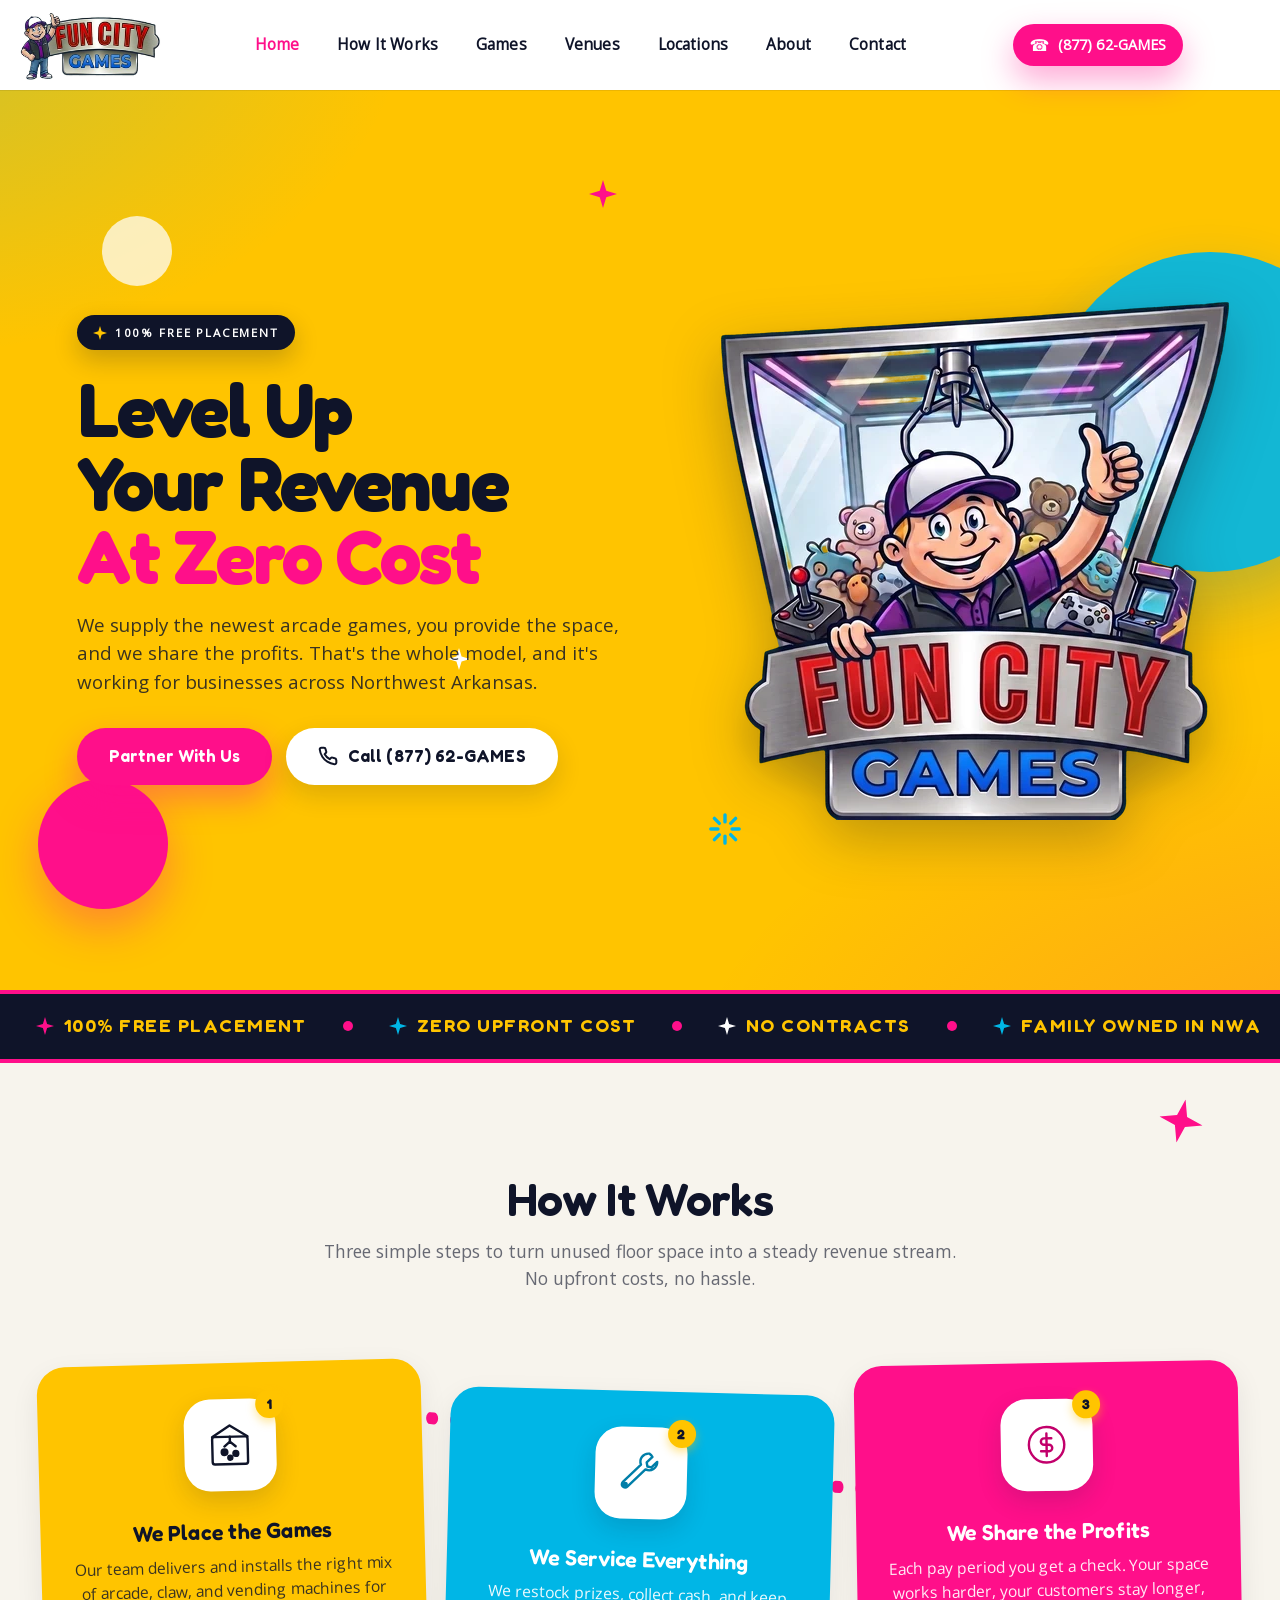
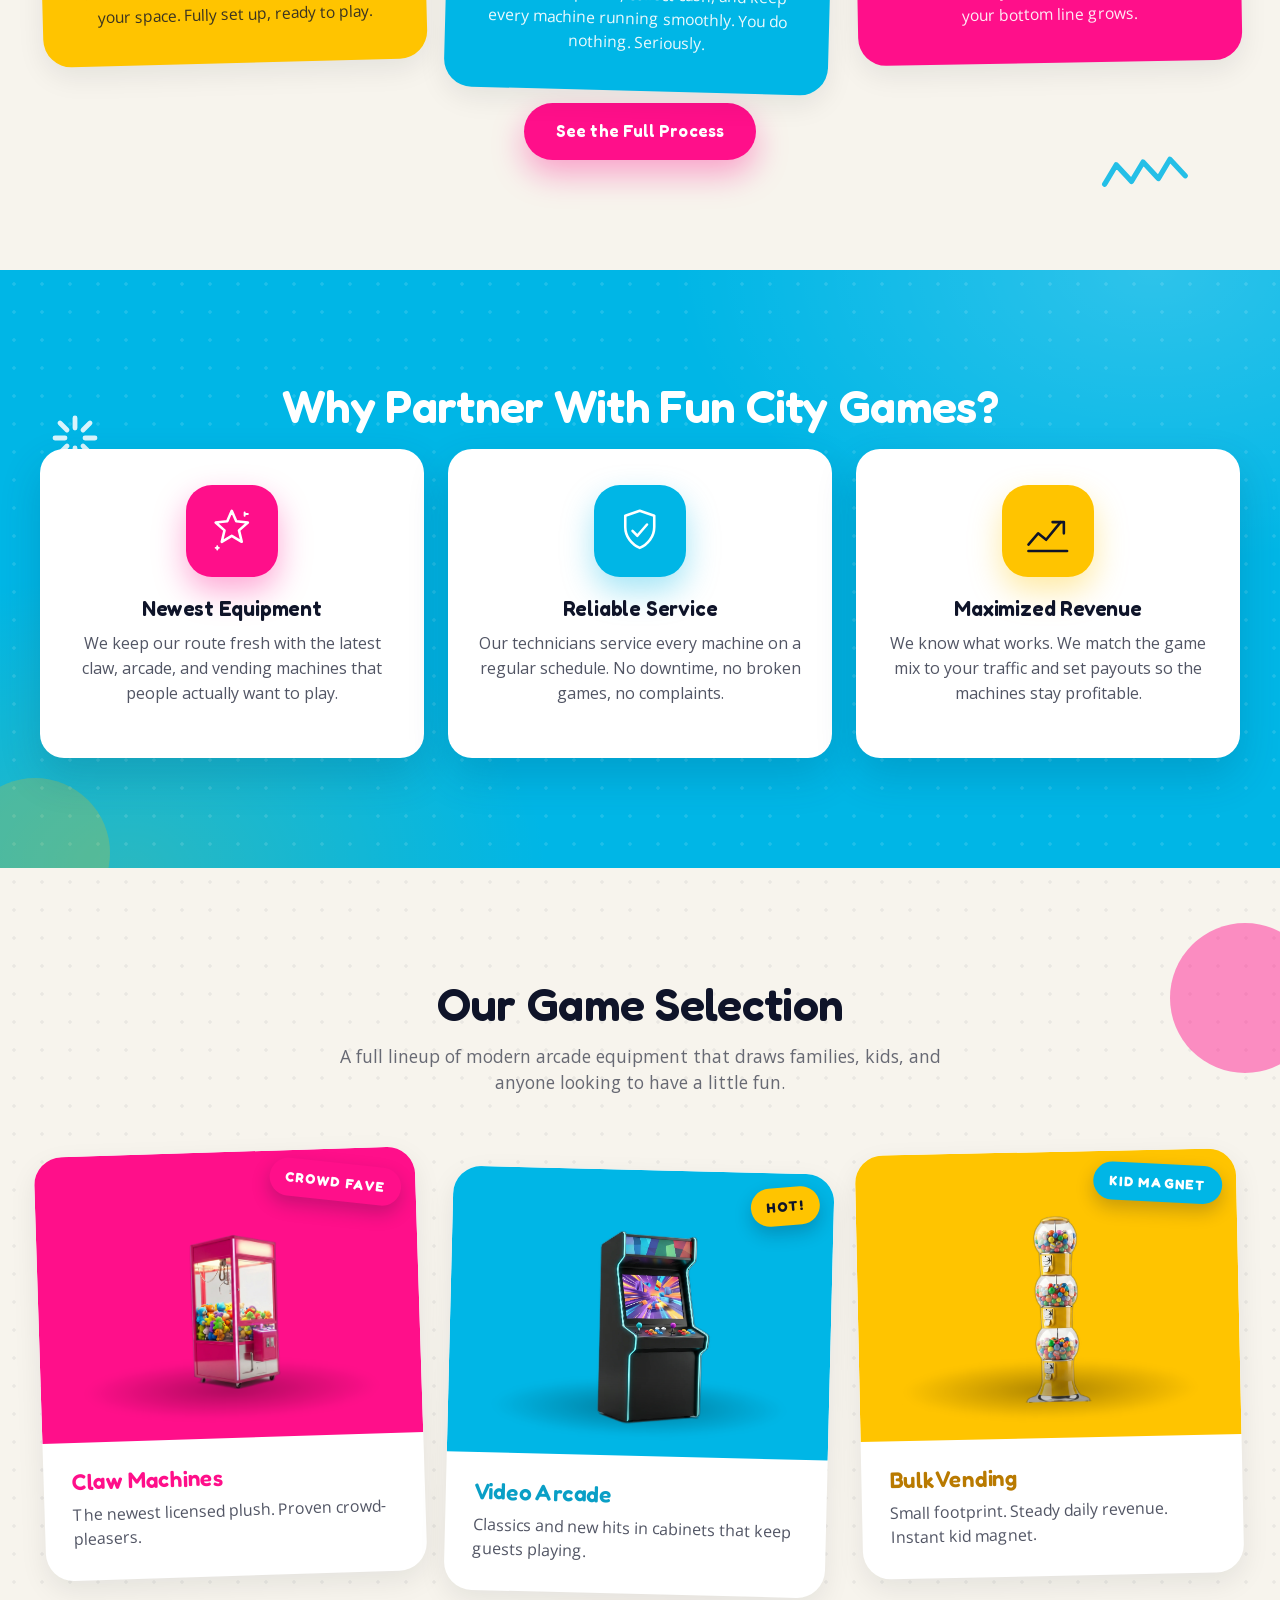
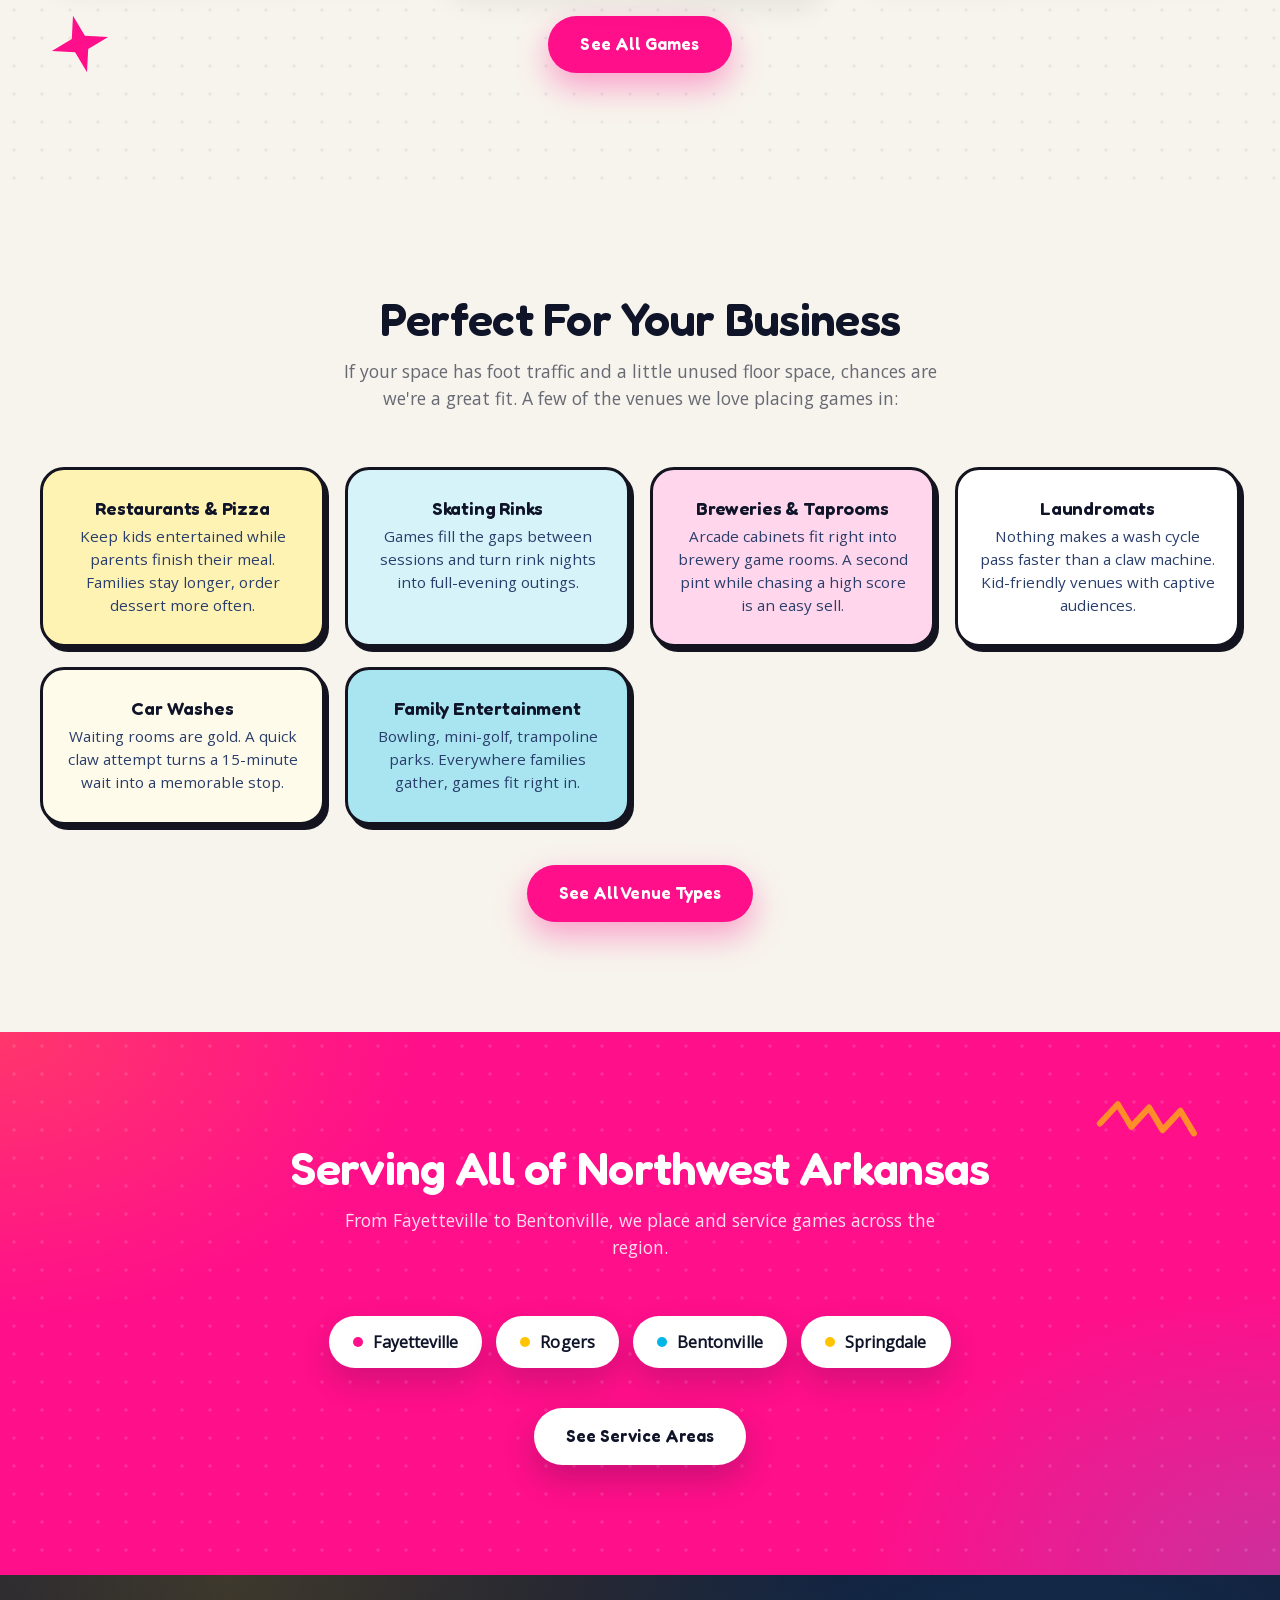
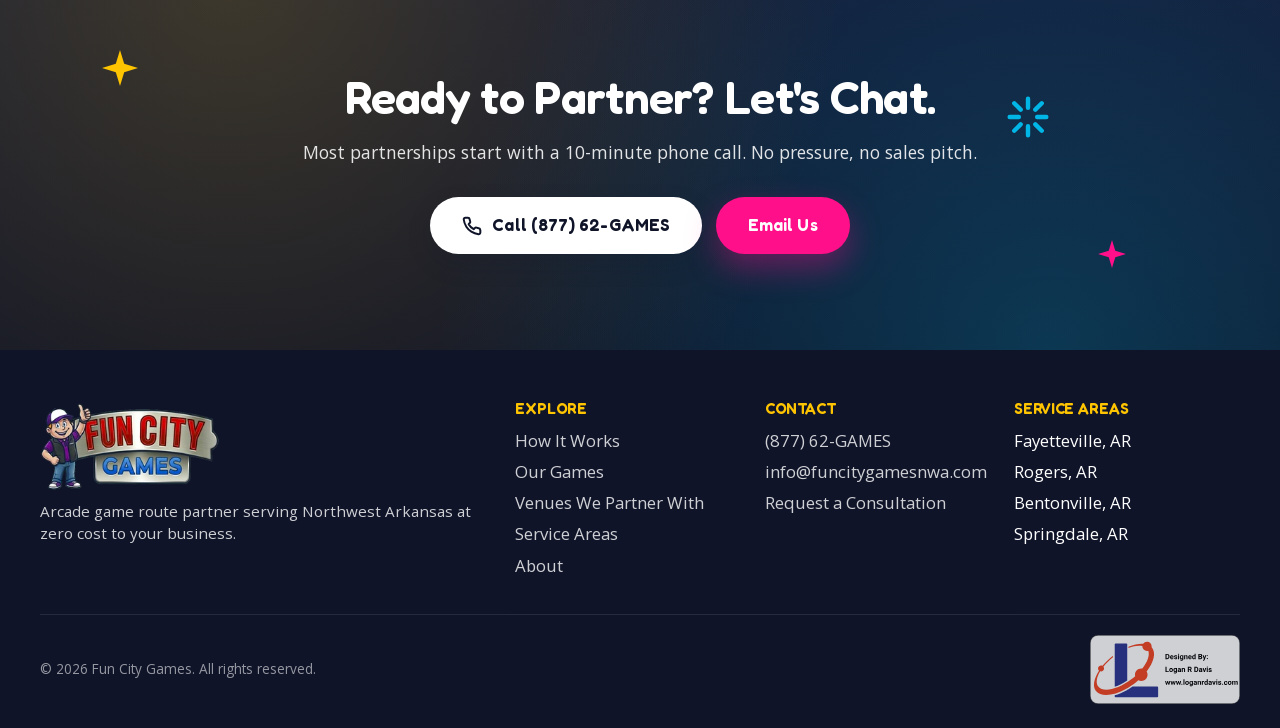
==== index.html @ ebdef56c "Align canonicals with Cloudflare Pages extensionless URLs Pages auto-308s /foo.html to /foo, which l" ====
<!doctype html>
<html lang="en">

<head>
	<meta charset="utf-8">
	<meta name="viewport" content="width=device-width, initial-scale=1">
	<meta name="theme-color" content="#FF0F8A">
	<title>Fun City Games | Arcade Route Partner in Northwest Arkansas</title>
	<meta name="description"
		content="Fun City Games places arcade machines, claw machines, and vending games in Northwest Arkansas businesses at zero cost. You provide the space, we service the games, we split the profits.">

	<meta property="og:url" content="https://www.funcitygamesnwa.com/">
	<meta property="og:type" content="website">
	<meta property="og:site_name" content="Fun City Games">
	<meta property="og:locale" content="en_US">
	<meta property="og:title" content="Fun City Games | Arcade Route Partner in Northwest Arkansas">
	<meta property="og:description"
		content="We place arcade and amusement machines in your business at zero cost and split the profits. Serving Fayetteville, Rogers, Bentonville, and Springdale.">
	<meta property="og:image" content="https://www.funcitygamesnwa.com/images/og-card.webp">
	<meta property="og:image:type" content="image/webp">
	<meta property="og:image:width" content="1200">
	<meta property="og:image:height" content="630">

	<meta name="twitter:card" content="summary_large_image">
	<meta property="twitter:domain" content="funcitygamesnwa.com">
	<meta property="twitter:url" content="https://www.funcitygamesnwa.com/">
	<meta name="twitter:title" content="Fun City Games | Arcade Route Partner in Northwest Arkansas">
	<meta name="twitter:description"
		content="We place arcade and amusement machines in your business at zero cost and split the profits.">
	<meta name="twitter:image" content="https://www.funcitygamesnwa.com/images/og-card.webp">

	<link rel="canonical" href="https://www.funcitygamesnwa.com/">
	<link rel="icon" href="/favicon.ico" sizes="any">
	<link rel="manifest" href="/site.webmanifest">
	<link rel="apple-touch-icon" sizes="192x192" href="/icon-192.png">
	<link rel="preload" as="font" href="/fonts/open-sans-latin.woff2" type="font/woff2" crossorigin>
	<link rel="preload" as="font" href="/fonts/fredoka-latin.woff2" type="font/woff2" crossorigin>
	<link rel="preload" as="image" href="/images/logo-512.webp" imagesrcset="/images/logo-512.webp 1x, /images/logo-1024.webp 2x" type="image/webp" fetchpriority="high">
	<link rel="stylesheet" href="/css/main.css?v=20260420b">
	<script src="/js/components.js" defer></script>

	<script type="application/ld+json">
	{
		"@context": "https://schema.org",
		"@type": "Organization",
		"@id": "https://www.funcitygamesnwa.com/#organization",
		"name": "Fun City Games",
		"description": "Arcade game route operator serving Northwest Arkansas. We place, service, and profit-share arcade, claw, and bulk vending machines with local businesses at zero cost.",
		"url": "https://www.funcitygamesnwa.com",
		"logo": "https://www.funcitygamesnwa.com/images/logo-horizontal-512.webp",
		"image": "https://www.funcitygamesnwa.com/images/og-card.webp",
		"telephone": "+18776242637",
		"email": "info@funcitygamesnwa.com",
		"areaServed": [
			{ "@type": "City", "name": "Fayetteville, AR" },
			{ "@type": "City", "name": "Rogers, AR" },
			{ "@type": "City", "name": "Bentonville, AR" },
			{ "@type": "City", "name": "Springdale, AR" }
		],
		"knowsAbout": ["Arcade route operations", "Claw machines", "Bulk vending", "Video arcade cabinets", "Revenue-share amusement placement"]
	}
	</script>
</head>

<body class="theme-modern">
	<div class="main-container">
		<site-header></site-header>

		<main id="main-content">
			<section class="hero">
				<span class="hero-blob hero-blob-cyan" aria-hidden="true"></span>
				<span class="hero-blob hero-blob-magenta" aria-hidden="true"></span>
				<span class="hero-blob hero-blob-yellow" aria-hidden="true"></span>
				<span class="hero-sparkle hero-sparkle-1" aria-hidden="true">
					<svg viewBox="0 0 24 24" fill="currentColor"><path d="M12 0l2.8 9.2L24 12l-9.2 2.8L12 24l-2.8-9.2L0 12l9.2-2.8z"/></svg>
				</span>
				<span class="hero-sparkle hero-sparkle-2" aria-hidden="true">
					<svg viewBox="0 0 24 24" fill="currentColor"><path d="M12 0l2.8 9.2L24 12l-9.2 2.8L12 24l-2.8-9.2L0 12l9.2-2.8z"/></svg>
				</span>
				<span class="hero-sparkle hero-sparkle-3" aria-hidden="true">
					<svg viewBox="0 0 24 24" fill="none" stroke="currentColor" stroke-width="2.4" stroke-linecap="round">
						<path d="M12 2v5M12 17v5M2 12h5M17 12h5M4.5 4.5l3.5 3.5M16 16l3.5 3.5M4.5 19.5l3.5-3.5M16 8l3.5-3.5"/>
					</svg>
				</span>
				<div class="hero-inner">
					<span class="hero-badge">
						<svg class="hero-badge-icon" viewBox="0 0 24 24" fill="currentColor" aria-hidden="true"><path d="M12 0l2.8 9.2L24 12l-9.2 2.8L12 24l-2.8-9.2L0 12l9.2-2.8z"/></svg>
						100% Free Placement
					</span>
					<h1>Level Up<br>Your Revenue<br><span class="accent">At Zero Cost</span></h1>
					<p>We supply the newest arcade games, you provide the space, and we share the profits. That's the whole model, and it's working for businesses across Northwest Arkansas.</p>
					<div class="hero-ctas">
						<a href="/contact" class="btn btn-magenta">Partner With Us</a>
						<a href="tel:+18776242637" class="btn btn-phone">
							<svg viewBox="0 0 24 24" fill="none" stroke="currentColor" stroke-width="2.4" stroke-linecap="round" stroke-linejoin="round" aria-hidden="true">
								<path d="M22 16.9v3a2 2 0 01-2.2 2 19.8 19.8 0 01-8.6-3.1 19.5 19.5 0 01-6-6A19.8 19.8 0 012.1 4.2 2 2 0 014.1 2h3a2 2 0 012 1.7c.1.9.4 1.8.7 2.6a2 2 0 01-.5 2.1L8 9.8a16 16 0 006 6l1.4-1.3a2 2 0 012.1-.5c.8.3 1.7.6 2.6.7a2 2 0 011.7 2z"/>
							</svg>
							Call (877) 62-GAMES
						</a>
					</div>
				</div>
				<div class="hero-product">
					<picture>
						<source type="image/webp" srcset="/images/logo-512.webp 1x, /images/logo-1024.webp 2x">
						<img src="/images/logo-512.png" srcset="/images/logo-512.png 1x, /images/logo-1024.png 2x" alt="Fun City Games mascot and claw machine emblem" width="512" height="519" fetchpriority="high" decoding="async">
					</picture>
				</div>
			</section>

			<div class="hype-strip" aria-hidden="true">
				<div class="hype-track">
					<span class="hype-item">100% Free Placement</span>
					<span class="hype-dot"></span>
					<span class="hype-item">Zero Upfront Cost</span>
					<span class="hype-dot"></span>
					<span class="hype-item">No Contracts</span>
					<span class="hype-dot"></span>
					<span class="hype-item">Family Owned in NWA</span>
					<span class="hype-dot"></span>
					<span class="hype-item">Newest Equipment</span>
					<span class="hype-dot"></span>
					<span class="hype-item">Full Service Included</span>
					<span class="hype-dot"></span>
					<span class="hype-item">Profit Sharing Every Pay Period</span>
					<span class="hype-dot"></span>
					<span class="hype-item">100% Free Placement</span>
					<span class="hype-dot"></span>
					<span class="hype-item">Zero Upfront Cost</span>
					<span class="hype-dot"></span>
					<span class="hype-item">No Contracts</span>
					<span class="hype-dot"></span>
					<span class="hype-item">Family Owned in NWA</span>
					<span class="hype-dot"></span>
					<span class="hype-item">Newest Equipment</span>
					<span class="hype-dot"></span>
					<span class="hype-item">Full Service Included</span>
					<span class="hype-dot"></span>
					<span class="hype-item">Profit Sharing Every Pay Period</span>
					<span class="hype-dot"></span>
				</div>
			</div>

			<section class="section section-cream section-steps">
				<span class="section-sticker section-sticker-star-1" aria-hidden="true">
					<svg viewBox="0 0 24 24" fill="currentColor"><path d="M12 0l2.8 9.2L24 12l-9.2 2.8L12 24l-2.8-9.2L0 12l9.2-2.8z"/></svg>
				</span>
				<span class="section-sticker section-sticker-zigzag-1" aria-hidden="true">
					<svg viewBox="0 0 60 24" fill="none" stroke="currentColor" stroke-width="3.5" stroke-linecap="round" stroke-linejoin="round">
						<path d="M3 18l9-12 9 12 9-12 9 12 9-12 9 12"/>
					</svg>
				</span>
				<div class="section-inner">
					<h2 class="section-title">How It Works</h2>
					<p class="section-lede">Three simple steps to turn unused floor space into a steady revenue stream. No upfront costs, no hassle.</p>
					<div class="steps steps-path">
						<svg class="steps-trail" viewBox="0 0 1200 80" preserveAspectRatio="none" aria-hidden="true">
							<path d="M 80 40 Q 300 -10 600 40 T 1120 40" fill="none" stroke="#FF0F8A" stroke-width="8" stroke-linecap="round" stroke-dasharray="4 20"/>
						</svg>
						<div class="step">
							<div class="step-icon" data-step="1" aria-hidden="true">
								<svg class="icon-sticker" viewBox="0 0 64 64" fill="none" stroke="currentColor" stroke-width="3" stroke-linecap="round" stroke-linejoin="round">
									<rect x="10" y="22" width="44" height="34" rx="3"/>
									<path d="M10 22l22-14 22 14"/>
									<path d="M32 22v6"/>
									<path d="M32 28l-7 6M32 28l7 6"/>
									<circle cx="25" cy="41" r="3.5" fill="currentColor"/>
									<circle cx="39" cy="43" r="3" fill="currentColor"/>
									<circle cx="32" cy="48" r="2.5" fill="currentColor"/>
								</svg>
							</div>
							<h3>We Place the Games</h3>
							<p>Our team delivers and installs the right mix of arcade, claw, and vending machines for your space. Fully set up, ready to play.</p>
						</div>
						<div class="step">
							<div class="step-icon" data-step="2" aria-hidden="true">
								<svg class="icon-sticker" viewBox="0 0 64 64" fill="none" stroke="currentColor" stroke-width="3" stroke-linecap="round" stroke-linejoin="round">
									<path d="M42 8a10 10 0 00-10 14L10 44a4 4 0 005.7 5.7l22-22A10 10 0 0052 18l-7 7-5-1-1-5 7-7a10 10 0 00-4-4z"/>
									<circle cx="13" cy="47" r="1.8" fill="currentColor"/>
								</svg>
							</div>
							<h3>We Service Everything</h3>
							<p>We restock prizes, collect cash, and keep every machine running smoothly. You do nothing. Seriously.</p>
						</div>
						<div class="step">
							<div class="step-icon" data-step="3" aria-hidden="true">
								<svg class="icon-sticker" viewBox="0 0 64 64" fill="none" stroke="currentColor" stroke-width="3" stroke-linecap="round" stroke-linejoin="round">
									<circle cx="32" cy="32" r="22"/>
									<path d="M32 18v28"/>
									<path d="M38 24h-9a4 4 0 000 8h6a4 4 0 010 8h-10"/>
								</svg>
							</div>
							<h3>We Share the Profits</h3>
							<p>Each pay period you get a check. Your space works harder, your customers stay longer, your bottom line grows.</p>
						</div>
					</div>
					<div class="section-cta">
						<a href="/how-it-works" class="btn btn-magenta">See the Full Process</a>
					</div>
				</div>
			</section>

			<section class="section section-cyan-full section-textured">
				<span class="section-sticker section-sticker-burst-1" aria-hidden="true">
					<svg viewBox="0 0 24 24" fill="none" stroke="currentColor" stroke-width="2.4" stroke-linecap="round">
						<path d="M12 2v5M12 17v5M2 12h5M17 12h5M4.5 4.5l3.5 3.5M16 16l3.5 3.5M4.5 19.5l3.5-3.5M16 8l3.5-3.5"/>
					</svg>
				</span>
				<span class="section-sticker section-sticker-circle-2" aria-hidden="true"></span>
				<div class="section-inner">
					<h2 class="section-title">Why Partner With Fun City Games?</h2>
					<div class="feature-grid">
						<div class="feature">
							<div class="feature-icon" aria-hidden="true">
								<svg class="icon-sticker" viewBox="0 0 64 64" fill="none" stroke="currentColor" stroke-width="3.2" stroke-linecap="round" stroke-linejoin="round">
									<path d="M32 6l5.6 13 14.4 1.5-11 9.8 3.4 14.2L32 37l-12.4 7.5L23 30.3l-11-9.8L26.4 19z"/>
									<path d="M48 8v4M52 10h-4M14 50v4M16 52h-4" stroke-width="2.4"/>
								</svg>
							</div>
							<h3>Newest Equipment</h3>
							<p>We keep our route fresh with the latest claw, arcade, and vending machines that people actually want to play.</p>
						</div>
						<div class="feature">
							<div class="feature-icon" aria-hidden="true">
								<svg class="icon-sticker" viewBox="0 0 64 64" fill="none" stroke="currentColor" stroke-width="3.2" stroke-linecap="round" stroke-linejoin="round">
									<path d="M32 6l18 6v14c0 12-8 22-18 26-10-4-18-14-18-26V12z"/>
									<path d="M23 31l6 6 12-14"/>
								</svg>
							</div>
							<h3>Reliable Service</h3>
							<p>Our technicians service every machine on a regular schedule. No downtime, no broken games, no complaints.</p>
						</div>
						<div class="feature">
							<div class="feature-icon" aria-hidden="true">
								<svg class="icon-sticker" viewBox="0 0 64 64" fill="none" stroke="currentColor" stroke-width="3.2" stroke-linecap="round" stroke-linejoin="round">
									<path d="M8 48l12-14 10 8 18-22"/>
									<path d="M38 20h14v14"/>
									<path d="M8 56h48"/>
								</svg>
							</div>
							<h3>Maximized Revenue</h3>
							<p>We know what works. We match the game mix to your traffic and set payouts so the machines stay profitable.</p>
						</div>
					</div>
				</div>
			</section>

			<section class="section section-yellow section-games section-textured">
				<span class="section-sticker section-sticker-star-2" aria-hidden="true">
					<svg viewBox="0 0 24 24" fill="currentColor"><path d="M12 0l2.8 9.2L24 12l-9.2 2.8L12 24l-2.8-9.2L0 12l9.2-2.8z"/></svg>
				</span>
				<span class="section-sticker section-sticker-circle-1" aria-hidden="true"></span>
				<div class="section-inner">
					<h2 class="section-title">Our Game Selection</h2>
					<p class="section-lede">A full lineup of modern arcade equipment that draws families, kids, and anyone looking to have a little fun.</p>
					<div class="game-cards game-cards-tilt">
						<article class="game-card">
							<span class="card-badge card-badge-magenta" aria-hidden="true">Crowd Fave</span>
							<div class="game-card-image" style="background-image:url('/images/claw-product-cut.webp');" role="img" aria-label="Claw machine"></div>
							<div class="game-card-body">
								<h3>Claw Machines</h3>
								<p>The newest licensed plush. Proven crowd-pleasers.</p>
							</div>
						</article>
						<article class="game-card">
							<span class="card-badge card-badge-yellow" aria-hidden="true">Hot!</span>
							<div class="game-card-image" style="background-image:url('/images/arcade-product-cut.webp');" role="img" aria-label="Video arcade games"></div>
							<div class="game-card-body">
								<h3>Video Arcade</h3>
								<p>Classics and new hits in cabinets that keep guests playing.</p>
							</div>
						</article>
						<article class="game-card">
							<span class="card-badge card-badge-cyan" aria-hidden="true">Kid Magnet</span>
							<div class="game-card-image" style="background-image:url('/images/vending-product-cut.webp');" role="img" aria-label="Bulk vending machines"></div>
							<div class="game-card-body">
								<h3>Bulk Vending</h3>
								<p>Small footprint. Steady daily revenue. Instant kid magnet.</p>
							</div>
						</article>
					</div>
					<div class="section-cta">
						<a href="/games" class="btn btn-magenta">See All Games</a>
					</div>
				</div>
			</section>

			<section class="section section-white section-textured">
				<div class="section-inner">
					<h2 class="section-title">Perfect For Your Business</h2>
					<p class="section-lede">If your space has foot traffic and a little unused floor space, chances are we're a great fit. A few of the venues we love placing games in:</p>
					<div class="venue-grid">
						<div class="venue">
							<h3>Restaurants &amp; Pizza</h3>
							<p>Keep kids entertained while parents finish their meal. Families stay longer, order dessert more often.</p>
						</div>
						<div class="venue">
							<h3>Skating Rinks</h3>
							<p>Games fill the gaps between sessions and turn rink nights into full-evening outings.</p>
						</div>
						<div class="venue">
							<h3>Breweries &amp; Taprooms</h3>
							<p>Arcade cabinets fit right into brewery game rooms. A second pint while chasing a high score is an easy sell.</p>
						</div>
						<div class="venue">
							<h3>Laundromats</h3>
							<p>Nothing makes a wash cycle pass faster than a claw machine. Kid-friendly venues with captive audiences.</p>
						</div>
						<div class="venue">
							<h3>Car Washes</h3>
							<p>Waiting rooms are gold. A quick claw attempt turns a 15-minute wait into a memorable stop.</p>
						</div>
						<div class="venue">
							<h3>Family Entertainment</h3>
							<p>Bowling, mini-golf, trampoline parks. Everywhere families gather, games fit right in.</p>
						</div>
					</div>
					<div class="section-cta">
						<a href="/venues" class="btn btn-magenta">See All Venue Types</a>
					</div>
				</div>
			</section>

			<section class="section section-magenta section-textured">
				<span class="section-sticker section-sticker-zigzag-2" aria-hidden="true">
					<svg viewBox="0 0 60 24" fill="none" stroke="currentColor" stroke-width="3.5" stroke-linecap="round" stroke-linejoin="round">
						<path d="M3 18l9-12 9 12 9-12 9 12 9-12 9 12"/>
					</svg>
				</span>
				<div class="section-inner">
					<h2 class="section-title">Serving All of Northwest Arkansas</h2>
					<p class="section-lede">From Fayetteville to Bentonville, we place and service games across the region.</p>
					<div class="cities">
						<span class="city-badge">Fayetteville</span>
						<span class="city-badge">Rogers</span>
						<span class="city-badge">Bentonville</span>
						<span class="city-badge">Springdale</span>
					</div>
					<div class="section-cta">
						<a href="/locations" class="btn btn-magenta">See Service Areas</a>
					</div>
				</div>
			</section>

			<section class="cta-strip">
				<span class="cta-sparkle cta-sparkle-1" aria-hidden="true">
					<svg viewBox="0 0 24 24" fill="currentColor"><path d="M12 0l2.8 9.2L24 12l-9.2 2.8L12 24l-2.8-9.2L0 12l9.2-2.8z"/></svg>
				</span>
				<span class="cta-sparkle cta-sparkle-2" aria-hidden="true">
					<svg viewBox="0 0 24 24" fill="currentColor"><path d="M12 0l2.8 9.2L24 12l-9.2 2.8L12 24l-2.8-9.2L0 12l9.2-2.8z"/></svg>
				</span>
				<span class="cta-sparkle cta-sparkle-3" aria-hidden="true">
					<svg viewBox="0 0 24 24" fill="none" stroke="currentColor" stroke-width="2.4" stroke-linecap="round">
						<path d="M12 2v5M12 17v5M2 12h5M17 12h5M4.5 4.5l3.5 3.5M16 16l3.5 3.5M4.5 19.5l3.5-3.5M16 8l3.5-3.5"/>
					</svg>
				</span>
				<h2>Ready to Partner? Let's Chat.</h2>
				<p>Most partnerships start with a 10-minute phone call. No pressure, no sales pitch.</p>
				<div class="hero-ctas" style="justify-content:center; margin-top:22px;">
					<a href="tel:+18776242637" class="btn btn-phone">
						<svg viewBox="0 0 24 24" fill="none" stroke="currentColor" stroke-width="2.4" stroke-linecap="round" stroke-linejoin="round" aria-hidden="true">
							<path d="M22 16.9v3a2 2 0 01-2.2 2 19.8 19.8 0 01-8.6-3.1 19.5 19.5 0 01-6-6A19.8 19.8 0 012.1 4.2 2 2 0 014.1 2h3a2 2 0 012 1.7c.1.9.4 1.8.7 2.6a2 2 0 01-.5 2.1L8 9.8a16 16 0 006 6l1.4-1.3a2 2 0 012.1-.5c.8.3 1.7.6 2.6.7a2 2 0 011.7 2z"/>
						</svg>
						Call (877) 62-GAMES
					</a>
					<a href="mailto:info@funcitygamesnwa.com" class="btn btn-magenta">Email Us</a>
				</div>
			</section>
		</main>

		<site-footer></site-footer>
	</div>
</body>

</html>
---- css/main.css ----
@font-face {
  font-family: 'Open Sans';
  font-style: normal;
  font-weight: 400;
  font-display: swap;
  src: url('/fonts/open-sans-latin.woff2') format('woff2');
  unicode-range: U+0000-00FF, U+0131, U+0152-0153, U+02BB-02BC, U+02C6, U+02DA, U+02DC, U+0304, U+0308, U+0329, U+2000-206F, U+20AC, U+2122, U+2191, U+2193, U+2212, U+2215, U+FEFF, U+FFFD;
}

@font-face {
  font-family: 'Open Sans';
  font-style: normal;
  font-weight: 400;
  font-display: swap;
  src: url('/fonts/open-sans-latin-ext.woff2') format('woff2');
  unicode-range: U+0100-02BA, U+02BD-02C5, U+02C7-02CC, U+02CE-02D7, U+02DD-02FF, U+0304, U+0308, U+0329, U+1D00-1DBF, U+1E00-1E9F, U+1EF2-1EFF, U+2020, U+20A0-20AB, U+20AD-20C0, U+2113, U+2C60-2C7F, U+A720-A7FF;
}

@font-face {
  font-family: 'Fredoka';
  font-style: normal;
  font-weight: 400 700;
  font-display: swap;
  src: url('/fonts/fredoka-latin.woff2') format('woff2');
  unicode-range: U+0000-00FF, U+0131, U+0152-0153, U+02BB-02BC, U+02C6, U+02DA, U+02DC, U+0304, U+0308, U+0329, U+2000-206F, U+20AC, U+2122, U+2191, U+2193, U+2212, U+2215, U+FEFF, U+FFFD;
}

@font-face {
  font-family: 'Fredoka';
  font-style: normal;
  font-weight: 400 700;
  font-display: swap;
  src: url('/fonts/fredoka-latin-ext.woff2') format('woff2');
  unicode-range: U+0100-02BA, U+02BD-02C5, U+02C7-02CC, U+02CE-02D7, U+02DD-02FF, U+0304, U+0308, U+0329, U+1D00-1DBF, U+1E00-1E9F, U+1EF2-1EFF, U+2020, U+20A0-20AB, U+20AD-20C0, U+2113, U+2C60-2C7F, U+A720-A7FF;
}

:root {
  --magenta: #FF0F8A;
  --magenta-dark: #C2006B;
  --magenta-light: #FFD6EB;
  --yellow: #FFD447;
  --yellow-dark: #F5B800;
  --yellow-light: #FFF3B3;
  --cyan: #17CFEB;
  --cyan-dark: #0A9FC6;
  --cyan-light: #D7F3FA;
  --cyan-soft: #A9E5F1;
  --orange: #FF8A1F;
  --orange-dark: #E66C00;
  --purple: #7B2FBE;
  --purple-dark: #501F82;
  --mint: #00C896;
  --navy: #1B2A49;
  --navy-light: #2A3E6B;
  --cream: #FFFBEA;
  --ink: #141420;
  --white: #ffffff;

  /* Soft shadows (legacy / subtle ambient depth) */
  --sh-sm: 0 6px 16px rgba(13, 36, 64, 0.12);
  --sh-md: 0 14px 30px rgba(13, 36, 64, 0.18);
  --sh-lg: 0 24px 50px rgba(13, 36, 64, 0.22);

  /* Sticker shadows — hard offset, no blur. THE bubbly arcade look. */
  --sh-stick-sm: 4px 5px 0 var(--ink);
  --sh-stick:    6px 7px 0 var(--ink);
  --sh-stick-lg: 10px 12px 0 var(--ink);
  --sh-stick-xl: 14px 16px 0 var(--ink);
  --sh-btn-stick: 0 5px 0 var(--ink);

  /* Sticker outline thickness */
  --bd: 3px solid var(--ink);
  --bd-thick: 4px solid var(--ink);
}

/* Base */

html {
  color: var(--ink);
  font-size: 1em;
  line-height: 1.5;
}

::selection {
  background: var(--yellow);
  color: var(--ink);
  text-shadow: none;
}

body {
  margin: 0;
  font-size: 1.1em;
  font-family: 'Open Sans', system-ui, sans-serif;
  background-color: var(--white);
  -webkit-text-size-adjust: 100%;
}

h1, h2, h3, h4 {
  font-weight: 800;
  letter-spacing: -0.01em;
  line-height: 1.15;
  margin: 0 0 0.5em;
}

h1 { font-size: clamp(2rem, 5vw, 3.5rem); }
h2 { font-size: clamp(1.6rem, 3.5vw, 2.4rem); }
h3 { font-size: 1.25rem; }

p { margin: 0 0 1em; }

a {
  color: var(--magenta);
  text-decoration: none;
}

a:hover { color: var(--magenta-dark); }

img {
  max-width: 100%;
  height: auto;
  vertical-align: middle;
}

button, input, select, textarea {
  font-family: inherit;
  font-size: 100%;
  margin: 0;
}

textarea { resize: vertical; }

fieldset { border: 0; margin: 0; padding: 0; }

/* Accessibility */

.skip-link {
  position: absolute;
  top: -100%;
  left: 0;
  background: var(--navy);
  color: var(--white);
  padding: 8px 16px;
  z-index: 100;
  text-decoration: none;
  font-weight: bold;
}

.skip-link:focus { top: 0; }

.visually-hidden {
  position: absolute;
  width: 1px;
  height: 1px;
  padding: 0;
  margin: -1px;
  overflow: hidden;
  clip: rect(0, 0, 0, 0);
  white-space: nowrap;
  border: 0;
}

/* Buttons */

.btn {
  display: inline-block;
  padding: 14px 30px;
  font-family: inherit;
  font-size: 1rem;
  font-weight: 800;
  text-transform: uppercase;
  letter-spacing: 0.06em;
  color: var(--navy);
  background-color: var(--yellow);
  border: var(--bd);
  border-radius: 999px;
  box-shadow: var(--sh-btn-stick);
  cursor: pointer;
  text-decoration: none;
  transition: transform 0.12s ease, box-shadow 0.12s ease, background-color 0.15s ease;
}

.btn:hover {
  background-color: var(--yellow-dark);
  color: var(--navy);
  transform: translate(-2px, -2px);
  box-shadow: 2px 7px 0 var(--ink);
}

.btn:active {
  transform: translate(0, 3px);
  box-shadow: 0 1px 0 var(--ink);
}

.btn:focus-visible {
  outline: 3px solid var(--cyan);
  outline-offset: 3px;
}

.btn-magenta {
  background-color: var(--magenta);
  color: var(--white);
  box-shadow: var(--sh-btn-stick);
}

.btn-magenta:hover {
  background-color: var(--magenta-dark);
  color: var(--white);
  box-shadow: 2px 7px 0 var(--ink);
}

.btn-cyan {
  background-color: var(--cyan);
  color: var(--navy);
  box-shadow: var(--sh-btn-stick);
}

.btn-cyan:hover {
  background-color: var(--cyan-dark);
  color: var(--white);
  box-shadow: 2px 7px 0 var(--ink);
}

.btn-ghost {
  background-color: var(--white);
  color: var(--navy);
  border: var(--bd);
  box-shadow: var(--sh-btn-stick);
}

.btn-ghost:hover {
  background-color: var(--navy);
  color: var(--white);
  box-shadow: 2px 7px 0 var(--ink);
}

/* Header */

.main-container {
  min-height: 100vh;
  display: flex;
  flex-direction: column;
}

header {
  background-color: var(--white);
  box-shadow: 0 2px 14px rgba(13, 36, 64, 0.1);
  position: sticky;
  top: 0;
  z-index: 10;
}

#headerContent {
  max-width: 1300px;
  margin: 0 auto;
  display: flex;
  flex-wrap: nowrap;
  justify-content: space-between;
  align-items: center;
  padding: 10px 20px;
}

.header-logo {
  width: auto;
  max-height: 70px;
  display: block;
}

header nav ul {
  list-style: none;
  margin: 0;
  padding: 0;
  display: flex;
  flex-flow: row nowrap;
  gap: 6px;
  align-items: center;
}

header nav a {
  display: inline-block;
  padding: 10px 14px;
  font-weight: 700;
  font-size: 0.95rem;
  color: var(--navy);
  text-transform: uppercase;
  letter-spacing: 0.04em;
  border-radius: 8px;
  transition: background-color 0.15s ease, color 0.15s ease;
}

header nav a:hover,
header nav a.active {
  background-color: var(--yellow);
  color: var(--ink);
}

.nav-cta {
  margin-left: 10px;
}

.nav-cta .btn {
  padding: 10px 18px;
  font-size: 0.85rem;
  box-shadow: 0 4px 0 var(--ink);
}

.header-phone {
  display: none;
  align-items: center;
  gap: 8px;
  margin-left: 14px;
  padding: 9px 16px;
  background: var(--magenta);
  color: var(--white);
  font-weight: 800;
  font-size: 0.9rem;
  letter-spacing: 0.02em;
  border: 2px solid var(--ink);
  border-radius: 999px;
  box-shadow: 0 4px 0 var(--ink);
  text-decoration: none;
  transition: transform 0.12s ease, box-shadow 0.12s ease, background-color 0.15s ease;
}

.header-phone:hover {
  background: var(--magenta-dark);
  color: var(--white);
  transform: translate(-1px, -1px);
  box-shadow: 1px 5px 0 var(--ink);
}

.header-phone::before {
  content: "\260E";
  font-size: 1rem;
}

.desktop-menu { display: none; }

/* Hamburger */

.hamburger-icon {
  cursor: pointer;
  background: none;
  border: none;
  padding: 8px;
  margin-left: auto;
  z-index: 20;
}

.hamburger-icon .bar1,
.hamburger-icon .bar2,
.hamburger-icon .bar3 {
  width: 32px;
  height: 4px;
  background-color: var(--ink);
  margin: 6px 0;
  border-radius: 2px;
  transition: 0.4s;
}

.hamburger-icon-click .bar1 { transform: rotate(-45deg) translate(-7px, 8px); }
.hamburger-icon-click .bar2 { opacity: 0; }
.hamburger-icon-click .bar3 { transform: rotate(45deg) translate(-6px, -7px); }

.mobile-menu-container {
  opacity: 0;
  height: 0;
  width: 0;
  transition: 0.25s;
  z-index: 15;
}

.mobile-menu-outside {
  position: fixed;
  z-index: 14;
  top: 0;
  left: 0;
  width: 0;
  height: 100%;
  background-color: rgba(20, 20, 32, 0.5);
  border: none;
  padding: 0;
  cursor: default;
}

.mobile-menu {
  position: fixed;
  z-index: 16;
  right: 0;
  top: 0;
  height: 100%;
  width: 0;
  background-color: var(--white);
  overflow: auto;
  box-shadow: -4px 0 12px rgba(0,0,0,0.15);
  transition: width 0.25s;
}

.hamburger-icon-click .mobile-menu-container { opacity: 1; height: auto; width: auto; overflow: visible; }
.hamburger-icon-click .mobile-menu { width: min(320px, 80%); }
.hamburger-icon-click .mobile-menu-outside { width: 100%; }

.mobile-menu-nav {
  margin-top: 80px;
  padding: 0 20px;
}

.mobile-menu-nav ul {
  list-style: none;
  margin: 0;
  padding: 0;
  display: grid;
  gap: 4px;
}

.mobile-menu-li a {
  display: block;
  padding: 14px 16px;
  font-weight: 700;
  font-size: 1.05rem;
  color: var(--navy);
  text-transform: uppercase;
  letter-spacing: 0.04em;
  border-radius: 8px;
}

.mobile-menu-li a:hover { background-color: var(--yellow); color: var(--ink); }

.mobile-menu-cta { margin-top: 20px; }

/* Main */

main { flex-grow: 1; }

.section {
  padding: 48px 20px;
}

.section-inner {
  max-width: 1200px;
  margin: 0 auto;
}

.section-dark { background-color: var(--purple); color: var(--white); }
.section-dark h1, .section-dark h2, .section-dark h3 { color: var(--white); }
.section-cyan { background-color: var(--cyan-light); }
.section-cyan-full { background-color: var(--cyan); }
.section-yellow { background-color: var(--yellow); }
.section-orange { background-color: var(--orange); color: var(--white); }
.section-orange h1, .section-orange h2, .section-orange h3 { color: var(--white); }
.section-magenta { background-color: var(--magenta); color: var(--white); }
.section-magenta h1, .section-magenta h2, .section-magenta h3 { color: var(--white); }
.section-white { background-color: var(--white); }
.section-cream { background-color: var(--cream); }
.section-magenta-light { background-color: var(--magenta-light); }
.section-navy { background-color: var(--navy); color: var(--white); }
.section-navy h1, .section-navy h2, .section-navy h3 { color: var(--white); }

.section-title {
  text-align: center;
  margin-bottom: 14px;
  font-size: clamp(1.8rem, 4vw, 2.6rem);
  color: var(--navy);
}

.section-title::after {
  content: "";
  display: block;
  width: 80px;
  height: 6px;
  background: var(--magenta);
  border-radius: 999px;
  margin: 12px auto 0;
}

.section-dark .section-title, .section-magenta .section-title, .section-navy .section-title, .section-orange .section-title { color: var(--white); }
.section-dark .section-title::after, .section-navy .section-title::after { background: var(--yellow); }
.section-magenta .section-title::after { background: var(--yellow); }
.section-orange .section-title::after { background: var(--white); }
.section-yellow .section-title::after { background: var(--magenta); }

.section-lede {
  text-align: center;
  max-width: 720px;
  margin: 18px auto 40px;
  font-size: 1.1rem;
}

/* Hero */

.hero {
  position: relative;
  background:
    radial-gradient(120% 60% at 50% 120%, rgba(10, 159, 198, 0.55) 0%, transparent 55%),
    radial-gradient(circle at 15% 25%, rgba(255, 255, 255, 0.28), transparent 35%),
    radial-gradient(circle at 85% 75%, rgba(255, 255, 255, 0.18), transparent 35%),
    linear-gradient(180deg, #2BD8F2 0%, var(--cyan) 50%, #0FB7D3 100%);
  color: var(--ink);
  padding: 60px 20px 40px;
  min-height: 640px;
  display: flex;
  align-items: center;
  justify-content: center;
  overflow: hidden;
  text-align: center;
}

.hero-art {
  position: absolute;
  bottom: 0;
  width: clamp(280px, 30vw, 460px);
  height: auto;
  pointer-events: none;
  z-index: 2;
}

.hero-art-left { left: 0; }
.hero-art-right { right: 0; transform: scaleX(-1); }

/* Checker floor — bridges the gap between the two arcade illustrations so the hero
   reads as one continuous arcade room. Floor sits behind the yellow card,
   overlaps the bottom edge of the cyan background. */
.hero::before {
  content: "";
  position: absolute;
  left: 0;
  right: 0;
  bottom: 0;
  height: 90px;
  z-index: 1;
  background-image:
    linear-gradient(45deg, var(--ink) 25%, transparent 25%, transparent 75%, var(--ink) 75%),
    linear-gradient(45deg, var(--ink) 25%, transparent 25%, transparent 75%, var(--ink) 75%);
  background-size: 44px 44px;
  background-position: 0 0, 22px 22px;
  background-color: var(--white);
  border-top: 3px solid var(--ink);
  pointer-events: none;
  -webkit-mask-image: linear-gradient(180deg, transparent 0%, #000 18px, #000 100%);
          mask-image: linear-gradient(180deg, transparent 0%, #000 18px, #000 100%);
}

.hero-inner {
  max-width: 820px;
  margin: 0 auto;
  position: relative;
  z-index: 2;
  background: var(--yellow);
  border: var(--bd-thick);
  border-radius: 40px;
  padding: 52px 48px 48px;
  box-shadow: var(--sh-stick-xl);
}

.hero h1 {
  color: var(--navy);
  text-transform: uppercase;
  letter-spacing: -0.01em;
  margin-bottom: 18px;
  font-size: clamp(2.6rem, 6.8vw, 4.6rem);
  line-height: 1.02;
}

.hero .accent { color: var(--magenta); display: inline-block; }

.hero p {
  font-size: 1.2rem;
  max-width: 620px;
  margin: 0 auto 28px;
  color: var(--navy);
  font-weight: 600;
  line-height: 1.45;
}

.hero-ctas {
  display: flex;
  gap: 14px;
  justify-content: center;
  flex-wrap: wrap;
}

.hero-badge {
  display: inline-block;
  background: var(--magenta);
  color: var(--white);
  font-weight: 800;
  text-transform: uppercase;
  letter-spacing: 0.14em;
  padding: 8px 18px;
  border: 2px solid var(--ink);
  border-radius: 999px;
  font-size: 0.78rem;
  margin-bottom: 22px;
  box-shadow: var(--sh-btn-stick);
}

/* Hero confetti positions (outside the card, in the hero bg) */
.hero .confetti-a { top: 8%; left: 4%; z-index: 1; }
.hero .confetti-b { top: 14%; right: 6%; z-index: 1; }
.hero .confetti-c { bottom: 12%; left: 8%; z-index: 1; }
.hero .confetti-d { bottom: 18%; right: 5%; z-index: 1; }
.hero .confetti-e { top: 42%; left: 2%; z-index: 1; }
.hero .confetti-f { top: 48%; right: 2%; z-index: 1; }

/* Hero variants for non-home pages */

.hero-cyan { /* alias of default cyan hero */
  background: var(--cyan);
}

.hero-magenta {
  background:
    radial-gradient(120% 60% at 50% 120%, rgba(180, 0, 100, 0.5) 0%, transparent 55%),
    radial-gradient(circle at 85% 15%, rgba(255,255,255,0.28), transparent 30%),
    radial-gradient(circle at 10% 85%, rgba(255,255,255,0.15), transparent 35%),
    linear-gradient(180deg, #FF3AA0 0%, var(--magenta) 50%, #C2007A 100%);
}

.hero-magenta .hero-inner { background: var(--yellow); }
.hero-magenta h1 { color: var(--navy); }
.hero-magenta .accent { color: var(--magenta); }
.hero-magenta p { color: var(--navy); }
.hero-magenta .hero-badge { background: var(--magenta); color: var(--white); }

.hero-yellow {
  background: var(--yellow);
  background-image:
    radial-gradient(circle at 12% 18%, rgba(255,255,255,0.5), transparent 30%),
    radial-gradient(circle at 88% 82%, rgba(255,138,31,0.25), transparent 35%);
}

.hero-yellow .hero-inner { background: var(--white); }

.hero-purple {
  background:
    radial-gradient(120% 60% at 50% 120%, rgba(65, 22, 108, 0.55) 0%, transparent 55%),
    radial-gradient(circle at 15% 22%, rgba(255,255,255,0.18), transparent 35%),
    radial-gradient(circle at 82% 78%, rgba(255,212,71,0.2), transparent 40%),
    linear-gradient(180deg, #9447D6 0%, var(--purple) 50%, var(--purple-dark) 100%);
  color: var(--white);
}

.hero-purple .hero-inner {
  background: var(--navy);
  color: var(--white);
  background-image:
    radial-gradient(circle at 20% 30%, rgba(255,206,31,0.3) 2px, transparent 3px),
    radial-gradient(circle at 75% 20%, rgba(255,255,255,0.4) 1.5px, transparent 2.5px),
    radial-gradient(circle at 85% 75%, rgba(0,190,219,0.4) 2px, transparent 3px),
    radial-gradient(circle at 35% 80%, rgba(255,255,255,0.3) 1.5px, transparent 2.5px);
  background-size: 200px 200px;
}

.hero-purple h1 { color: var(--yellow); }
.hero-purple .accent { color: var(--cyan); }
.hero-purple p { color: var(--white); }
.hero-purple .hero-badge { background: var(--yellow); color: var(--ink); }

/* Steps (How it works) */

.steps {
  display: grid;
  grid-template-columns: repeat(auto-fit, minmax(260px, 1fr));
  gap: 24px;
  margin-top: 30px;
}

.step {
  background: var(--white);
  border: var(--bd);
  border-radius: 32px;
  padding: 36px 28px;
  box-shadow: var(--sh-stick);
  text-align: center;
  transition: transform 0.18s ease, box-shadow 0.18s ease;
}

.step:nth-child(odd) { transform: rotate(-1deg); }
.step:nth-child(even) { transform: rotate(1deg); }
.step:hover { transform: translate(-3px, -3px) rotate(0); box-shadow: var(--sh-stick-lg); }

.step-icon {
  display: inline-flex;
  align-items: center;
  justify-content: center;
  width: 88px;
  height: 88px;
  background: var(--magenta);
  color: var(--white);
  font-size: 2.4rem;
  border: var(--bd);
  border-radius: 50%;
  margin-bottom: 14px;
  box-shadow: var(--sh-stick);
  position: relative;
  transition: transform 0.2s ease, box-shadow 0.2s ease;
}

.step-icon::after {
  content: attr(data-step);
  position: absolute;
  top: -10px;
  right: -10px;
  width: 32px;
  height: 32px;
  background: var(--white);
  color: var(--ink);
  font-size: 0.95rem;
  font-weight: 900;
  border: 2px solid var(--ink);
  border-radius: 50%;
  display: flex;
  align-items: center;
  justify-content: center;
  box-shadow: 0 2px 0 var(--ink);
}

.step:hover .step-icon { transform: rotate(-6deg) scale(1.05); box-shadow: var(--sh-stick-lg); }

.step:nth-child(2) .step-icon { background: var(--cyan); color: var(--ink); }
.step:nth-child(3) .step-icon { background: var(--yellow); color: var(--ink); }

.step-number {
  display: inline-flex;
  align-items: center;
  justify-content: center;
  width: 72px;
  height: 72px;
  background: var(--magenta);
  color: var(--white);
  font-weight: 900;
  font-size: 2rem;
  border: var(--bd);
  border-radius: 50%;
  margin-bottom: 18px;
  box-shadow: var(--sh-btn-stick);
}

.step:nth-child(2) .step-number { background: var(--cyan); color: var(--ink); }
.step:nth-child(3) .step-number { background: var(--yellow); color: var(--ink); }

.step h3 { margin: 0 0 8px; color: var(--navy); font-size: 1.4rem; }
.step p { font-size: 0.98rem; margin: 0; }

.step:nth-child(1) { background: var(--yellow-light); }
.step:nth-child(2) { background: var(--cyan-light); }
.step:nth-child(3) { background: var(--magenta-light); }

/* Feature grid (Why choose) */

.feature-grid {
  display: grid;
  grid-template-columns: repeat(auto-fit, minmax(240px, 1fr));
  gap: 24px;
  margin-top: 30px;
}

.feature {
  text-align: center;
  padding: 24px 16px;
}

.feature-icon {
  display: inline-flex;
  align-items: center;
  justify-content: center;
  width: 108px;
  height: 108px;
  background: var(--yellow);
  border: var(--bd);
  border-radius: 50%;
  margin-bottom: 20px;
  font-size: 2.8rem;
  box-shadow: var(--sh-stick);
  transition: transform 0.25s ease, box-shadow 0.25s ease;
}

.feature:hover .feature-icon { transform: rotate(-8deg) scale(1.05); box-shadow: var(--sh-stick-lg); }

.feature:nth-child(2) .feature-icon { background: var(--cyan); }
.feature:nth-child(3) .feature-icon { background: var(--magenta); color: var(--white); }
.feature:nth-child(4) .feature-icon { background: var(--mint); }
.feature:nth-child(5) .feature-icon { background: var(--orange); }
.feature:nth-child(6) .feature-icon { background: var(--purple); color: var(--white); }

.feature h3 { color: var(--navy); margin-bottom: 6px; }

/* Readability overrides on saturated backgrounds */
.section-cyan-full .feature h3,
.section-cyan-full .feature p { color: var(--white); }
.section-cyan-full .feature:nth-child(2) .feature-icon { background: var(--yellow); }
.section-cyan-full .section-lede { color: var(--white); }

.section-yellow .feature:nth-child(1) .feature-icon { background: var(--magenta); color: var(--white); }
.section-yellow .feature:nth-child(2) .feature-icon { background: var(--cyan); }
.section-yellow .feature:nth-child(3) .feature-icon { background: var(--purple); color: var(--white); }

.section-orange .feature h3,
.section-orange .feature p { color: var(--white); }
.section-orange .feature:nth-child(5) .feature-icon { background: var(--yellow); color: var(--ink); }

.section-magenta .feature h3,
.section-magenta .feature p { color: var(--white); }
.section-magenta .feature:nth-child(3) .feature-icon { background: var(--yellow); color: var(--ink); }

/* Game cards */

.game-cards {
  display: grid;
  grid-template-columns: repeat(auto-fit, minmax(280px, 1fr));
  gap: 28px;
  margin-top: 30px;
}

.game-card {
  background: var(--white);
  border: var(--bd);
  border-radius: 28px;
  overflow: hidden;
  box-shadow: var(--sh-stick);
  display: flex;
  flex-direction: column;
  transition: transform 0.18s ease, box-shadow 0.18s ease;
  position: relative;
}

.game-card:nth-child(odd) { transform: rotate(-1.2deg); }
.game-card:nth-child(even) { transform: rotate(1.2deg); }
.game-card:hover { transform: translate(-4px, -4px) rotate(0); box-shadow: var(--sh-stick-lg); }

.game-card-image {
  aspect-ratio: 4 / 3;
  background-size: cover;
  background-position: center;
  background-color: var(--yellow-light);
}

.game-card-body { padding: 24px; }
.game-card h3 { color: var(--magenta); margin-bottom: 8px; font-size: 1.4rem; }
.game-card:nth-child(2) h3 { color: var(--cyan); }
.game-card:nth-child(3) h3 { color: var(--orange); }
.game-card p { margin: 0; font-size: 0.98rem; color: var(--navy); }

/* Venue cards */

.venue-grid {
  display: grid;
  grid-template-columns: repeat(auto-fit, minmax(230px, 1fr));
  gap: 20px;
  margin-top: 30px;
}

.venue {
  background: var(--white);
  border: var(--bd);
  border-radius: 24px;
  padding: 28px 22px;
  text-align: center;
  box-shadow: var(--sh-stick-sm);
  transition: transform 0.18s ease, box-shadow 0.18s ease;
}

.venue:hover { transform: translate(-3px, -3px); box-shadow: var(--sh-stick); }

.venue:nth-child(6n+1) { background: var(--yellow-light); }
.venue:nth-child(6n+2) { background: var(--cyan-light); }
.venue:nth-child(6n+3) { background: var(--magenta-light); }
.venue:nth-child(6n+4) { background: var(--white); }
.venue:nth-child(6n+5) { background: var(--cream); }
.venue:nth-child(6n+6) { background: var(--cyan-soft); }

.venue-icon {
  font-size: 2.4rem;
  margin-bottom: 14px;
  display: inline-flex;
  align-items: center;
  justify-content: center;
  width: 78px;
  height: 78px;
  background: var(--yellow);
  border: var(--bd);
  border-radius: 50%;
  box-shadow: var(--sh-btn-stick);
}

.venue:nth-child(6n+2) .venue-icon { background: var(--cyan); }
.venue:nth-child(6n+3) .venue-icon { background: var(--magenta); color: var(--white); }
.venue:nth-child(6n+4) .venue-icon { background: var(--mint); }
.venue:nth-child(6n+5) .venue-icon { background: var(--orange); color: var(--white); }
.venue:nth-child(6n+6) .venue-icon { background: var(--purple); color: var(--white); }

.venue h3 { color: var(--navy); font-size: 1.15rem; margin-bottom: 6px; }
.venue p { font-size: 0.95rem; margin: 0; color: var(--navy-light); }

/* Location / city badges */

.cities {
  display: flex;
  flex-wrap: wrap;
  gap: 14px;
  justify-content: center;
  margin: 30px 0;
}

.city-badge {
  display: inline-flex;
  align-items: center;
  gap: 10px;
  padding: 14px 24px;
  background: var(--yellow);
  color: var(--navy);
  border: var(--bd);
  border-radius: 999px;
  font-weight: 800;
  text-transform: uppercase;
  letter-spacing: 0.06em;
  box-shadow: var(--sh-btn-stick);
  transition: transform 0.15s ease, box-shadow 0.15s ease;
}

.city-badge:hover { transform: translate(-2px, -2px); box-shadow: 2px 7px 0 var(--ink); }

.city-badge::before {
  content: "";
  width: 12px;
  height: 12px;
  background: var(--magenta);
  border-radius: 50%;
}

.city-badge:nth-child(4n+2) { background: var(--cyan); }
.city-badge:nth-child(4n+3) { background: var(--magenta-light); }
.city-badge:nth-child(4n+4) { background: var(--mint); color: var(--white); }
.city-badge:nth-child(4n+4)::before { background: var(--yellow); }

/* CTA strip */

.cta-strip {
  background:
    radial-gradient(circle at 15% 50%, rgba(255,255,255,0.22), transparent 45%),
    radial-gradient(circle at 85% 50%, rgba(255,212,71,0.28), transparent 45%),
    linear-gradient(135deg, var(--magenta) 0%, #FF5DB0 100%);
  color: var(--white);
  text-align: center;
  padding: 80px 20px;
  position: relative;
  overflow: hidden;
}

.cta-strip h2 { color: var(--white); margin-bottom: 10px; font-size: clamp(1.8rem, 4vw, 2.6rem); }
.cta-strip p { margin-bottom: 28px; font-size: 1.15rem; opacity: 0.95; }
.cta-strip .btn { background: var(--yellow); color: var(--ink); font-size: 1.05rem; padding: 18px 36px; }

.cta-strip .confetti-a { top: 20%; left: 8%; }
.cta-strip .confetti-b { bottom: 18%; right: 10%; }
.cta-strip .confetti-c { top: 55%; left: 90%; }
.cta-strip .confetti-d { top: 15%; right: 25%; }

/* Contact card */

.contact-info {
  background: var(--navy);
  color: var(--white);
  border: var(--bd);
  border-radius: 28px;
  padding: 36px;
  box-shadow: var(--sh-stick-lg);
}

.contact-info h2 { color: var(--white); margin-top: 0; }

.contact-info a { color: var(--yellow); }
.contact-info a:hover { color: var(--white); }

.contact-list { margin: 0; padding: 0; }
.contact-list dt { font-weight: 800; text-transform: uppercase; letter-spacing: 0.08em; font-size: 0.85rem; margin-top: 16px; color: var(--cyan); }
.contact-list dt:first-child { margin-top: 0; }
.contact-list dd { margin: 4px 0 0; font-size: 1.05rem; }

.local-badge {
  margin-top: 24px;
  padding: 16px;
  background: var(--magenta);
  border-radius: 12px;
  text-align: center;
  font-weight: 700;
  text-transform: uppercase;
  letter-spacing: 0.06em;
}

/* Side-by-side content */

.split {
  display: grid;
  grid-template-columns: 1fr;
  gap: 40px;
  align-items: center;
}

.split img {
  border-radius: 28px;
  border: var(--bd);
  box-shadow: var(--sh-stick-lg);
  width: 100%;
  object-fit: cover;
}

/* Footer */

footer {
  flex-shrink: 0;
  background: var(--navy);
  color: var(--white);
  padding: 50px 20px 24px;
}

.footer-container {
  max-width: 1200px;
  margin: 0 auto;
  display: grid;
  grid-template-columns: 1fr;
  gap: 24px;
}

.footer-brand img {
  max-width: 180px;
  margin-bottom: 10px;
}

.footer-brand p { margin: 0; opacity: 0.8; font-size: 0.95rem; }

.footer-col h4 {
  color: var(--yellow);
  font-size: 0.95rem;
  text-transform: uppercase;
  letter-spacing: 0.08em;
  margin-bottom: 10px;
}

.footer-col ul {
  list-style: none;
  padding: 0;
  margin: 0;
}

.footer-col li { margin-bottom: 6px; }

.footer-col a {
  color: var(--white);
  opacity: 0.85;
}

.footer-col a:hover { color: var(--yellow); opacity: 1; }

.footer-bottom {
  max-width: 1200px;
  margin: 30px auto 0;
  padding-top: 20px;
  border-top: 1px solid rgba(255,255,255,0.15);
  display: flex;
  justify-content: space-between;
  align-items: center;
  flex-wrap: wrap;
  gap: 12px;
  font-size: 0.85rem;
  opacity: 0.8;
}

.footer-bottom a { color: var(--cyan); }
.footer-bottom img { max-width: 150px; }

/* Responsive */

@media screen and (min-width: 940px) {
  .desktop-menu { display: block; }
  .hamburger-icon { display: none; }
  .header-phone { display: inline-flex; }

  .split { grid-template-columns: 1fr 1fr; }
  .split.reverse > :first-child { order: 2; }

  .footer-container { grid-template-columns: 2fr 1fr 1fr 1fr; }

  .section { padding: 64px 40px; }
}

@media screen and (max-width: 600px) {
  .hero { padding: 60px 20px; }
  .section { padding: 40px 16px; }
  header nav a { padding: 10px; font-size: 0.85rem; }
}

/* =============================================================
   MODERN BRIGHT FUN THEME — opt-in via <body class="theme-modern">
   2026 hybrid: keeps brand fun (yellow callout, magenta pop, cyan
   energy) but executes with modern UI fundamentals — no sticker
   shadows, no black borders, no rotation, no checker, no confetti.
   Real photos replace cartoon illustrations.
   Self-contained: all rules scoped to body.theme-modern. Remove the
   class to revert to legacy retro look.
   ============================================================= */

body.theme-modern {
  --bg: #F7F4ED;
  --surface: #FFFFFF;
  --line: rgba(15, 20, 41, 0.08);
  --line-strong: rgba(15, 20, 41, 0.18);
  --text: #0F1429;
  --text-muted: rgba(15, 20, 41, 0.62);
  --accent-magenta: #FF0F8A;
  --accent-magenta-deep: #C2006B;
  --accent-cyan: #00B6E6;
  --accent-cyan-deep: #007EA8;
  --accent-yellow: #FFC400;
  --accent-yellow-deep: #E0A800;

  --shadow-soft: 0 10px 28px rgba(15, 20, 41, 0.08);
  --shadow-card: 0 18px 44px rgba(15, 20, 41, 0.12);
  --shadow-pop: 0 28px 60px rgba(15, 20, 41, 0.22);
  --shadow-magenta: 0 14px 32px rgba(255, 15, 138, 0.36);

  background-color: var(--bg);
  color: var(--text);
  font-family: 'Open Sans', system-ui, sans-serif;
  font-size: 1.05em;
}

body.theme-modern h1,
body.theme-modern h2,
body.theme-modern h3,
body.theme-modern h4 {
  font-family: 'Fredoka', 'Open Sans', sans-serif;
  font-weight: 600;
  letter-spacing: -0.01em;
  color: var(--text);
}

body.theme-modern a { color: var(--accent-magenta); }
body.theme-modern a:hover { color: var(--accent-magenta-deep); }
body.theme-modern ::selection { background: var(--accent-yellow); color: var(--text); }

/* HEADER — clean white with subtle border */
body.theme-modern header {
  background-color: var(--surface);
  box-shadow: 0 1px 0 var(--line);
}

body.theme-modern header nav a {
  color: var(--text);
  font-weight: 600;
  font-size: 0.96rem;
  letter-spacing: 0.01em;
  text-transform: none;
  padding: 10px 16px;
  border-radius: 10px;
  transition: background 0.15s ease, color 0.15s ease;
}

body.theme-modern header nav a:hover {
  background: var(--surface-warm);
  color: var(--text);
}

body.theme-modern header nav a.active {
  background: transparent;
  color: var(--accent-magenta);
}

body.theme-modern .header-phone {
  background: var(--accent-magenta);
  color: #fff;
  border: 0;
  box-shadow: var(--shadow-magenta);
  font-weight: 700;
  text-transform: none;
  letter-spacing: 0.01em;
}

body.theme-modern .header-phone:hover {
  background: var(--accent-magenta-deep);
  transform: translateY(-2px);
  box-shadow: 0 18px 36px rgba(244, 28, 148, 0.42);
}

body.theme-modern .hamburger-icon .bar1,
body.theme-modern .hamburger-icon .bar2,
body.theme-modern .hamburger-icon .bar3 { background-color: var(--text); }

/* BUTTONS — soft modern pill, no offset shadow, no black border */
body.theme-modern .btn {
  font-family: 'Fredoka', 'Open Sans', sans-serif;
  font-weight: 600;
  text-transform: none;
  letter-spacing: 0.005em;
  border: 0;
  border-radius: 999px;
  padding: 16px 32px;
  font-size: 1.05rem;
  background: var(--accent-yellow);
  color: var(--text);
  box-shadow: var(--shadow-soft);
  transition: transform 0.18s ease, box-shadow 0.22s ease, background 0.18s ease;
}

body.theme-modern .btn:hover {
  background: #FFE074;
  color: var(--text);
  transform: translateY(-2px);
  box-shadow: var(--shadow-card);
}

body.theme-modern .btn:active { transform: translateY(0); box-shadow: var(--shadow-soft); }

body.theme-modern .btn-magenta {
  background: var(--accent-magenta);
  color: #fff;
  box-shadow: var(--shadow-magenta);
}

body.theme-modern .btn-magenta:hover {
  background: var(--accent-magenta-deep);
  color: #fff;
  box-shadow: 0 18px 36px rgba(244, 28, 148, 0.42);
  transform: translateY(-2px);
}

body.theme-modern .btn-cyan {
  background: var(--accent-cyan);
  color: var(--text);
  box-shadow: 0 14px 32px rgba(23, 207, 235, 0.32);
}

body.theme-modern .btn-cyan:hover {
  background: #00B7D6;
  color: var(--text);
  box-shadow: 0 18px 36px rgba(23, 207, 235, 0.42);
  transform: translateY(-2px);
}

/* Strip retro decorations */
body.theme-modern .confetti,
body.theme-modern .wave { display: none !important; }

/* SECTIONS — warm off-white throughout. Color comes from cards/accents,
   not full-bleed backgrounds. CTA strip is the one statement section. */
body.theme-modern .section { padding: 110px 20px; background: var(--bg); color: var(--text); }

body.theme-modern .section-cream,
body.theme-modern .section-white,
body.theme-modern .section-yellow,
body.theme-modern .section-magenta-light { background: var(--bg); color: var(--text); }

/* Why Partner — full bright cyan band */
body.theme-modern .section-cyan,
body.theme-modern .section-cyan-full {
  background:
    radial-gradient(800px 500px at 90% 0%, rgba(255, 255, 255, 0.18), transparent 60%),
    radial-gradient(700px 500px at 10% 100%, rgba(255, 196, 0, 0.16), transparent 60%),
    var(--accent-cyan);
  color: #fff;
}

/* Service Areas — full bright magenta band */
body.theme-modern .section-orange,
body.theme-modern .section-magenta {
  background:
    radial-gradient(700px 480px at 0% 0%, rgba(255, 196, 0, 0.22), transparent 60%),
    radial-gradient(700px 480px at 100% 100%, rgba(0, 182, 230, 0.20), transparent 60%),
    var(--accent-magenta);
  color: #fff;
}

body.theme-modern .section-navy,
body.theme-modern .section-dark { background: var(--text); color: #fff; }

body.theme-modern .section-title {
  font-family: 'Fredoka', 'Open Sans', sans-serif;
  font-size: clamp(2rem, 4.4vw, 2.9rem);
  font-weight: 600;
  letter-spacing: -0.015em;
  color: var(--text);
  margin-bottom: 12px;
}

body.theme-modern .section-title::after { display: none; }

body.theme-modern .section-yellow .section-title { color: var(--text); }

body.theme-modern .section-cyan .section-title,
body.theme-modern .section-cyan-full .section-title,
body.theme-modern .section-magenta .section-title,
body.theme-modern .section-orange .section-title { color: #fff; }

body.theme-modern .section-cyan .section-lede,
body.theme-modern .section-cyan-full .section-lede,
body.theme-modern .section-orange .section-lede,
body.theme-modern .section-magenta .section-lede { color: rgba(255, 255, 255, 0.92); }

body.theme-modern .section-lede {
  color: var(--text-muted);
  font-size: 1.1rem;
  margin: 6px auto 56px;
  max-width: 640px;
  font-weight: 400;
}

body.theme-modern .section-magenta .section-lede,
body.theme-modern .section-magenta p { color: rgba(255,255,255,0.85); }

/* HERO — bright sunshine yellow split: text left, product right, floating colored blobs */
body.theme-modern .hero {
  position: relative;
  min-height: min(86vh, 760px);
  padding: 80px 6vw 60px;
  background:
    radial-gradient(1200px 600px at 110% 110%, rgba(255, 15, 138, 0.18), transparent 60%),
    radial-gradient(900px 600px at -10% -10%, rgba(0, 182, 230, 0.22), transparent 60%),
    var(--accent-yellow);
  display: grid;
  grid-template-columns: 1.05fr 0.95fr;
  gap: 40px;
  align-items: center;
  justify-content: center;
  overflow: hidden;
  color: var(--text);
  text-align: left;
}

body.theme-modern .hero::before,
body.theme-modern .hero::after { display: none; }

body.theme-modern .hero-art { display: none; }

/* Floating decorative shapes */
body.theme-modern .hero-blob {
  position: absolute;
  border-radius: 50%;
  pointer-events: none;
  z-index: 1;
}
body.theme-modern .hero-blob-cyan {
  width: 320px; height: 320px;
  background: var(--accent-cyan);
  top: 18%; right: -90px;
  opacity: 0.92;
  box-shadow: 0 30px 70px rgba(0, 126, 168, 0.30);
}
body.theme-modern .hero-blob-magenta {
  width: 130px; height: 130px;
  background: var(--accent-magenta);
  bottom: 9%; left: 3%;
  box-shadow: 0 18px 44px rgba(255, 15, 138, 0.34);
}
body.theme-modern .hero-blob-yellow {
  width: 70px; height: 70px;
  background: #fff;
  top: 14%; left: 8%;
  opacity: 0.72;
}

body.theme-modern .hero-inner {
  background: transparent;
  border: 0;
  border-radius: 0;
  padding: 0;
  box-shadow: none;
  max-width: 600px;
  width: 100%;
  margin: 0;
  position: relative;
  z-index: 2;
  text-align: left;
  justify-self: end;
}

body.theme-modern .hero-badge {
  display: inline-block;
  background: var(--text);
  color: #fff;
  border: 0;
  box-shadow: 0 10px 24px rgba(15, 20, 41, 0.22);
  font-weight: 700;
  text-transform: uppercase;
  letter-spacing: 0.16em;
  font-size: 0.72rem;
  padding: 9px 16px;
  border-radius: 999px;
  margin-bottom: 22px;
}

body.theme-modern .hero h1 {
  font-family: 'Fredoka', 'Open Sans', sans-serif;
  color: var(--text);
  text-transform: none;
  font-size: clamp(2.6rem, 5.8vw, 4.6rem);
  font-weight: 700;
  letter-spacing: -0.025em;
  line-height: 1.0;
  margin-bottom: 18px;
  text-shadow: none;
}

body.theme-modern .hero h1 .accent {
  color: var(--accent-magenta);
  display: inline;
  text-shadow: none;
}

body.theme-modern .hero p {
  color: var(--text);
  font-size: 1.18rem;
  font-weight: 500;
  max-width: 56ch;
  margin: 0 0 32px;
  line-height: 1.5;
  opacity: 0.82;
}

body.theme-modern .hero-ctas { justify-content: flex-start; }

/* Product spotlight — claw machine on right */
body.theme-modern .hero-product {
  position: relative;
  z-index: 2;
  display: flex;
  align-items: center;
  justify-content: center;
  max-width: 520px;
  width: 100%;
  justify-self: start;
  padding: 20px 30px 0;
}

body.theme-modern .hero-product::before {
  content: "";
  position: absolute;
  width: 92%;
  height: 36%;
  left: 4%;
  bottom: -2%;
  background: radial-gradient(ellipse at center, rgba(15, 20, 41, 0.32) 0%, rgba(15, 20, 41, 0) 65%);
  z-index: -1;
  filter: blur(2px);
}

body.theme-modern .hero-product img {
  width: 100%;
  height: auto;
  display: block;
  filter: drop-shadow(0 18px 28px rgba(15, 20, 41, 0.28));
}

/* HOW IT WORKS — yellow rounded cards, no sticker */
body.theme-modern .steps {
  grid-template-columns: repeat(auto-fit, minmax(280px, 1fr));
  gap: 24px;
  margin-top: 16px;
}

body.theme-modern .step {
  background: var(--accent-yellow);
  border: 0;
  border-radius: 28px;
  padding: 36px 30px;
  box-shadow: var(--shadow-soft);
  text-align: center;
  transform: none !important;
  transition: transform 0.22s ease, box-shadow 0.22s ease;
}

body.theme-modern .step:hover {
  transform: translateY(-4px) !important;
  box-shadow: var(--shadow-card);
}

body.theme-modern .step:nth-child(1) { background: var(--accent-yellow); color: var(--text); }
body.theme-modern .step:nth-child(2) { background: var(--accent-cyan); color: #fff; }
body.theme-modern .step:nth-child(3) { background: var(--accent-magenta); color: #fff; }

body.theme-modern .step:nth-child(2) h3,
body.theme-modern .step:nth-child(3) h3 { color: #fff; }

body.theme-modern .step:nth-child(2) p,
body.theme-modern .step:nth-child(3) p { color: rgba(255,255,255,0.92); opacity: 1; }

body.theme-modern .step:nth-child(2) .step-icon::after { background: var(--accent-yellow); color: var(--text); box-shadow: 0 4px 10px rgba(255,196,0,0.4); }
body.theme-modern .step:nth-child(3) .step-icon::after { background: var(--accent-yellow); color: var(--text); box-shadow: 0 4px 10px rgba(255,196,0,0.4); }

body.theme-modern .step-icon {
  width: 84px;
  height: 84px;
  background: var(--surface) !important;
  border: 0;
  border-radius: 24px;
  box-shadow: 0 8px 18px rgba(20, 30, 56, 0.10);
  margin: 0 auto 20px;
  font-size: 2.4rem;
  color: var(--text);
  position: relative;
  transform: none !important;
}

body.theme-modern .step-icon::after {
  content: attr(data-step);
  position: absolute;
  top: -8px;
  right: -8px;
  width: 28px;
  height: 28px;
  background: var(--accent-magenta);
  color: #fff;
  font-family: 'Fredoka', sans-serif;
  font-size: 0.85rem;
  font-weight: 700;
  border: 0;
  border-radius: 50%;
  display: flex;
  align-items: center;
  justify-content: center;
  box-shadow: 0 4px 10px rgba(244, 28, 148, 0.4);
}

body.theme-modern .step h3 {
  font-family: 'Fredoka', sans-serif;
  color: var(--text);
  font-size: 1.35rem;
  font-weight: 600;
  margin: 8px 0 10px;
}

body.theme-modern .step p {
  color: var(--text);
  opacity: 0.78;
  font-size: 0.98rem;
  line-height: 1.55;
}

/* WHY PARTNER — white cards on tinted section */
body.theme-modern .feature-grid {
  grid-template-columns: repeat(auto-fit, minmax(260px, 1fr));
  gap: 24px;
  margin-top: 16px;
}

body.theme-modern .feature {
  background: var(--surface);
  border: 0;
  border-radius: 24px;
  padding: 36px 30px;
  text-align: center;
  box-shadow: var(--shadow-soft);
  transition: transform 0.22s ease, box-shadow 0.22s ease;
}

body.theme-modern .feature:hover {
  transform: translateY(-4px);
  box-shadow: var(--shadow-card);
}

body.theme-modern .feature-icon {
  width: 76px;
  height: 76px;
  background: var(--accent-magenta) !important;
  border: 0;
  border-radius: 22px;
  font-size: 2rem;
  margin: 0 auto 20px;
  box-shadow: var(--shadow-magenta);
  color: #fff;
  transform: none !important;
}

body.theme-modern .feature:hover .feature-icon { transform: none !important; }

body.theme-modern .feature:nth-child(1) .feature-icon {
  background: var(--accent-magenta) !important;
  box-shadow: var(--shadow-magenta);
  color: #fff;
}
body.theme-modern .feature:nth-child(2) .feature-icon {
  background: var(--accent-cyan) !important;
  box-shadow: 0 14px 32px rgba(0, 182, 230, 0.36);
  color: #fff;
}
body.theme-modern .feature:nth-child(3) .feature-icon {
  background: var(--accent-yellow) !important;
  box-shadow: 0 14px 32px rgba(255, 196, 0, 0.36);
  color: var(--text);
}

body.theme-modern .feature h3 {
  font-family: 'Fredoka', sans-serif;
  color: var(--text);
  font-size: 1.3rem;
  font-weight: 600;
  margin-bottom: 10px;
}

body.theme-modern .feature p {
  color: var(--text);
  opacity: 0.72;
  font-size: 1rem;
  line-height: 1.55;
}

/* GAME CARDS — placeholder until real photos arrive */
body.theme-modern .game-cards {
  grid-template-columns: repeat(auto-fit, minmax(300px, 1fr));
  gap: 28px;
  margin-top: 16px;
}

body.theme-modern .game-card {
  background: var(--surface);
  border: 0;
  border-radius: 28px;
  overflow: hidden;
  box-shadow: var(--shadow-soft);
  transform: none !important;
  transition: transform 0.22s ease, box-shadow 0.22s ease;
}

body.theme-modern .game-card:hover {
  transform: translateY(-4px) !important;
  box-shadow: var(--shadow-card);
}

body.theme-modern .game-card-image {
  background-color: var(--accent-magenta);
  background-size: 78%;
  background-position: center 60%;
  background-repeat: no-repeat;
  position: relative;
  aspect-ratio: 4 / 3;
  overflow: hidden;
}

body.theme-modern .game-card-image::before {
  content: "";
  position: absolute;
  inset: auto 8% 6% 8%;
  height: 22%;
  background: radial-gradient(ellipse at center, rgba(0,0,0,0.32) 0%, rgba(0,0,0,0) 65%);
  filter: blur(3px);
}

body.theme-modern .game-card:nth-child(2) .game-card-image {
  background-color: var(--accent-cyan);
}

body.theme-modern .game-card:nth-child(3) .game-card-image {
  background-color: var(--accent-yellow);
}

body.theme-modern .game-card-image::after { content: none; }

body.theme-modern .game-card-body { padding: 26px 28px 30px; }

body.theme-modern .game-card h3 {
  font-family: 'Fredoka', sans-serif;
  color: var(--accent-magenta) !important;
  font-size: 1.4rem;
  font-weight: 600;
  margin-bottom: 8px;
}

body.theme-modern .game-card:nth-child(2) h3 { color: #0A9FC6 !important; }
body.theme-modern .game-card:nth-child(3) h3 { color: #B97A00 !important; }

body.theme-modern .game-card p {
  color: var(--text);
  opacity: 0.72;
  font-size: 1rem;
}

/* SERVICE AREAS — white pills on full-bleed magenta */
body.theme-modern .cities { gap: 14px; margin: 28px 0 36px; }

body.theme-modern .city-badge {
  background: #fff !important;
  color: var(--text);
  border: 0;
  box-shadow: 0 14px 30px rgba(15, 20, 41, 0.18);
  text-transform: none;
  letter-spacing: 0.005em;
  font-weight: 600;
  font-size: 1rem;
  padding: 14px 24px;
  transition: transform 0.18s ease, box-shadow 0.22s ease;
}

body.theme-modern .city-badge::before {
  width: 10px;
  height: 10px;
  background: var(--accent-magenta);
}

body.theme-modern .city-badge:hover {
  transform: translateY(-2px);
  box-shadow: 0 18px 38px rgba(15, 20, 41, 0.26);
}

body.theme-modern .city-badge:nth-child(4n+1)::before { background: var(--accent-magenta); }
body.theme-modern .city-badge:nth-child(4n+2)::before { background: var(--accent-yellow); }
body.theme-modern .city-badge:nth-child(4n+3)::before { background: var(--accent-cyan); }
body.theme-modern .city-badge:nth-child(4n+4)::before { background: var(--accent-yellow); }

/* CTA STRIP — deep navy closer for contrast against magenta Service Areas above */
body.theme-modern .cta-strip {
  background:
    radial-gradient(circle at 18% 0%, rgba(255, 196, 0, 0.18), transparent 55%),
    radial-gradient(circle at 82% 100%, rgba(0, 182, 230, 0.22), transparent 55%),
    linear-gradient(180deg, #141A36 0%, #0F1429 100%);
  color: #fff;
  padding: 96px 20px;
}

body.theme-modern .cta-strip h2 {
  font-family: 'Fredoka', sans-serif;
  color: #fff;
  font-size: clamp(2rem, 4.4vw, 2.9rem);
  font-weight: 600;
  letter-spacing: -0.015em;
  margin-bottom: 14px;
}

body.theme-modern .cta-strip p {
  color: rgba(255,255,255,0.92);
  font-size: 1.1rem;
  margin-bottom: 32px;
}

/* FOOTER — keep navy for trust/anchor, modernize spacing */
body.theme-modern footer {
  background: var(--text);
  color: #fff;
  border-top: 0;
}

body.theme-modern .footer-col h4 { color: var(--accent-yellow); }
body.theme-modern .footer-col a { color: rgba(255,255,255,0.8); opacity: 1; }
body.theme-modern .footer-col a:hover { color: var(--accent-yellow); }
body.theme-modern .footer-bottom { border-top-color: rgba(255,255,255,0.12); color: rgba(255,255,255,0.7); }
body.theme-modern .footer-bottom a { color: var(--accent-cyan); }

/* Buttons riding on full-bleed cyan or magenta sections — flip to white pill */
body.theme-modern .section-cyan-full .btn-magenta,
body.theme-modern .section-cyan .btn-magenta,
body.theme-modern .section-orange .btn-magenta,
body.theme-modern .section-magenta .btn-magenta {
  background: #fff;
  color: var(--text);
  box-shadow: 0 14px 32px rgba(15, 20, 41, 0.22);
}
body.theme-modern .section-cyan-full .btn-magenta:hover,
body.theme-modern .section-cyan .btn-magenta:hover,
body.theme-modern .section-orange .btn-magenta:hover,
body.theme-modern .section-magenta .btn-magenta:hover {
  background: var(--accent-yellow);
  color: var(--text);
  box-shadow: 0 18px 36px rgba(15, 20, 41, 0.28);
}

/* Why Partner feature cards on cyan — bump shadow + tighter contrast */
body.theme-modern .section-cyan-full .feature,
body.theme-modern .section-cyan .feature {
  box-shadow: 0 18px 40px rgba(0, 70, 100, 0.20);
}

@media screen and (max-width: 900px) {
  body.theme-modern .hero {
    grid-template-columns: 1fr;
    text-align: center;
    padding: 64px 22px 40px;
    gap: 30px;
  }
  body.theme-modern .hero-inner { justify-self: center; text-align: center; }
  body.theme-modern .hero p { margin-left: auto; margin-right: auto; }
  body.theme-modern .hero-ctas { justify-content: center; }
  body.theme-modern .hero-product { justify-self: center; max-width: 380px; }
  body.theme-modern .hero-blob-cyan { width: 140px; height: 140px; top: -40px; left: 60%; }
  body.theme-modern .hero-blob-magenta { width: 90px; height: 90px; }
  body.theme-modern .hero-blob-yellow { width: 60px; height: 60px; }
}

@media screen and (max-width: 720px) {
  body.theme-modern .hero { padding: 56px 18px 36px; min-height: auto; }
  body.theme-modern .hero h1 { font-size: clamp(2.2rem, 8vw, 2.8rem); }
  body.theme-modern .section { padding: 64px 18px; }
  body.theme-modern .cta-strip { padding: 64px 18px; }
}

/* =============================================================
   VIBRANCY PACK — layered on top of theme-modern to restore
   playful arcade energy: custom sticker icons, scrolling hype
   marquee, dashed game-board trail, corner-sticker badges,
   decorative sparkles, section textures, and idle motion.
   ============================================================= */

/* Sticker SVG icons inside .step-icon and .feature-icon containers */
body.theme-modern .icon-sticker {
  width: 56%;
  height: 56%;
  display: block;
  color: currentColor;
}

body.theme-modern .step-icon {
  background: var(--accent-yellow) !important;
  color: var(--text);
  width: 92px;
  height: 92px;
  border-radius: 26px;
  box-shadow: 0 10px 24px rgba(20, 30, 56, 0.15);
  overflow: visible;
  display: inline-flex;
  align-items: center;
  justify-content: center;
}

/* Inside .steps-path the svg is the first child, which offsets nth-child.
   Re-assert step CARD colors by :nth-of-type, then flip icon chip colors for contrast. */
body.theme-modern .steps-path > .step:nth-of-type(1) { background: var(--accent-yellow) !important; color: var(--text); }
body.theme-modern .steps-path > .step:nth-of-type(2) { background: var(--accent-cyan) !important; color: #fff; }
body.theme-modern .steps-path > .step:nth-of-type(3) { background: var(--accent-magenta) !important; color: #fff; }

body.theme-modern .steps-path > .step:nth-of-type(1) h3 { color: var(--text) !important; }
body.theme-modern .steps-path > .step:nth-of-type(1) p { color: var(--text) !important; opacity: 0.82; }
body.theme-modern .steps-path > .step:nth-of-type(2) h3,
body.theme-modern .steps-path > .step:nth-of-type(3) h3 { color: #fff !important; }
body.theme-modern .steps-path > .step:nth-of-type(2) p,
body.theme-modern .steps-path > .step:nth-of-type(3) p { color: rgba(255, 255, 255, 0.92) !important; opacity: 1; }

/* Icon chip always sits on a white-ish tile for punch against the card bg */
body.theme-modern .steps-path > .step:nth-of-type(1) .step-icon { background: var(--surface) !important; color: var(--text); }
body.theme-modern .steps-path > .step:nth-of-type(2) .step-icon { background: var(--surface) !important; color: var(--accent-cyan-deep); }
body.theme-modern .steps-path > .step:nth-of-type(3) .step-icon { background: var(--surface) !important; color: var(--accent-magenta-deep); }

body.theme-modern .steps-path > .step:nth-of-type(2) .step-icon::after,
body.theme-modern .steps-path > .step:nth-of-type(3) .step-icon::after {
  background: var(--accent-yellow);
  color: var(--text);
  box-shadow: 0 4px 10px rgba(255,196,0,0.45);
}

body.theme-modern .feature-icon {
  width: 92px;
  height: 92px;
  border-radius: 26px;
  display: inline-flex;
  align-items: center;
  justify-content: center;
}

/* Phone-number CTA — shared across hero and section CTAs */
body.theme-modern .btn-phone {
  background: #fff;
  color: var(--text);
  box-shadow: 0 10px 26px rgba(15, 20, 41, 0.14);
  display: inline-flex;
  align-items: center;
  gap: 10px;
}
body.theme-modern .btn-phone svg { width: 20px; height: 20px; }
body.theme-modern .btn-phone:hover {
  background: var(--text);
  color: #fff;
  transform: translateY(-2px);
  box-shadow: 0 18px 36px rgba(15, 20, 41, 0.24);
}

body.theme-modern .hero-ctas { gap: 14px; flex-wrap: wrap; }

body.theme-modern .hero-badge {
  display: inline-flex;
  align-items: center;
  gap: 8px;
}
body.theme-modern .hero-badge-icon {
  width: 14px;
  height: 14px;
  color: var(--accent-yellow);
}

/* Decorative sparkles scattered in the hero */
body.theme-modern .hero-sparkle {
  position: absolute;
  pointer-events: none;
  z-index: 1;
  width: 36px;
  height: 36px;
}
body.theme-modern .hero-sparkle svg { width: 100%; height: 100%; display: block; }
body.theme-modern .hero-sparkle-1 { top: 10%; left: 46%; color: var(--accent-magenta); width: 28px; height: 28px; animation: sparkle-pop 3.8s ease-in-out infinite; }
body.theme-modern .hero-sparkle-2 { top: 62%; left: 35%; color: #fff; width: 22px; height: 22px; animation: sparkle-pop 4.6s ease-in-out infinite 0.6s; }
body.theme-modern .hero-sparkle-3 { bottom: 16%; right: 42%; color: var(--accent-cyan); width: 34px; height: 34px; animation: spin-slow 9s linear infinite; }

@keyframes sparkle-pop {
  0%, 100% { transform: scale(1) rotate(0deg); opacity: 0.9; }
  50% { transform: scale(1.35) rotate(18deg); opacity: 1; }
}
@keyframes spin-slow {
  from { transform: rotate(0deg); }
  to { transform: rotate(360deg); }
}

/* Animate claw machine idle */
body.theme-modern .hero-product img { animation: hero-bob 5.5s ease-in-out infinite; }
@keyframes hero-bob {
  0%, 100% { transform: translateY(0) rotate(-1deg); }
  50% { transform: translateY(-10px) rotate(1.2deg); }
}

/* HYPE STRIP — horizontal scrolling marquee */
body.theme-modern .hype-strip {
  background: var(--text);
  color: var(--accent-yellow);
  padding: 18px 0;
  overflow: hidden;
  position: relative;
  border-top: 4px solid var(--accent-magenta);
  border-bottom: 4px solid var(--accent-magenta);
}

body.theme-modern .hype-track {
  display: inline-flex;
  align-items: center;
  gap: 36px;
  white-space: nowrap;
  animation: hype-scroll 40s linear infinite;
  padding-left: 36px;
  will-change: transform;
}

body.theme-modern .hype-item {
  font-family: 'Fredoka', 'Open Sans', sans-serif;
  font-size: 1.15rem;
  font-weight: 600;
  text-transform: uppercase;
  letter-spacing: 0.08em;
  color: var(--accent-yellow);
  display: inline-flex;
  align-items: center;
  gap: 10px;
}
body.theme-modern .hype-item::before {
  content: "";
  display: inline-block;
  width: 18px;
  height: 18px;
  background: currentColor;
  -webkit-mask-image: url("data:image/svg+xml;utf8,<svg xmlns='http://www.w3.org/2000/svg' viewBox='0 0 24 24' fill='black'><path d='M12 0l2.8 9.2L24 12l-9.2 2.8L12 24l-2.8-9.2L0 12l9.2-2.8z'/></svg>");
          mask-image: url("data:image/svg+xml;utf8,<svg xmlns='http://www.w3.org/2000/svg' viewBox='0 0 24 24' fill='black'><path d='M12 0l2.8 9.2L24 12l-9.2 2.8L12 24l-2.8-9.2L0 12l9.2-2.8z'/></svg>");
  -webkit-mask-size: contain;
          mask-size: contain;
  -webkit-mask-repeat: no-repeat;
          mask-repeat: no-repeat;
  color: var(--accent-magenta);
}
body.theme-modern .hype-item:nth-child(4n+3)::before { color: var(--accent-cyan); }
body.theme-modern .hype-item:nth-child(4n+5)::before { color: #fff; }

body.theme-modern .hype-dot {
  width: 10px;
  height: 10px;
  border-radius: 50%;
  background: var(--accent-magenta);
  flex-shrink: 0;
}

@keyframes hype-scroll {
  from { transform: translateX(0); }
  to { transform: translateX(-50%); }
}

/* STEP PATH — dashed trail + tilted step tiles */
body.theme-modern .steps-path {
  position: relative;
  padding-top: 16px;
}

body.theme-modern .steps-trail {
  position: absolute;
  top: 46px;
  left: 0;
  right: 0;
  width: 100%;
  height: 120px;
  pointer-events: none;
  z-index: 0;
  display: none;
}

@media screen and (min-width: 960px) {
  body.theme-modern .steps-trail { display: block; }
}

body.theme-modern .steps-path > .step {
  position: relative;
  z-index: 1;
}
body.theme-modern .steps-path > .step:nth-of-type(1) { transform: rotate(-1.5deg) !important; }
body.theme-modern .steps-path > .step:nth-of-type(2) { transform: rotate(1.5deg) translateY(28px) !important; }
body.theme-modern .steps-path > .step:nth-of-type(3) { transform: rotate(-1deg) !important; }

body.theme-modern .steps-path > .step:hover {
  transform: translateY(-4px) rotate(0) !important;
  box-shadow: var(--shadow-card);
}

@media screen and (max-width: 959px) {
  body.theme-modern .steps-path > .step:nth-of-type(1),
  body.theme-modern .steps-path > .step:nth-of-type(2),
  body.theme-modern .steps-path > .step:nth-of-type(3) {
    transform: none !important;
  }
}

/* SECTION STICKERS — decorative shapes scattered through sections */
body.theme-modern .section { position: relative; overflow: hidden; }

body.theme-modern .section-sticker {
  position: absolute;
  pointer-events: none;
  z-index: 0;
}
body.theme-modern .section-sticker svg { width: 100%; height: 100%; display: block; }

body.theme-modern .section-sticker-star-1 { top: 36px; right: 6%; width: 44px; height: 44px; color: var(--accent-magenta); transform: rotate(12deg); animation: sparkle-pop 5s ease-in-out infinite; }
body.theme-modern .section-sticker-star-2 { bottom: 12%; left: 4%; width: 58px; height: 58px; color: var(--accent-magenta); transform: rotate(-14deg); animation: sparkle-pop 5.8s ease-in-out infinite 0.4s; }
body.theme-modern .section-sticker-zigzag-1 { bottom: 10%; right: 7%; width: 92px; height: 36px; color: var(--accent-cyan); transform: rotate(-6deg); opacity: 0.85; }
body.theme-modern .section-sticker-zigzag-2 { top: 12%; right: 6%; width: 110px; height: 42px; color: var(--accent-yellow); transform: rotate(6deg); opacity: 0.7; }
body.theme-modern .section-sticker-burst-1 { top: 24%; left: 4%; width: 48px; height: 48px; color: rgba(255,255,255,0.85); animation: spin-slow 12s linear infinite; }

body.theme-modern .section-sticker-circle-1,
body.theme-modern .section-sticker-circle-2 {
  width: 150px;
  height: 150px;
  border-radius: 50%;
  opacity: 0.45;
}
body.theme-modern .section-sticker-circle-1 { top: 6%; right: -40px; background: var(--accent-magenta); }
body.theme-modern .section-sticker-circle-2 { bottom: -60px; left: -40px; background: var(--accent-yellow); opacity: 0.22; }

/* Keep section-inner above the stickers */
body.theme-modern .section-inner { position: relative; z-index: 1; }

/* Background texture — faint dotted overlay on colored sections */
body.theme-modern .section-textured::before {
  content: "";
  position: absolute;
  inset: 0;
  pointer-events: none;
  z-index: 0;
  background-image: radial-gradient(rgba(255,255,255,0.22) 1.5px, transparent 1.8px);
  background-size: 28px 28px;
  opacity: 0.55;
  mix-blend-mode: screen;
}
body.theme-modern .section-yellow.section-textured::before {
  background-image: radial-gradient(rgba(15, 20, 41, 0.10) 1.5px, transparent 1.8px);
  mix-blend-mode: normal;
}

/* GAME CARDS — tilt + corner sticker badges */
body.theme-modern .game-cards-tilt .game-card { position: relative; }
body.theme-modern .game-cards-tilt .game-card:nth-of-type(1) { transform: rotate(-1.8deg) !important; }
body.theme-modern .game-cards-tilt .game-card:nth-of-type(2) { transform: rotate(1.4deg) translateY(18px) !important; }
body.theme-modern .game-cards-tilt .game-card:nth-of-type(3) { transform: rotate(-1.2deg) !important; }
body.theme-modern .game-cards-tilt .game-card:hover {
  transform: translateY(-6px) rotate(0) !important;
  box-shadow: var(--shadow-pop);
}

@media screen and (max-width: 900px) {
  body.theme-modern .game-cards-tilt .game-card:nth-of-type(1),
  body.theme-modern .game-cards-tilt .game-card:nth-of-type(2),
  body.theme-modern .game-cards-tilt .game-card:nth-of-type(3) {
    transform: none !important;
  }
}

body.theme-modern .card-badge {
  position: absolute;
  top: 14px;
  right: 14px;
  z-index: 3;
  padding: 9px 16px;
  font-family: 'Fredoka', 'Open Sans', sans-serif;
  font-size: 0.85rem;
  font-weight: 700;
  text-transform: uppercase;
  letter-spacing: 0.06em;
  border-radius: 999px;
  transform: rotate(8deg);
  box-shadow: 0 8px 18px rgba(15, 20, 41, 0.22);
}

body.theme-modern .card-badge-magenta { background: var(--accent-magenta); color: #fff; }
body.theme-modern .card-badge-yellow { background: var(--accent-yellow); color: var(--text); transform: rotate(-6deg); }
body.theme-modern .card-badge-cyan { background: var(--accent-cyan); color: #fff; transform: rotate(4deg); }

/* CTA STRIP — sparkles */
body.theme-modern .cta-strip { position: relative; overflow: hidden; }
body.theme-modern .cta-sparkle {
  position: absolute;
  pointer-events: none;
  z-index: 0;
}
body.theme-modern .cta-sparkle svg { width: 100%; height: 100%; display: block; }
body.theme-modern .cta-sparkle-1 { top: 20%; left: 8%; width: 36px; height: 36px; color: var(--accent-yellow); animation: sparkle-pop 4.2s ease-in-out infinite; }
body.theme-modern .cta-sparkle-2 { bottom: 22%; right: 12%; width: 28px; height: 28px; color: var(--accent-magenta); animation: sparkle-pop 5s ease-in-out infinite 0.7s; }
body.theme-modern .cta-sparkle-3 { top: 32%; right: 18%; width: 44px; height: 44px; color: var(--accent-cyan); animation: spin-slow 11s linear infinite; }

/* HERO — tighten sparkle positioning for small screens */
@media screen and (max-width: 900px) {
  body.theme-modern .hero-sparkle-1 { top: 4%; left: 10%; }
  body.theme-modern .hero-sparkle-2 { top: 48%; left: 6%; }
  body.theme-modern .hero-sparkle-3 { top: 8%; right: 8%; bottom: auto; }
}

@media screen and (max-width: 720px) {
  body.theme-modern .hype-item { font-size: 0.95rem; }
  body.theme-modern .hype-track { gap: 24px; padding-left: 24px; }
  body.theme-modern .section-sticker-zigzag-1,
  body.theme-modern .section-sticker-zigzag-2 { display: none; }
  body.theme-modern .card-badge { font-size: 0.75rem; padding: 6px 12px; }
}

/* Section-footer CTA wrapper — centers the closing button of a section */
body.theme-modern .section-cta {
  text-align: center;
  margin-top: 40px;
}

/* FAQ list — rounded white cards stacked vertically */
body.theme-modern .faq-list {
  max-width: 780px;
  margin: 0 auto;
  display: grid;
  gap: 18px;
}
body.theme-modern .faq-item {
  background: var(--surface);
  border-radius: 20px;
  padding: 26px 28px;
  box-shadow: var(--shadow-soft);
}
body.theme-modern .faq-item h3 {
  font-family: 'Fredoka', 'Open Sans', sans-serif;
  font-weight: 600;
  font-size: 1.2rem;
  color: var(--accent-magenta);
  margin: 0 0 8px;
}
body.theme-modern .faq-item p { margin: 0; }

/* HERO SCENE — framed lifestyle photo replacing the product cutout */
body.theme-modern .hero-product.hero-scene {
  max-width: 620px;
  padding: 0;
  transform: rotate(-1.5deg);
  animation: hero-scene-bob 6.5s ease-in-out infinite;
}
body.theme-modern .hero-product.hero-scene::before {
  display: none;
}
body.theme-modern .hero-product.hero-scene img {
  width: 100%;
  height: auto;
  display: block;
  border-radius: 22px;
  border: 8px solid #fff;
  box-shadow: 0 28px 60px rgba(15, 20, 41, 0.28), 0 6px 14px rgba(15, 20, 41, 0.18);
  filter: none;
  animation: none;
}
@keyframes hero-scene-bob {
  0%, 100% { transform: rotate(-1.5deg) translateY(0); }
  50% { transform: rotate(-0.5deg) translateY(-8px); }
}
@media screen and (max-width: 900px) {
  body.theme-modern .hero-product.hero-scene { max-width: 520px; margin: 0 auto; }
}

/* Respect reduced motion */
@media (prefers-reduced-motion: reduce) {
  body.theme-modern .hero-sparkle,
  body.theme-modern .hero-product img,
  body.theme-modern .hero-product.hero-scene,
  body.theme-modern .hype-track,
  body.theme-modern .section-sticker,
  body.theme-modern .cta-sparkle {
    animation: none !important;
  }
}
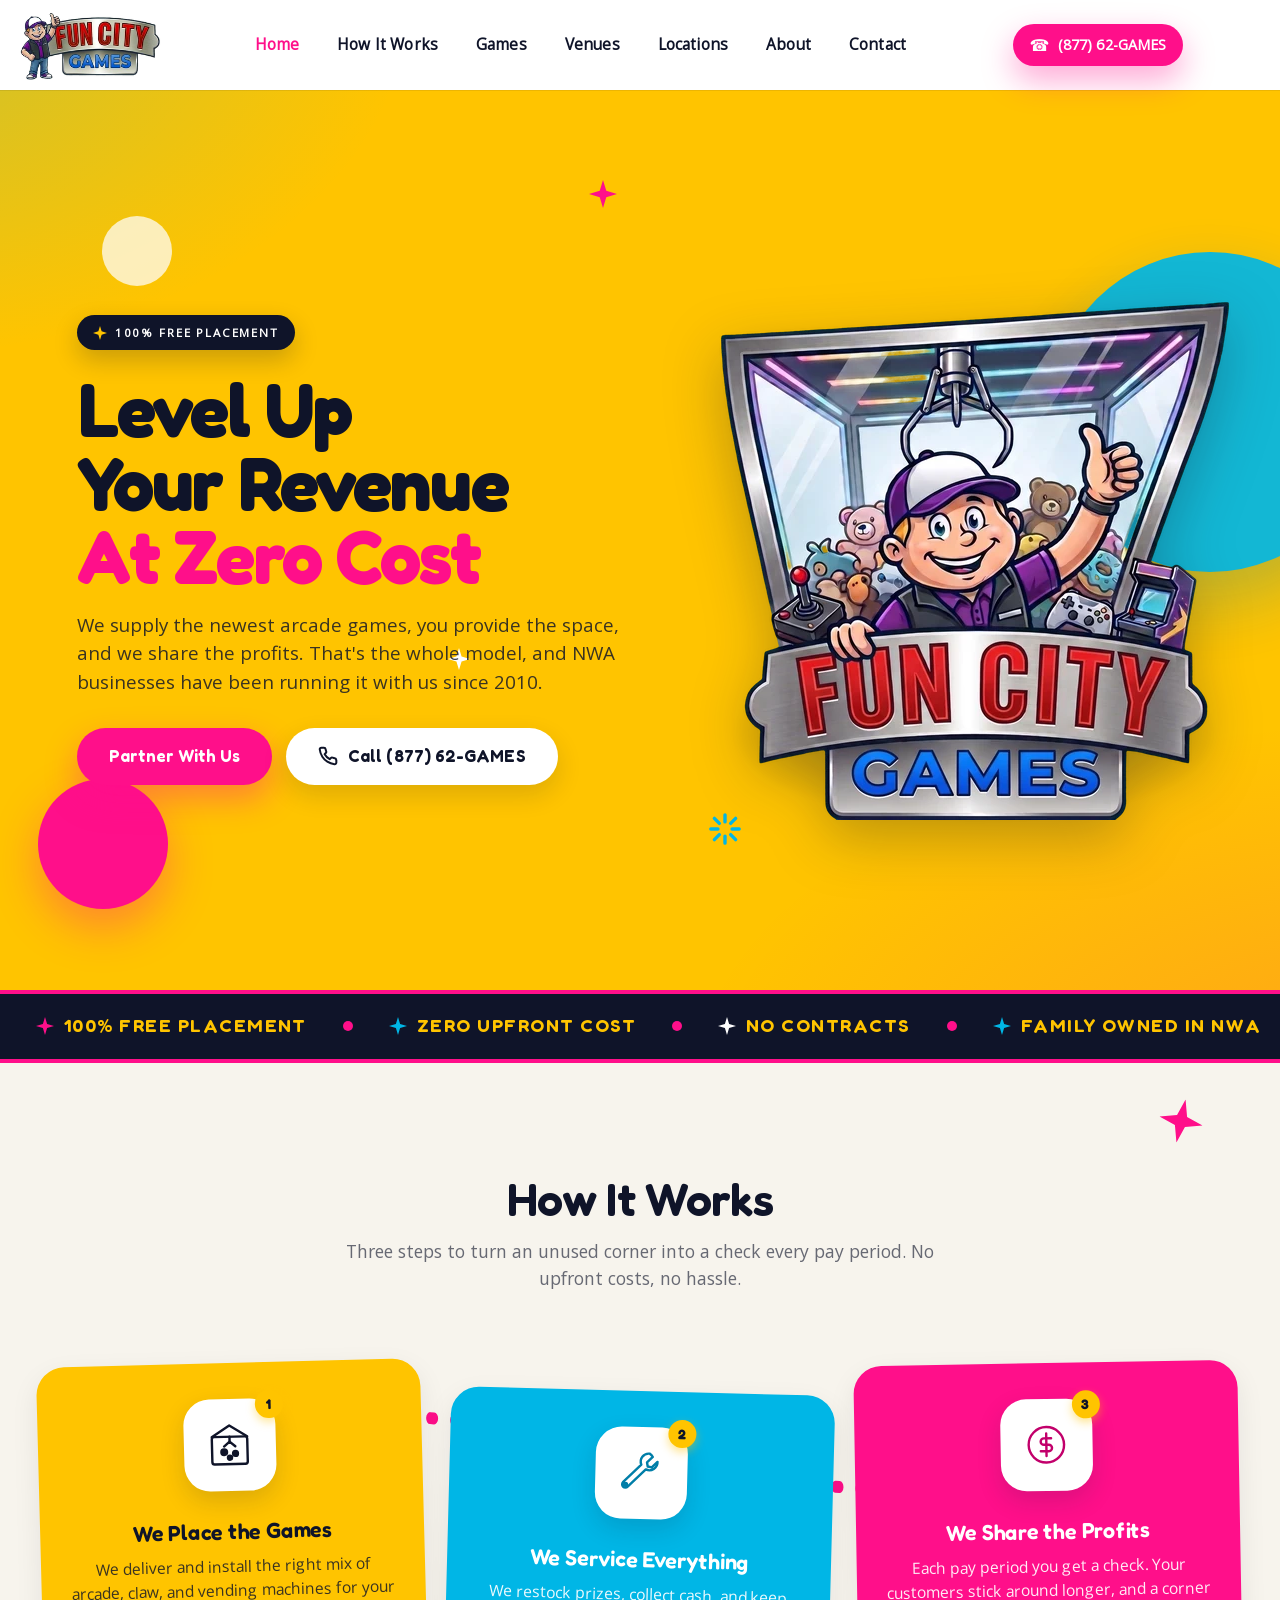
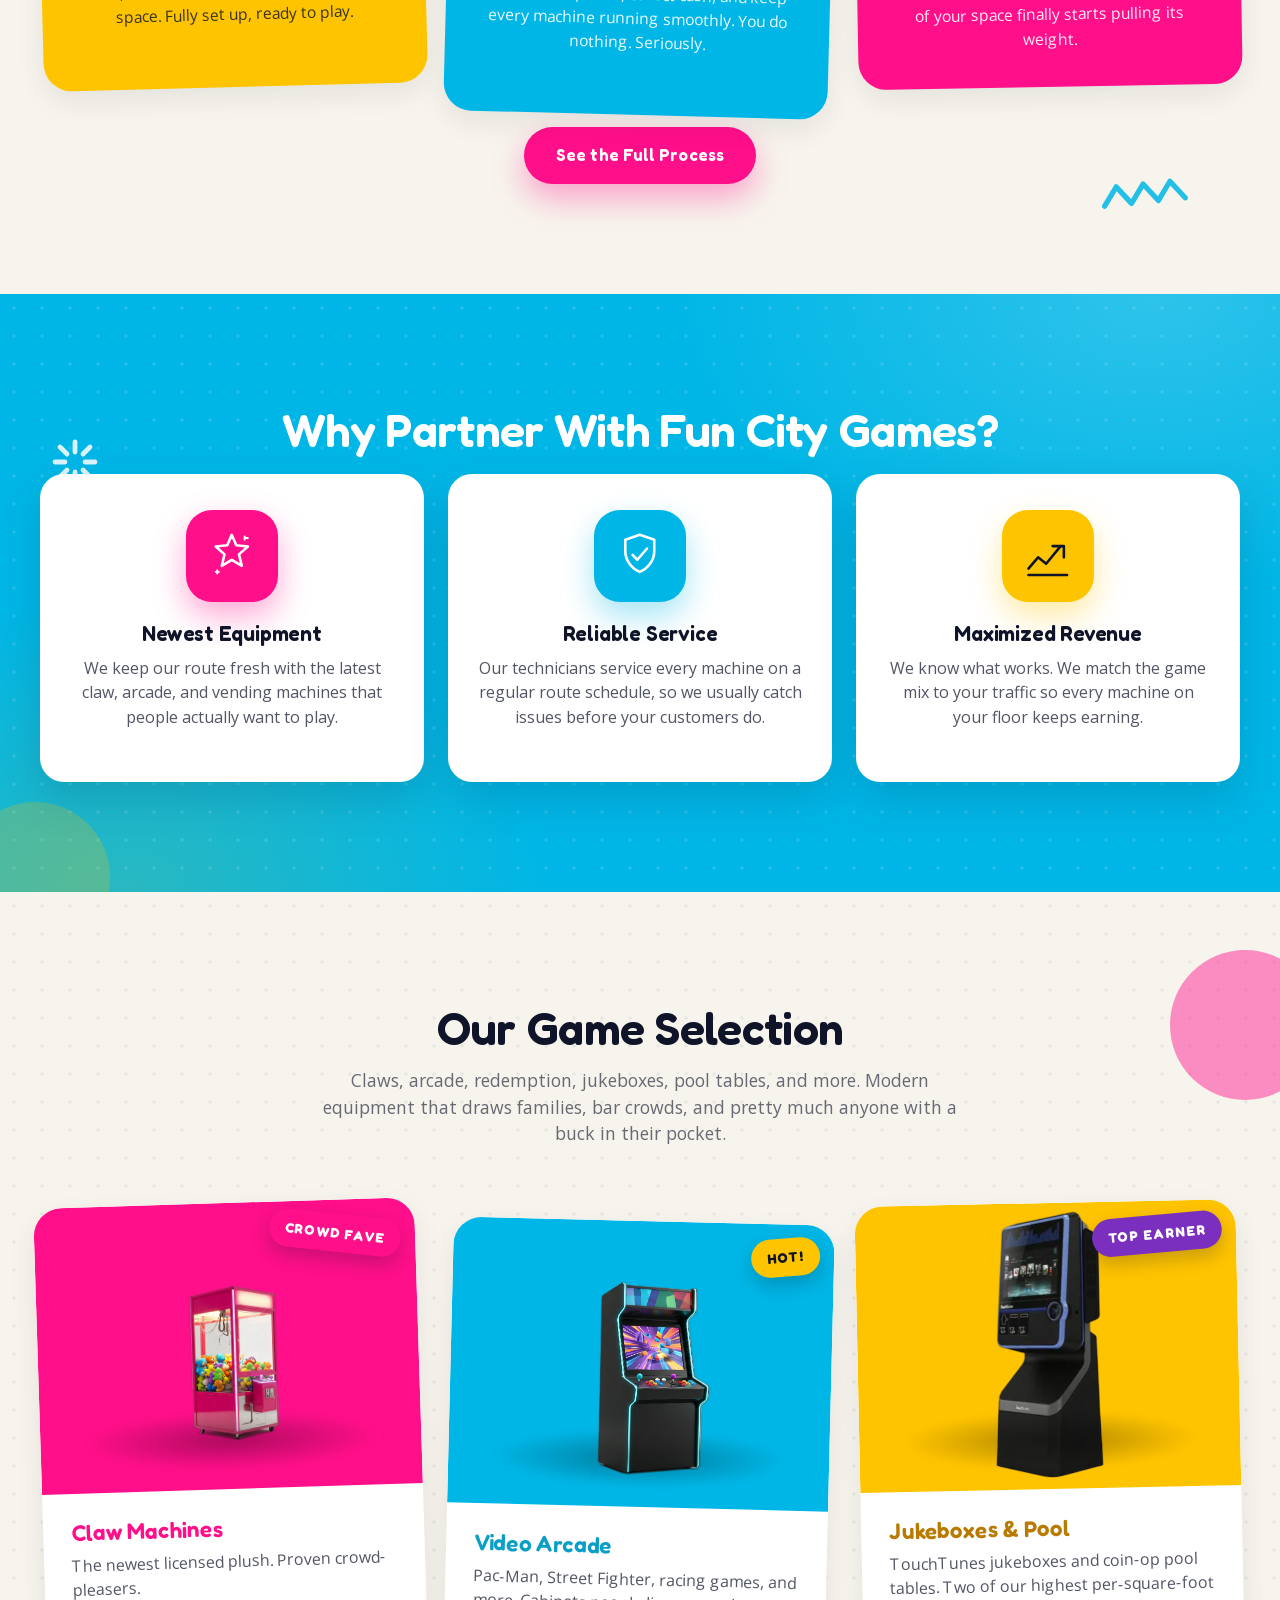
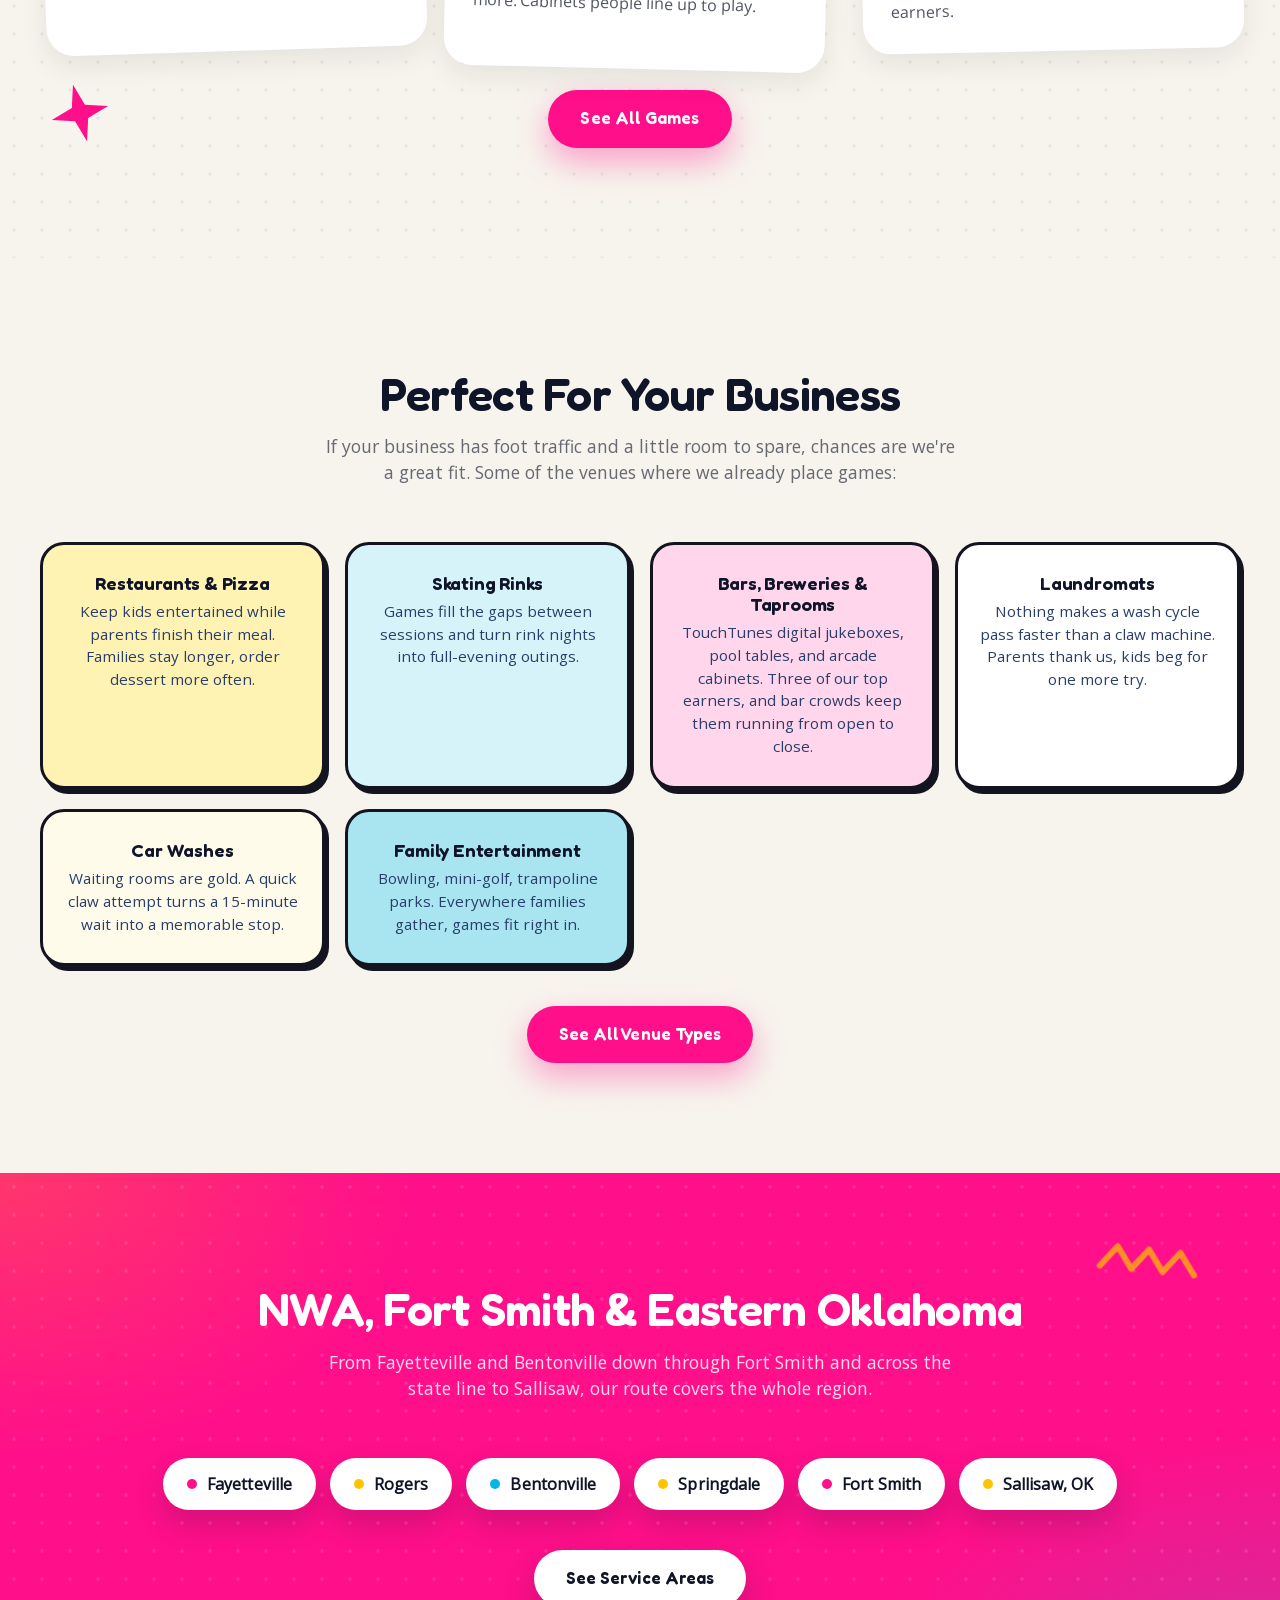
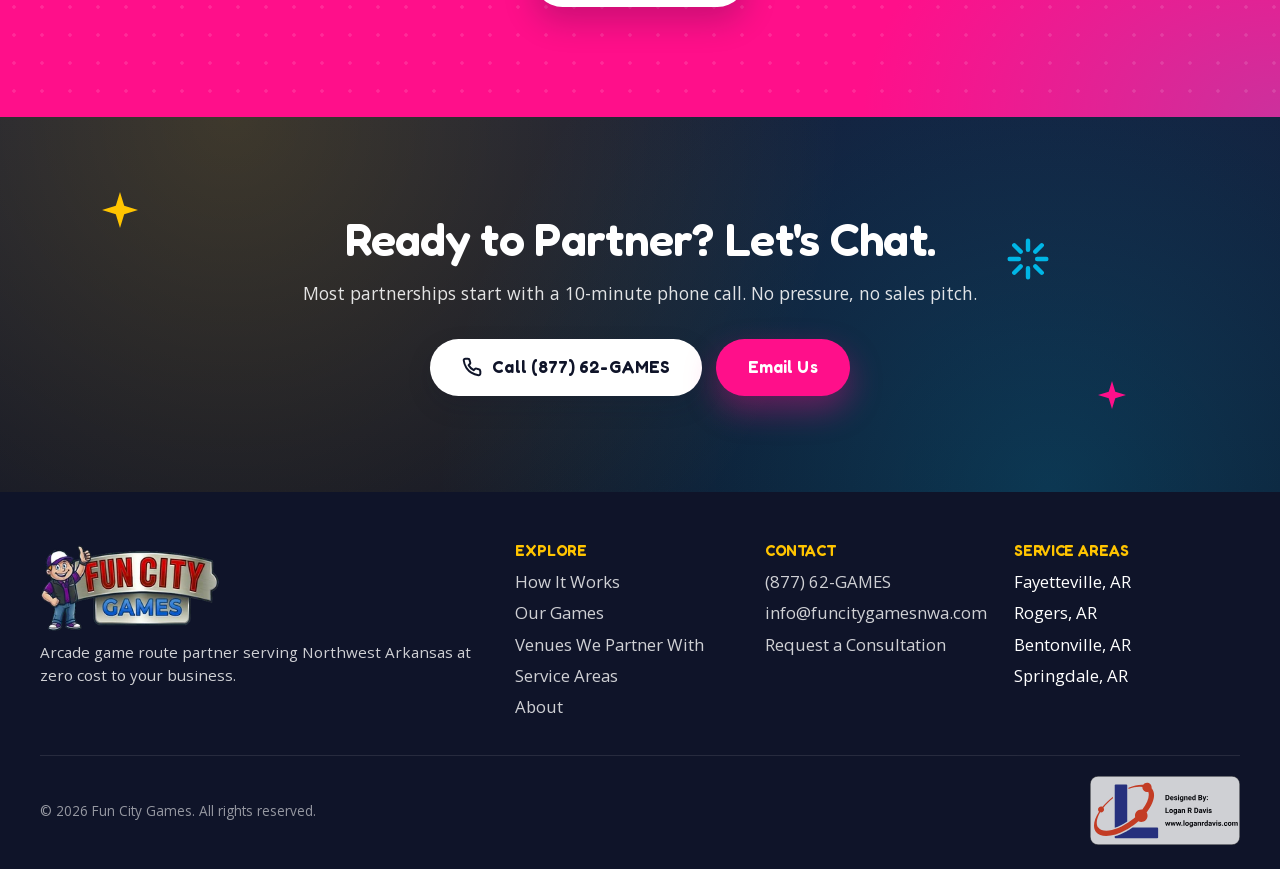
==== commit 891a49c2: "Expand to River Valley + Eastern OK and add jukebox/pool/redemption lineup Broadens the route's mark" ====
--- a/index.html
+++ b/index.html
@@ -7,7 +7,7 @@
 	<meta name="theme-color" content="#FF0F8A">
 	<title>Fun City Games | Arcade Route Partner in Northwest Arkansas</title>
 	<meta name="description"
-		content="Fun City Games places arcade machines, claw machines, and vending games in Northwest Arkansas businesses at zero cost. You provide the space, we service the games, we split the profits.">
+		content="Fun City Games places arcade games, claw machines, jukeboxes, pool tables, and vending across Northwest Arkansas, the Fort Smith area, and Eastern Oklahoma at zero cost. You provide the space, we service the games, we split the profits.">
 
 	<meta property="og:url" content="https://www.funcitygamesnwa.com/">
 	<meta property="og:type" content="website">
@@ -15,7 +15,7 @@
 	<meta property="og:locale" content="en_US">
 	<meta property="og:title" content="Fun City Games | Arcade Route Partner in Northwest Arkansas">
 	<meta property="og:description"
-		content="We place arcade and amusement machines in your business at zero cost and split the profits. Serving Fayetteville, Rogers, Bentonville, and Springdale.">
+		content="We place arcade and amusement machines in your business at zero cost and split the profits. Serving Northwest Arkansas, the Fort Smith area, and Eastern Oklahoma.">
 	<meta property="og:image" content="https://www.funcitygamesnwa.com/images/og-card.webp">
 	<meta property="og:image:type" content="image/webp">
 	<meta property="og:image:width" content="1200">
@@ -36,7 +36,7 @@
 	<link rel="preload" as="font" href="/fonts/open-sans-latin.woff2" type="font/woff2" crossorigin>
 	<link rel="preload" as="font" href="/fonts/fredoka-latin.woff2" type="font/woff2" crossorigin>
 	<link rel="preload" as="image" href="/images/logo-512.webp" imagesrcset="/images/logo-512.webp 1x, /images/logo-1024.webp 2x" type="image/webp" fetchpriority="high">
-	<link rel="stylesheet" href="/css/main.css?v=20260420b">
+	<link rel="stylesheet" href="/css/main.css?v=20260501a">
 	<script src="/js/components.js" defer></script>
 
 	<script type="application/ld+json">
@@ -45,7 +45,7 @@
 		"@type": "Organization",
 		"@id": "https://www.funcitygamesnwa.com/#organization",
 		"name": "Fun City Games",
-		"description": "Arcade game route operator serving Northwest Arkansas. We place, service, and profit-share arcade, claw, and bulk vending machines with local businesses at zero cost.",
+		"description": "Arcade game route operator serving Northwest Arkansas, the Fort Smith area, and Eastern Oklahoma. We place, service, and profit-share arcade games, claw machines, ticket redemption games, TouchTunes digital jukeboxes, pool tables, and bulk vending machines with local businesses at zero cost.",
 		"url": "https://www.funcitygamesnwa.com",
 		"logo": "https://www.funcitygamesnwa.com/images/logo-horizontal-512.webp",
 		"image": "https://www.funcitygamesnwa.com/images/og-card.webp",
@@ -55,9 +55,16 @@
 			{ "@type": "City", "name": "Fayetteville, AR" },
 			{ "@type": "City", "name": "Rogers, AR" },
 			{ "@type": "City", "name": "Bentonville, AR" },
-			{ "@type": "City", "name": "Springdale, AR" }
+			{ "@type": "City", "name": "Springdale, AR" },
+			{ "@type": "City", "name": "Fort Smith, AR" },
+			{ "@type": "City", "name": "Van Buren, AR" },
+			{ "@type": "City", "name": "Alma, AR" },
+			{ "@type": "City", "name": "Sallisaw, OK" },
+			{ "@type": "City", "name": "Poteau, OK" },
+			{ "@type": "City", "name": "Muldrow, OK" },
+			{ "@type": "City", "name": "Roland, OK" }
 		],
-		"knowsAbout": ["Arcade route operations", "Claw machines", "Bulk vending", "Video arcade cabinets", "Revenue-share amusement placement"]
+		"knowsAbout": ["Arcade route operations", "Claw machines", "Bulk vending", "Video arcade cabinets", "Ticket redemption games", "TouchTunes digital jukeboxes", "Coin-operated pool tables", "Revenue-share amusement placement"]
 	}
 	</script>
 </head>
@@ -88,7 +95,7 @@
 						100% Free Placement
 					</span>
 					<h1>Level Up<br>Your Revenue<br><span class="accent">At Zero Cost</span></h1>
-					<p>We supply the newest arcade games, you provide the space, and we share the profits. That's the whole model, and it's working for businesses across Northwest Arkansas.</p>
+					<p>We supply the newest arcade games, you provide the space, and we share the profits. That's the whole model, and NWA businesses have been running it with us since 2010.</p>
 					<div class="hero-ctas">
 						<a href="/contact" class="btn btn-magenta">Partner With Us</a>
 						<a href="tel:+18776242637" class="btn btn-phone">
@@ -151,7 +158,7 @@
 				</span>
 				<div class="section-inner">
 					<h2 class="section-title">How It Works</h2>
-					<p class="section-lede">Three simple steps to turn unused floor space into a steady revenue stream. No upfront costs, no hassle.</p>
+					<p class="section-lede">Three steps to turn an unused corner into a check every pay period. No upfront costs, no hassle.</p>
 					<div class="steps steps-path">
 						<svg class="steps-trail" viewBox="0 0 1200 80" preserveAspectRatio="none" aria-hidden="true">
 							<path d="M 80 40 Q 300 -10 600 40 T 1120 40" fill="none" stroke="#FF0F8A" stroke-width="8" stroke-linecap="round" stroke-dasharray="4 20"/>
@@ -169,7 +176,7 @@
 								</svg>
 							</div>
 							<h3>We Place the Games</h3>
-							<p>Our team delivers and installs the right mix of arcade, claw, and vending machines for your space. Fully set up, ready to play.</p>
+							<p>We deliver and install the right mix of arcade, claw, and vending machines for your space. Fully set up, ready to play.</p>
 						</div>
 						<div class="step">
 							<div class="step-icon" data-step="2" aria-hidden="true">
@@ -190,7 +197,7 @@
 								</svg>
 							</div>
 							<h3>We Share the Profits</h3>
-							<p>Each pay period you get a check. Your space works harder, your customers stay longer, your bottom line grows.</p>
+							<p>Each pay period you get a check. Your customers stick around longer, and a corner of your space finally starts pulling its weight.</p>
 						</div>
 					</div>
 					<div class="section-cta">
@@ -227,7 +234,7 @@
 								</svg>
 							</div>
 							<h3>Reliable Service</h3>
-							<p>Our technicians service every machine on a regular schedule. No downtime, no broken games, no complaints.</p>
+							<p>Our technicians service every machine on a regular route schedule, so we usually catch issues before your customers do.</p>
 						</div>
 						<div class="feature">
 							<div class="feature-icon" aria-hidden="true">
@@ -238,7 +245,7 @@
 								</svg>
 							</div>
 							<h3>Maximized Revenue</h3>
-							<p>We know what works. We match the game mix to your traffic and set payouts so the machines stay profitable.</p>
+							<p>We know what works. We match the game mix to your traffic so every machine on your floor keeps earning.</p>
 						</div>
 					</div>
 				</div>
@@ -251,7 +258,7 @@
 				<span class="section-sticker section-sticker-circle-1" aria-hidden="true"></span>
 				<div class="section-inner">
 					<h2 class="section-title">Our Game Selection</h2>
-					<p class="section-lede">A full lineup of modern arcade equipment that draws families, kids, and anyone looking to have a little fun.</p>
+					<p class="section-lede">Claws, arcade, redemption, jukeboxes, pool tables, and more. Modern equipment that draws families, bar crowds, and pretty much anyone with a buck in their pocket.</p>
 					<div class="game-cards game-cards-tilt">
 						<article class="game-card">
 							<span class="card-badge card-badge-magenta" aria-hidden="true">Crowd Fave</span>
@@ -266,15 +273,15 @@
 							<div class="game-card-image" style="background-image:url('/images/arcade-product-cut.webp');" role="img" aria-label="Video arcade games"></div>
 							<div class="game-card-body">
 								<h3>Video Arcade</h3>
-								<p>Classics and new hits in cabinets that keep guests playing.</p>
+								<p>Pac-Man, Street Fighter, racing games, and more. Cabinets people line up to play.</p>
 							</div>
 						</article>
 						<article class="game-card">
-							<span class="card-badge card-badge-cyan" aria-hidden="true">Kid Magnet</span>
-							<div class="game-card-image" style="background-image:url('/images/vending-product-cut.webp');" role="img" aria-label="Bulk vending machines"></div>
+							<span class="card-badge card-badge-purple" aria-hidden="true">Top Earner</span>
+							<div class="game-card-image" style="background-image:url('/images/jukebox-product-cut.webp');" role="img" aria-label="TouchTunes digital jukebox"></div>
 							<div class="game-card-body">
-								<h3>Bulk Vending</h3>
-								<p>Small footprint. Steady daily revenue. Instant kid magnet.</p>
+								<h3>Jukeboxes &amp; Pool</h3>
+								<p>TouchTunes jukeboxes and coin-op pool tables. Two of our highest per-square-foot earners.</p>
 							</div>
 						</article>
 					</div>
@@ -287,7 +294,7 @@
 			<section class="section section-white section-textured">
 				<div class="section-inner">
 					<h2 class="section-title">Perfect For Your Business</h2>
-					<p class="section-lede">If your space has foot traffic and a little unused floor space, chances are we're a great fit. A few of the venues we love placing games in:</p>
+					<p class="section-lede">If your business has foot traffic and a little room to spare, chances are we're a great fit. Some of the venues where we already place games:</p>
 					<div class="venue-grid">
 						<div class="venue">
 							<h3>Restaurants &amp; Pizza</h3>
@@ -298,12 +305,12 @@
 							<p>Games fill the gaps between sessions and turn rink nights into full-evening outings.</p>
 						</div>
 						<div class="venue">
-							<h3>Breweries &amp; Taprooms</h3>
-							<p>Arcade cabinets fit right into brewery game rooms. A second pint while chasing a high score is an easy sell.</p>
+							<h3>Bars, Breweries &amp; Taprooms</h3>
+							<p>TouchTunes digital jukeboxes, pool tables, and arcade cabinets. Three of our top earners, and bar crowds keep them running from open to close.</p>
 						</div>
 						<div class="venue">
 							<h3>Laundromats</h3>
-							<p>Nothing makes a wash cycle pass faster than a claw machine. Kid-friendly venues with captive audiences.</p>
+							<p>Nothing makes a wash cycle pass faster than a claw machine. Parents thank us, kids beg for one more try.</p>
 						</div>
 						<div class="venue">
 							<h3>Car Washes</h3>
@@ -327,13 +334,15 @@
 					</svg>
 				</span>
 				<div class="section-inner">
-					<h2 class="section-title">Serving All of Northwest Arkansas</h2>
-					<p class="section-lede">From Fayetteville to Bentonville, we place and service games across the region.</p>
+					<h2 class="section-title">NWA, Fort Smith &amp; Eastern Oklahoma</h2>
+					<p class="section-lede">From Fayetteville and Bentonville down through Fort Smith and across the state line to Sallisaw, our route covers the whole region.</p>
 					<div class="cities">
 						<span class="city-badge">Fayetteville</span>
 						<span class="city-badge">Rogers</span>
 						<span class="city-badge">Bentonville</span>
 						<span class="city-badge">Springdale</span>
+						<span class="city-badge">Fort Smith</span>
+						<span class="city-badge">Sallisaw, OK</span>
 					</div>
 					<div class="section-cta">
 						<a href="/locations" class="btn btn-magenta">See Service Areas</a>
--- a/css/main.css
+++ b/css/main.css
@@ -1651,6 +1651,14 @@
   background-color: var(--accent-yellow);
 }
 
+body.theme-modern .game-card:nth-child(4) .game-card-image {
+  background-color: var(--purple);
+}
+
+body.theme-modern .game-card:nth-child(5) .game-card-image {
+  background-color: var(--mint);
+}
+
 body.theme-modern .game-card-image::after { content: none; }
 
 body.theme-modern .game-card-body { padding: 26px 28px 30px; }
@@ -1665,6 +1673,8 @@
 
 body.theme-modern .game-card:nth-child(2) h3 { color: #0A9FC6 !important; }
 body.theme-modern .game-card:nth-child(3) h3 { color: #B97A00 !important; }
+body.theme-modern .game-card:nth-child(4) h3 { color: var(--purple-dark) !important; }
+body.theme-modern .game-card:nth-child(5) h3 { color: #007E5E !important; }
 
 body.theme-modern .game-card p {
   color: var(--text);
@@ -2066,6 +2076,8 @@
 body.theme-modern .game-cards-tilt .game-card:nth-of-type(1) { transform: rotate(-1.8deg) !important; }
 body.theme-modern .game-cards-tilt .game-card:nth-of-type(2) { transform: rotate(1.4deg) translateY(18px) !important; }
 body.theme-modern .game-cards-tilt .game-card:nth-of-type(3) { transform: rotate(-1.2deg) !important; }
+body.theme-modern .game-cards-tilt .game-card:nth-of-type(4) { transform: rotate(1.6deg) translateY(12px) !important; }
+body.theme-modern .game-cards-tilt .game-card:nth-of-type(5) { transform: rotate(-1.5deg) !important; }
 body.theme-modern .game-cards-tilt .game-card:hover {
   transform: translateY(-6px) rotate(0) !important;
   box-shadow: var(--shadow-pop);
@@ -2074,7 +2086,9 @@
 @media screen and (max-width: 900px) {
   body.theme-modern .game-cards-tilt .game-card:nth-of-type(1),
   body.theme-modern .game-cards-tilt .game-card:nth-of-type(2),
-  body.theme-modern .game-cards-tilt .game-card:nth-of-type(3) {
+  body.theme-modern .game-cards-tilt .game-card:nth-of-type(3),
+  body.theme-modern .game-cards-tilt .game-card:nth-of-type(4),
+  body.theme-modern .game-cards-tilt .game-card:nth-of-type(5) {
     transform: none !important;
   }
 }
@@ -2182,6 +2196,25 @@
   body.theme-modern .hero-product.hero-scene { max-width: 520px; margin: 0 auto; }
 }
 
+/* Icon-only game card image — used when no product photo exists yet */
+body.theme-modern .game-card-image--icon {
+  display: flex;
+  align-items: center;
+  justify-content: center;
+  color: #fff;
+}
+body.theme-modern .game-card-image--icon::before { content: none; }
+body.theme-modern .game-card-image--icon svg {
+  width: 54%;
+  height: auto;
+  display: block;
+  filter: drop-shadow(0 10px 0 rgba(15, 20, 41, 0.16));
+}
+
+/* Extra card-badge color variants for purple / mint cards */
+body.theme-modern .card-badge-purple { background: var(--purple); color: #fff; transform: rotate(-4deg); }
+body.theme-modern .card-badge-mint { background: var(--mint); color: #fff; transform: rotate(6deg); }
+
 /* Respect reduced motion */
 @media (prefers-reduced-motion: reduce) {
   body.theme-modern .hero-sparkle,
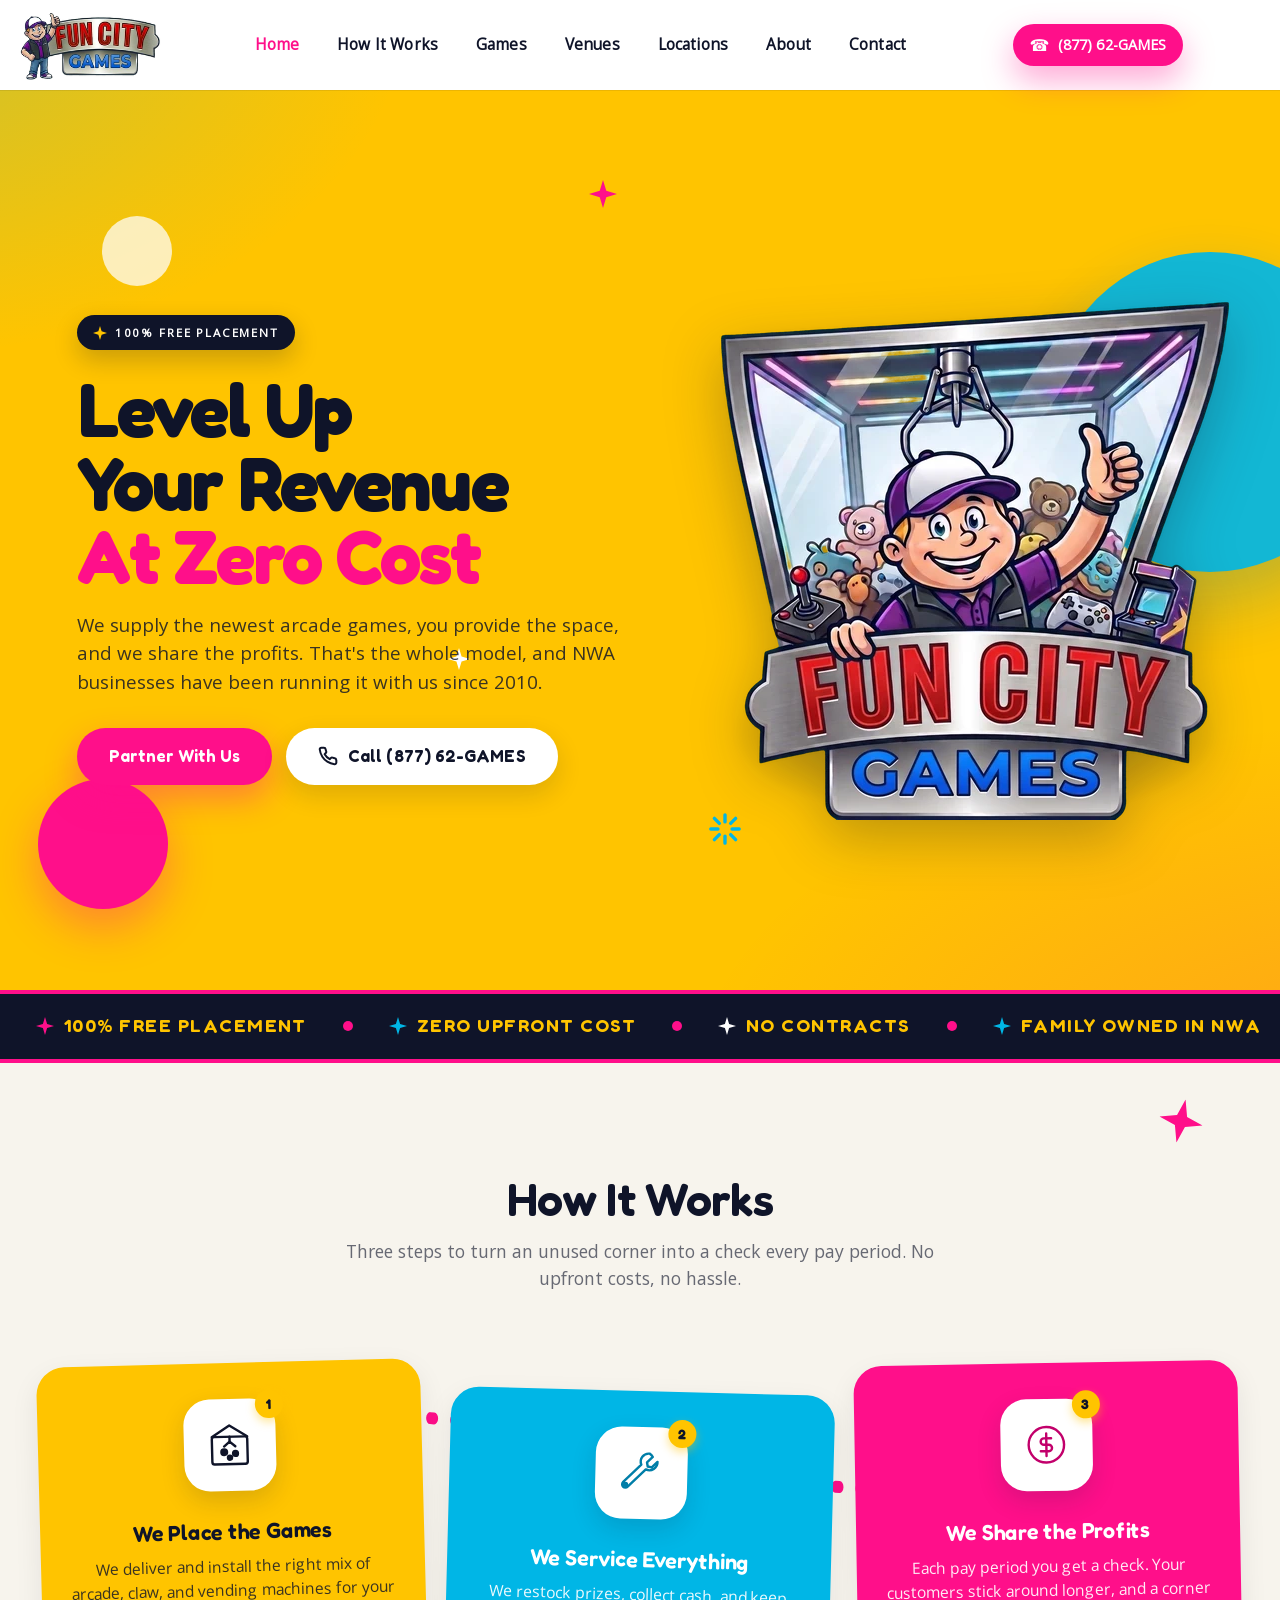
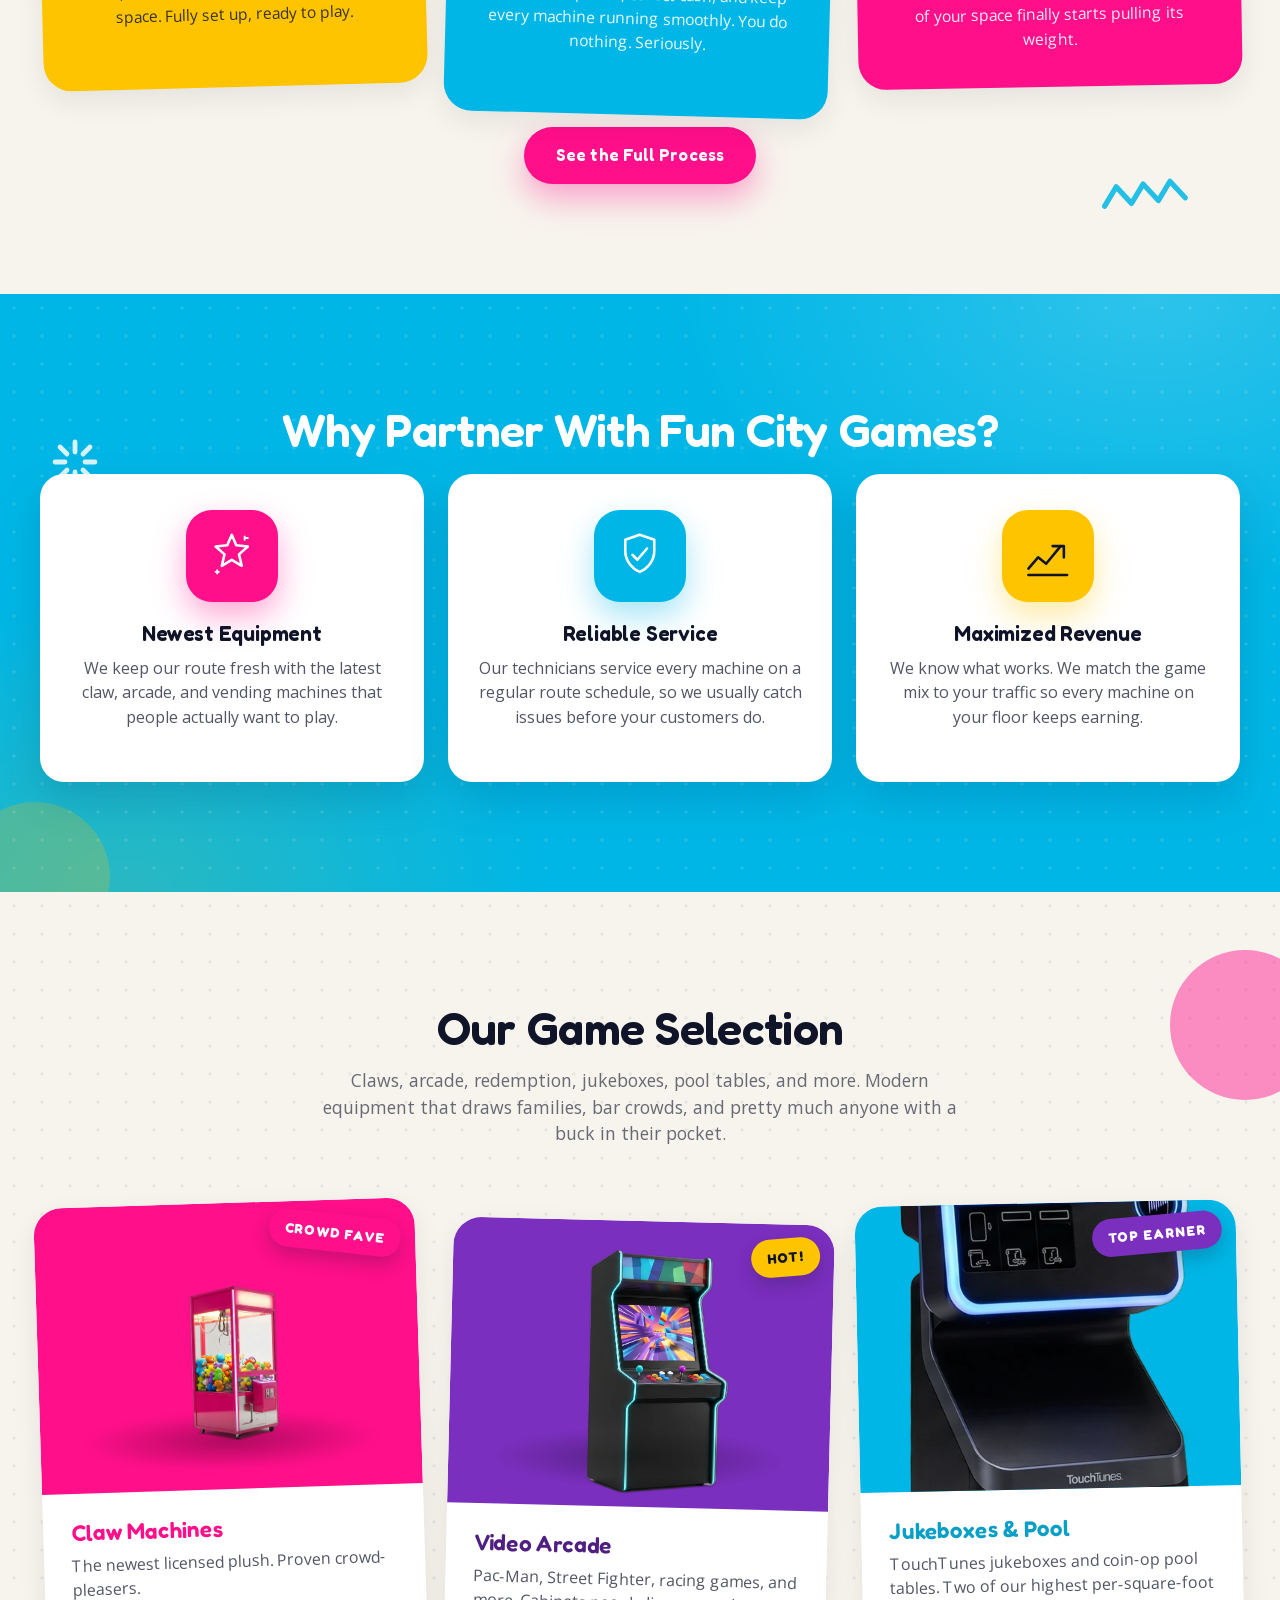
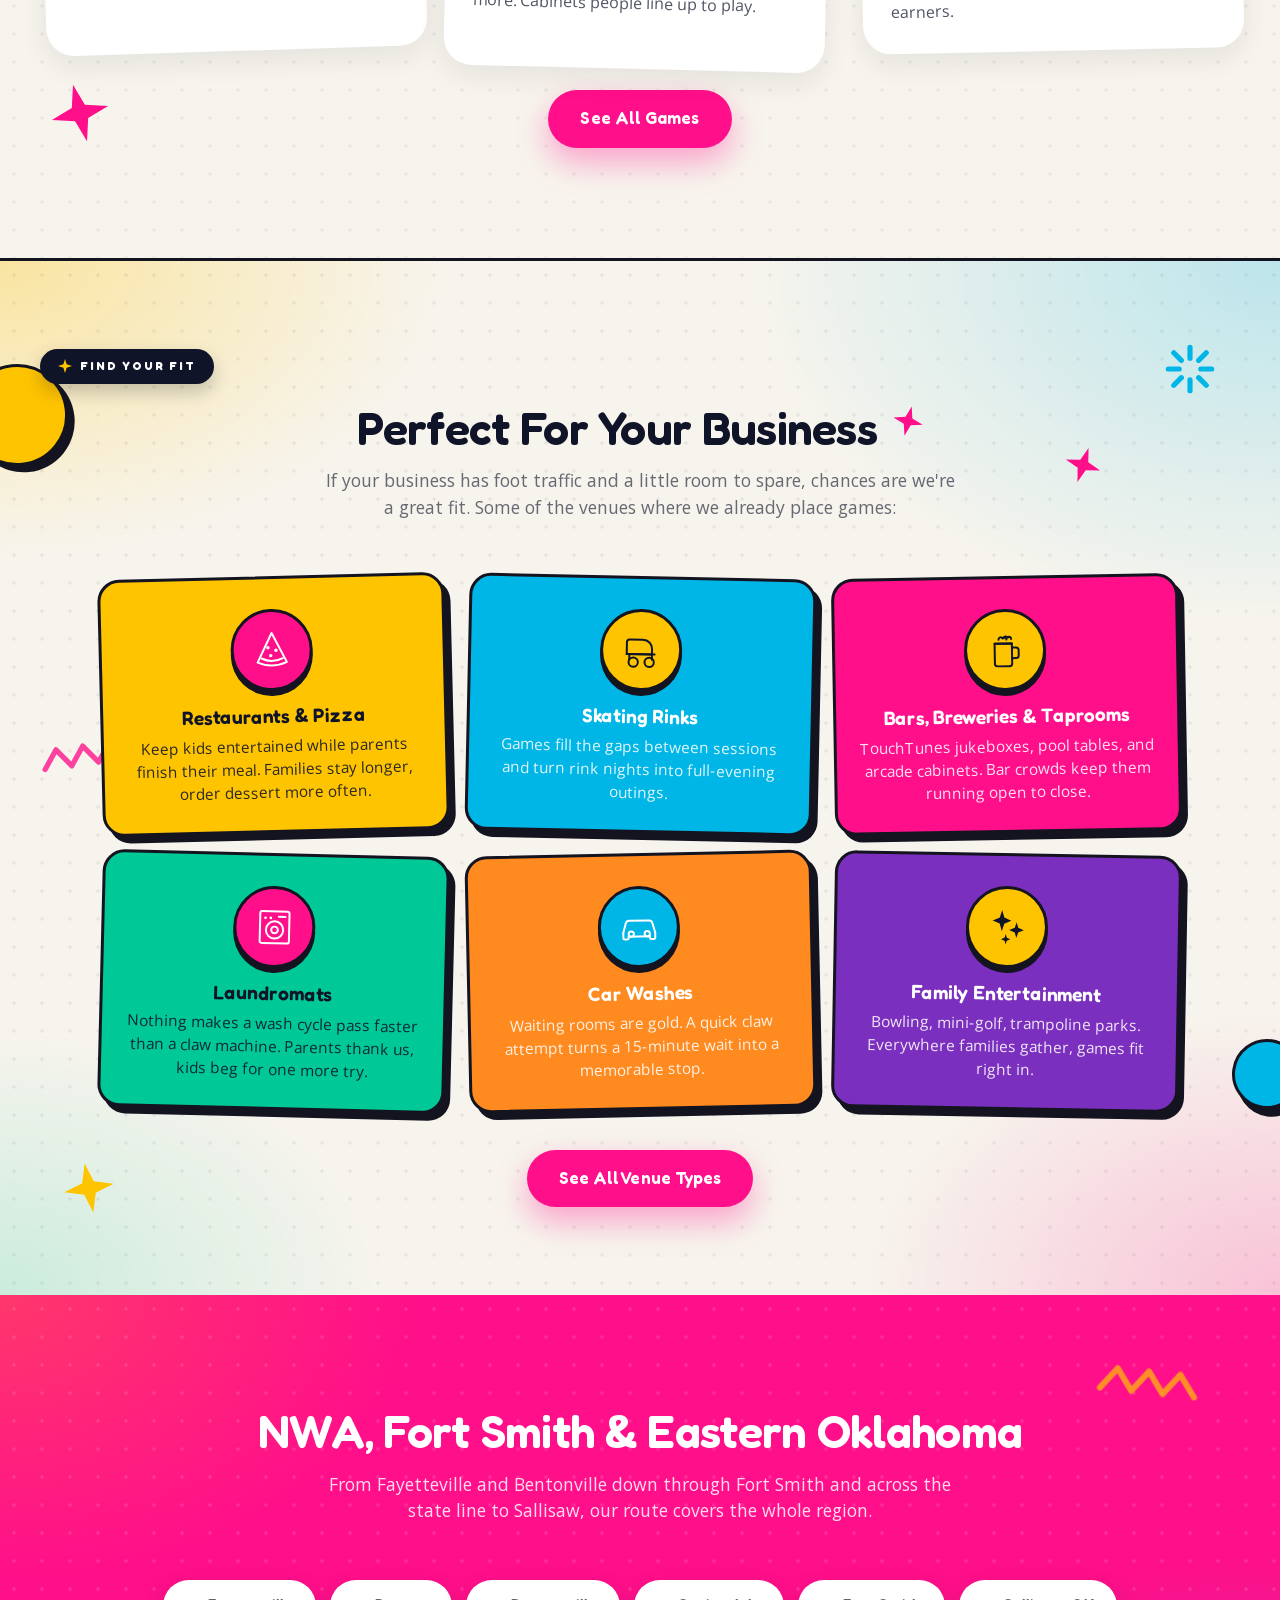
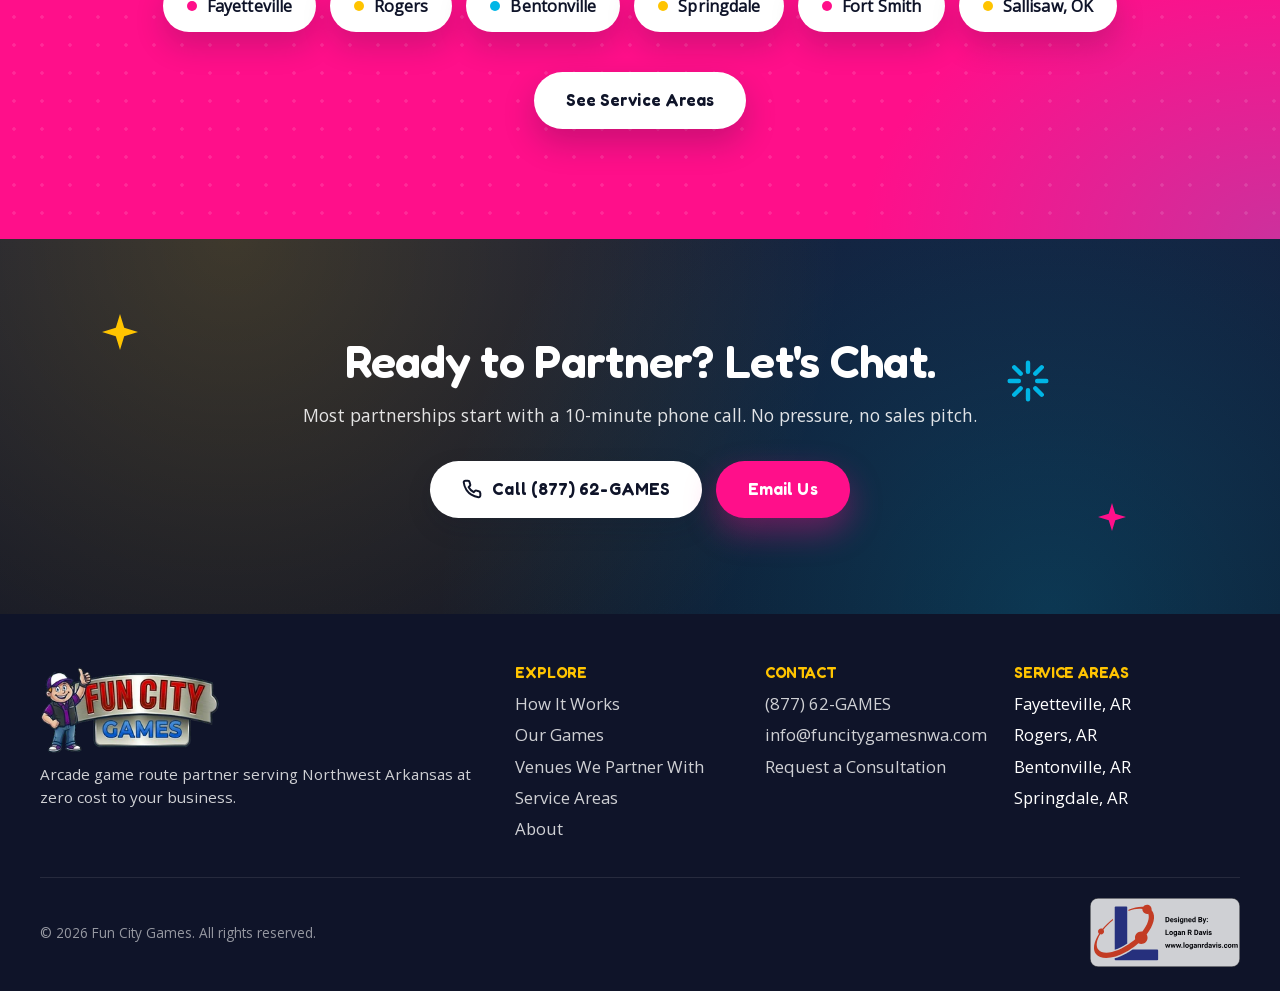
==== commit b05244d7: "Restyle homepage venues section in arcade theme; assorted cleanup - Drop flat white background on Pe" ====
--- a/index.html
+++ b/index.html
@@ -36,7 +36,7 @@
 	<link rel="preload" as="font" href="/fonts/open-sans-latin.woff2" type="font/woff2" crossorigin>
 	<link rel="preload" as="font" href="/fonts/fredoka-latin.woff2" type="font/woff2" crossorigin>
 	<link rel="preload" as="image" href="/images/logo-512.webp" imagesrcset="/images/logo-512.webp 1x, /images/logo-1024.webp 2x" type="image/webp" fetchpriority="high">
-	<link rel="stylesheet" href="/css/main.css?v=20260501a">
+	<link rel="stylesheet" href="/css/main.css?v=20260501i">
 	<script src="/js/components.js" defer></script>
 
 	<script type="application/ld+json">
@@ -291,32 +291,110 @@
 				</div>
 			</section>
 
-			<section class="section section-white section-textured">
+			<section class="section section-venues section-textured">
+				<span class="section-orb section-orb-yellow" aria-hidden="true"></span>
+				<span class="section-orb section-orb-cyan" aria-hidden="true"></span>
+				<span class="section-orb section-orb-magenta" aria-hidden="true"></span>
+				<span class="section-sticker section-sticker-burst-2" aria-hidden="true">
+					<svg viewBox="0 0 24 24" fill="none" stroke="currentColor" stroke-width="2.4" stroke-linecap="round">
+						<path d="M12 2v5M12 17v5M2 12h5M17 12h5M4.5 4.5l3.5 3.5M16 16l3.5 3.5M4.5 19.5l3.5-3.5M16 8l3.5-3.5"/>
+					</svg>
+				</span>
+				<span class="section-sticker section-sticker-star-3" aria-hidden="true">
+					<svg viewBox="0 0 24 24" fill="currentColor"><path d="M12 0l2.8 9.2L24 12l-9.2 2.8L12 24l-2.8-9.2L0 12l9.2-2.8z"/></svg>
+				</span>
+				<span class="section-sticker section-sticker-zigzag-3" aria-hidden="true">
+					<svg viewBox="0 0 60 24" fill="none" stroke="currentColor" stroke-width="3.5" stroke-linecap="round" stroke-linejoin="round">
+						<path d="M3 18l9-12 9 12 9-12 9 12 9-12 9 12"/>
+					</svg>
+				</span>
+				<span class="section-sticker section-sticker-star-4" aria-hidden="true">
+					<svg viewBox="0 0 24 24" fill="currentColor"><path d="M12 0l2.8 9.2L24 12l-9.2 2.8L12 24l-2.8-9.2L0 12l9.2-2.8z"/></svg>
+				</span>
 				<div class="section-inner">
-					<h2 class="section-title">Perfect For Your Business</h2>
+					<span class="section-eyebrow">
+						<svg class="section-eyebrow-icon" viewBox="0 0 24 24" fill="currentColor" aria-hidden="true"><path d="M12 0l2.8 9.2L24 12l-9.2 2.8L12 24l-2.8-9.2L0 12l9.2-2.8z"/></svg>
+						Find Your Fit
+					</span>
+					<h2 class="section-title">Perfect For Your Business<span class="title-sparkle" aria-hidden="true"><svg viewBox="0 0 24 24" fill="currentColor"><path d="M12 0l2.8 9.2L24 12l-9.2 2.8L12 24l-2.8-9.2L0 12l9.2-2.8z"/></svg></span></h2>
 					<p class="section-lede">If your business has foot traffic and a little room to spare, chances are we're a great fit. Some of the venues where we already place games:</p>
 					<div class="venue-grid">
 						<div class="venue">
+							<div class="venue-icon" aria-hidden="true">
+								<svg class="icon-sticker" viewBox="0 0 64 64" fill="none" stroke="currentColor" stroke-width="3" stroke-linecap="round" stroke-linejoin="round">
+									<path d="M32 6 L10 50 Q32 60 54 50 Z"/>
+									<path d="M16 44 Q32 52 48 44"/>
+									<circle cx="26" cy="28" r="2.6" fill="currentColor" stroke="none"/>
+									<circle cx="38" cy="32" r="2.6" fill="currentColor" stroke="none"/>
+									<circle cx="30" cy="40" r="2.6" fill="currentColor" stroke="none"/>
+								</svg>
+							</div>
 							<h3>Restaurants &amp; Pizza</h3>
 							<p>Keep kids entertained while parents finish their meal. Families stay longer, order dessert more often.</p>
 						</div>
 						<div class="venue">
+							<div class="venue-icon" aria-hidden="true">
+								<svg class="icon-sticker" viewBox="0 0 64 64" fill="none" stroke="currentColor" stroke-width="3" stroke-linecap="round" stroke-linejoin="round">
+									<path d="M10 38 V20 a4 4 0 014-4 h20 a14 14 0 0114 14 v8 z"/>
+									<path d="M10 38 H52"/>
+									<path d="M14 38 V46"/>
+									<path d="M48 38 V46"/>
+									<circle cx="20" cy="50" r="7"/>
+									<circle cx="44" cy="50" r="7"/>
+								</svg>
+							</div>
 							<h3>Skating Rinks</h3>
 							<p>Games fill the gaps between sessions and turn rink nights into full-evening outings.</p>
 						</div>
 						<div class="venue">
+							<div class="venue-icon" aria-hidden="true">
+								<svg class="icon-sticker" viewBox="0 0 64 64" fill="none" stroke="currentColor" stroke-width="3" stroke-linecap="round" stroke-linejoin="round">
+									<path d="M16 22 v30 a4 4 0 004 4 h18 a4 4 0 004 -4 v-30 z"/>
+									<path d="M16 22 H42"/>
+									<path d="M42 28 h6 a4 4 0 014 4 v8 a4 4 0 01-4 4 h-6"/>
+									<path d="M22 16 c0 -4 4 -5 6 -2 c2 -3 6 -2 6 2"/>
+									<path d="M30 14 c0 -3 4 -4 6 -1 c2 -2 5 -1 5 2"/>
+								</svg>
+							</div>
 							<h3>Bars, Breweries &amp; Taprooms</h3>
-							<p>TouchTunes digital jukeboxes, pool tables, and arcade cabinets. Three of our top earners, and bar crowds keep them running from open to close.</p>
-						</div>
-						<div class="venue">
+							<p>TouchTunes jukeboxes, pool tables, and arcade cabinets. Bar crowds keep them running open to close.</p>
+						</div>
+						<div class="venue">
+							<div class="venue-icon" aria-hidden="true">
+								<svg class="icon-sticker" viewBox="0 0 64 64" fill="none" stroke="currentColor" stroke-width="3" stroke-linecap="round" stroke-linejoin="round">
+									<rect x="10" y="8" width="44" height="48" rx="3"/>
+									<circle cx="32" cy="36" r="13"/>
+									<circle cx="32" cy="36" r="5"/>
+									<circle cx="18" cy="18" r="2" fill="currentColor" stroke="none"/>
+									<circle cx="26" cy="18" r="2" fill="currentColor" stroke="none"/>
+									<path d="M38 16 h10"/>
+								</svg>
+							</div>
 							<h3>Laundromats</h3>
 							<p>Nothing makes a wash cycle pass faster than a claw machine. Parents thank us, kids beg for one more try.</p>
 						</div>
 						<div class="venue">
+							<div class="venue-icon" aria-hidden="true">
+								<svg class="icon-sticker" viewBox="0 0 64 64" fill="none" stroke="currentColor" stroke-width="3" stroke-linecap="round" stroke-linejoin="round">
+									<path d="M8 40 l4 -14 a5 5 0 015 -4 h30 a5 5 0 015 4 l4 14"/>
+									<path d="M8 40 v8 a2 2 0 002 2 h4 a2 2 0 002 -2 v-2"/>
+									<path d="M56 40 v8 a2 2 0 01-2 2 h-4 a2 2 0 01-2 -2 v-2"/>
+									<path d="M16 46 H48"/>
+									<circle cx="20" cy="42" r="4"/>
+									<circle cx="44" cy="42" r="4"/>
+								</svg>
+							</div>
 							<h3>Car Washes</h3>
 							<p>Waiting rooms are gold. A quick claw attempt turns a 15-minute wait into a memorable stop.</p>
 						</div>
 						<div class="venue">
+							<div class="venue-icon" aria-hidden="true">
+								<svg class="icon-sticker" viewBox="0 0 64 64" fill="currentColor" stroke="none">
+									<path d="M24 6 L27.4 17.4 L38 22 L27.4 26.6 L24 38 L20.6 26.6 L10 22 L20.6 17.4 Z"/>
+									<path d="M46 24 L48.6 32.4 L57 36 L48.6 39.6 L46 48 L43.4 39.6 L35 36 L43.4 32.4 Z"/>
+									<path d="M30 42 L31.6 47.6 L37 50 L31.6 52.4 L30 58 L28.4 52.4 L23 50 L28.4 47.6 Z"/>
+								</svg>
+							</div>
 							<h3>Family Entertainment</h3>
 							<p>Bowling, mini-golf, trampoline parks. Everywhere families gather, games fit right in.</p>
 						</div>
--- a/css/main.css
+++ b/css/main.css
@@ -1245,9 +1245,25 @@
 body.theme-modern .section { padding: 110px 20px; background: var(--bg); color: var(--text); }
 
 body.theme-modern .section-cream,
-body.theme-modern .section-white,
 body.theme-modern .section-yellow,
 body.theme-modern .section-magenta-light { background: var(--bg); color: var(--text); }
+
+/* Perfect For Your Business — warm cream stage with brand-color radial
+   glows in each corner and a hard ink rule on top to break from the
+   yellow games section above. The magenta band below is its own hard
+   color jump, so no bottom rule needed. */
+body.theme-modern .section-venues {
+  padding-top: 88px;
+  padding-bottom: 88px;
+  background:
+    radial-gradient(720px 480px at 0% 0%, rgba(255, 196, 0, 0.32), transparent 62%),
+    radial-gradient(820px 560px at 100% 0%, rgba(0, 182, 230, 0.24), transparent 65%),
+    radial-gradient(680px 460px at 100% 100%, rgba(255, 15, 138, 0.22), transparent 62%),
+    radial-gradient(640px 440px at 0% 100%, rgba(0, 200, 150, 0.18), transparent 60%),
+    var(--bg);
+  color: var(--text);
+  border-top: 3px solid var(--ink);
+}
 
 /* Why Partner — full bright cyan band */
 body.theme-modern .section-cyan,
@@ -1644,15 +1660,17 @@
 }
 
 body.theme-modern .game-card:nth-child(2) .game-card-image {
+  background-color: var(--purple);
+  background-size: auto 92%;
+  background-position: center;
+}
+
+body.theme-modern .game-card:nth-child(3) .game-card-image {
   background-color: var(--accent-cyan);
 }
 
-body.theme-modern .game-card:nth-child(3) .game-card-image {
+body.theme-modern .game-card:nth-child(4) .game-card-image {
   background-color: var(--accent-yellow);
-}
-
-body.theme-modern .game-card:nth-child(4) .game-card-image {
-  background-color: var(--purple);
 }
 
 body.theme-modern .game-card:nth-child(5) .game-card-image {
@@ -1671,9 +1689,9 @@
   margin-bottom: 8px;
 }
 
-body.theme-modern .game-card:nth-child(2) h3 { color: #0A9FC6 !important; }
-body.theme-modern .game-card:nth-child(3) h3 { color: #B97A00 !important; }
-body.theme-modern .game-card:nth-child(4) h3 { color: var(--purple-dark) !important; }
+body.theme-modern .game-card:nth-child(2) h3 { color: var(--purple-dark) !important; }
+body.theme-modern .game-card:nth-child(3) h3 { color: #0A9FC6 !important; }
+body.theme-modern .game-card:nth-child(4) h3 { color: #B97A00 !important; }
 body.theme-modern .game-card:nth-child(5) h3 { color: #007E5E !important; }
 
 body.theme-modern .game-card p {
@@ -2070,6 +2088,163 @@
   background-image: radial-gradient(rgba(15, 20, 41, 0.10) 1.5px, transparent 1.8px);
   mix-blend-mode: normal;
 }
+body.theme-modern .section-venues.section-textured::before {
+  background-image: radial-gradient(rgba(15, 20, 41, 0.10) 1.5px, transparent 1.8px);
+  mix-blend-mode: normal;
+  opacity: 0.65;
+}
+
+/* Extra section stickers used on the venues section */
+body.theme-modern .section-sticker-burst-2 { top: 8%; right: 5%; width: 52px; height: 52px; color: var(--accent-cyan); animation: spin-slow 14s linear infinite; }
+body.theme-modern .section-sticker-star-3 { bottom: 8%; left: 5%; width: 50px; height: 50px; color: var(--accent-yellow); transform: rotate(-10deg); animation: sparkle-pop 5.4s ease-in-out infinite 0.2s; }
+body.theme-modern .section-sticker-zigzag-3 { top: 46%; left: 3%; width: 92px; height: 36px; color: var(--accent-magenta); transform: rotate(-8deg); opacity: 0.78; }
+body.theme-modern .section-sticker-star-4 { top: 18%; right: 14%; width: 36px; height: 36px; color: var(--accent-magenta); transform: rotate(18deg); animation: sparkle-pop 4.6s ease-in-out infinite 0.7s; }
+
+/* Floating ink-bordered orbs — tactile sticker shapes that frame the venue
+   grid. Match the same 3px ink border + hard offset shadow as the cards. */
+body.theme-modern .section-orb {
+  position: absolute;
+  border-radius: 50%;
+  pointer-events: none;
+  z-index: 0;
+  border: var(--bd);
+  box-shadow: var(--sh-stick);
+}
+body.theme-modern .section-orb-yellow {
+  width: 96px; height: 96px;
+  background: var(--accent-yellow);
+  top: 10%; left: -34px;
+  transform: rotate(-6deg);
+}
+body.theme-modern .section-orb-cyan {
+  width: 64px; height: 64px;
+  background: var(--accent-cyan);
+  bottom: 18%; right: -22px;
+  transform: rotate(8deg);
+}
+body.theme-modern .section-orb-magenta {
+  width: 44px; height: 44px;
+  background: var(--accent-magenta);
+  bottom: 36%; left: 10%;
+  transform: rotate(4deg);
+}
+
+/* Section eyebrow — small badge above a section title, mirrors hero badge. */
+body.theme-modern .section-eyebrow {
+  display: inline-flex;
+  align-items: center;
+  gap: 8px;
+  background: var(--text);
+  color: #fff;
+  font-family: 'Fredoka', 'Open Sans', sans-serif;
+  font-weight: 700;
+  text-transform: uppercase;
+  letter-spacing: 0.16em;
+  font-size: 0.72rem;
+  padding: 9px 18px;
+  border-radius: 999px;
+  margin-bottom: 18px;
+  box-shadow: 0 8px 18px rgba(15, 20, 41, 0.22);
+}
+body.theme-modern .section-eyebrow-icon {
+  width: 14px;
+  height: 14px;
+  color: var(--accent-yellow);
+}
+
+/* Inline sparkle decoration next to a section title (e.g. venues). */
+body.theme-modern .title-sparkle {
+  display: inline-block;
+  width: 0.65em;
+  height: 0.65em;
+  margin-left: 0.35em;
+  color: var(--accent-magenta);
+  transform: rotate(14deg);
+  vertical-align: 0.18em;
+  animation: sparkle-pop 4s ease-in-out infinite 0.3s;
+}
+body.theme-modern .title-sparkle svg { width: 100%; height: 100%; display: block; }
+
+/* Homepage venues — force a clean 3×2 grid (vs auto-fit's 4+2). */
+body.theme-modern .section-venues .venue-grid {
+  grid-template-columns: repeat(3, 1fr);
+  max-width: 1080px;
+  margin-left: auto;
+  margin-right: auto;
+}
+@media screen and (max-width: 860px) {
+  body.theme-modern .section-venues .venue-grid { grid-template-columns: repeat(2, 1fr); }
+}
+@media screen and (max-width: 540px) {
+  body.theme-modern .section-venues .venue-grid { grid-template-columns: 1fr; }
+}
+
+/* VENUE CARDS — saturated brand palette, sticker shadows, slight tilt.
+   Replaces the legacy pastel tints so the section actually pops. */
+body.theme-modern .venue {
+  background: var(--accent-yellow);
+  color: var(--text);
+  border: var(--bd);
+  border-radius: 22px;
+  padding: 30px 22px 26px;
+  box-shadow: var(--sh-stick);
+  text-align: center;
+  position: relative;
+  z-index: 1;
+  transition: transform 0.18s ease, box-shadow 0.18s ease;
+}
+body.theme-modern .venue h3 { color: inherit; font-family: 'Fredoka', 'Open Sans', sans-serif; font-weight: 600; font-size: 1.2rem; margin: 14px 0 8px; letter-spacing: -0.01em; }
+body.theme-modern .venue p { color: inherit; opacity: 0.88; font-size: 0.96rem; margin: 0; }
+
+body.theme-modern .venue:nth-child(6n+1) { background: var(--accent-yellow); color: var(--text); transform: rotate(-1.4deg); }
+body.theme-modern .venue:nth-child(6n+2) { background: var(--accent-cyan);   color: #fff;        transform: rotate(1.2deg); }
+body.theme-modern .venue:nth-child(6n+3) { background: var(--accent-magenta); color: #fff;       transform: rotate(-1deg); }
+body.theme-modern .venue:nth-child(6n+4) { background: var(--mint);          color: var(--text); transform: rotate(1.4deg); }
+body.theme-modern .venue:nth-child(6n+5) { background: var(--orange);        color: #fff;        transform: rotate(-1.2deg); }
+body.theme-modern .venue:nth-child(6n+6) { background: var(--purple);        color: #fff;        transform: rotate(1deg); }
+
+@keyframes venue-wobble {
+  0%   { transform: translateY(-6px) rotate(0); }
+  25%  { transform: translateY(-7px) rotate(-2.5deg); }
+  55%  { transform: translateY(-5px) rotate(2deg); }
+  80%  { transform: translateY(-6px) rotate(-1deg); }
+  100% { transform: translateY(-6px) rotate(0); }
+}
+body.theme-modern .venue:hover {
+  animation: venue-wobble 0.5s ease-out forwards;
+  box-shadow: var(--sh-stick-lg);
+}
+
+/* Venue icon — circular sticker with contrasting fill against the card */
+body.theme-modern .venue-icon {
+  width: 76px;
+  height: 76px;
+  border-radius: 50%;
+  border: var(--bd);
+  box-shadow: var(--sh-btn-stick);
+  display: inline-flex;
+  align-items: center;
+  justify-content: center;
+  margin: 0 auto;
+  background: #fff;
+  color: var(--text);
+}
+
+body.theme-modern .venue:nth-child(6n+1) .venue-icon { background: var(--accent-magenta); color: #fff; }
+body.theme-modern .venue:nth-child(6n+2) .venue-icon { background: var(--accent-yellow); color: var(--text); }
+body.theme-modern .venue:nth-child(6n+3) .venue-icon { background: var(--accent-yellow); color: var(--text); }
+body.theme-modern .venue:nth-child(6n+4) .venue-icon { background: var(--accent-magenta); color: #fff; }
+body.theme-modern .venue:nth-child(6n+5) .venue-icon { background: var(--accent-cyan); color: #fff; }
+body.theme-modern .venue:nth-child(6n+6) .venue-icon { background: var(--accent-yellow); color: var(--text); }
+
+@media screen and (max-width: 720px) {
+  body.theme-modern .venue:nth-child(6n+1),
+  body.theme-modern .venue:nth-child(6n+2),
+  body.theme-modern .venue:nth-child(6n+3),
+  body.theme-modern .venue:nth-child(6n+4),
+  body.theme-modern .venue:nth-child(6n+5),
+  body.theme-modern .venue:nth-child(6n+6) { transform: none; }
+}
 
 /* GAME CARDS — tilt + corner sticker badges */
 body.theme-modern .game-cards-tilt .game-card { position: relative; }
@@ -2136,7 +2311,14 @@
   body.theme-modern .hype-item { font-size: 0.95rem; }
   body.theme-modern .hype-track { gap: 24px; padding-left: 24px; }
   body.theme-modern .section-sticker-zigzag-1,
-  body.theme-modern .section-sticker-zigzag-2 { display: none; }
+  body.theme-modern .section-sticker-zigzag-2,
+  body.theme-modern .section-sticker-zigzag-3,
+  body.theme-modern .section-sticker-burst-2,
+  body.theme-modern .section-sticker-star-3,
+  body.theme-modern .section-sticker-star-4,
+  body.theme-modern .section-orb-yellow,
+  body.theme-modern .section-orb-cyan,
+  body.theme-modern .section-orb-magenta { display: none; }
   body.theme-modern .card-badge { font-size: 0.75rem; padding: 6px 12px; }
 }
 
@@ -2194,6 +2376,17 @@
 }
 @media screen and (max-width: 900px) {
   body.theme-modern .hero-product.hero-scene { max-width: 520px; margin: 0 auto; }
+}
+
+/* HERO PRODUCT — portrait variant for tall product cuts (e.g. jukebox) */
+body.theme-modern .hero-product.hero-product-tall {
+  max-width: 180px;
+}
+@media screen and (max-width: 900px) {
+  body.theme-modern .hero-product.hero-product-tall { max-width: 170px; }
+}
+@media screen and (max-width: 720px) {
+  body.theme-modern .hero-product.hero-product-tall { max-width: 150px; }
 }
 
 /* Icon-only game card image — used when no product photo exists yet */
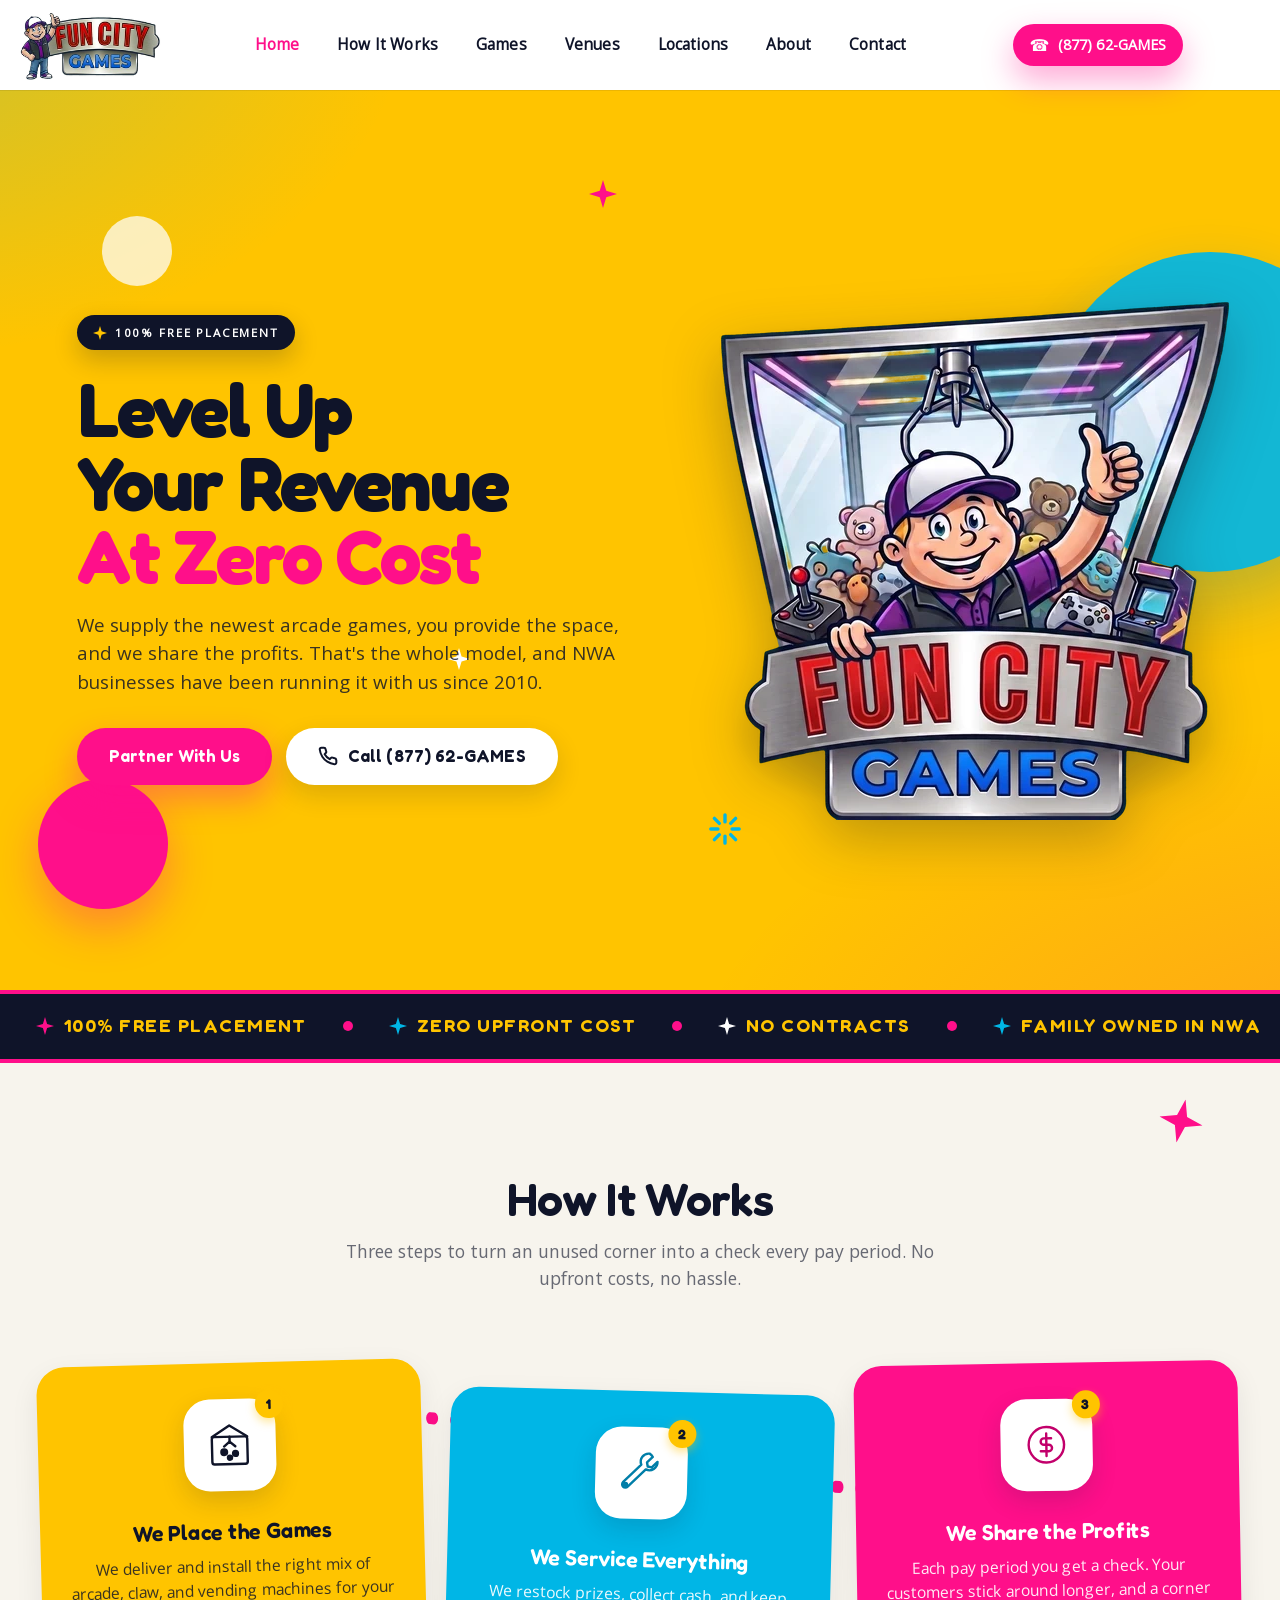
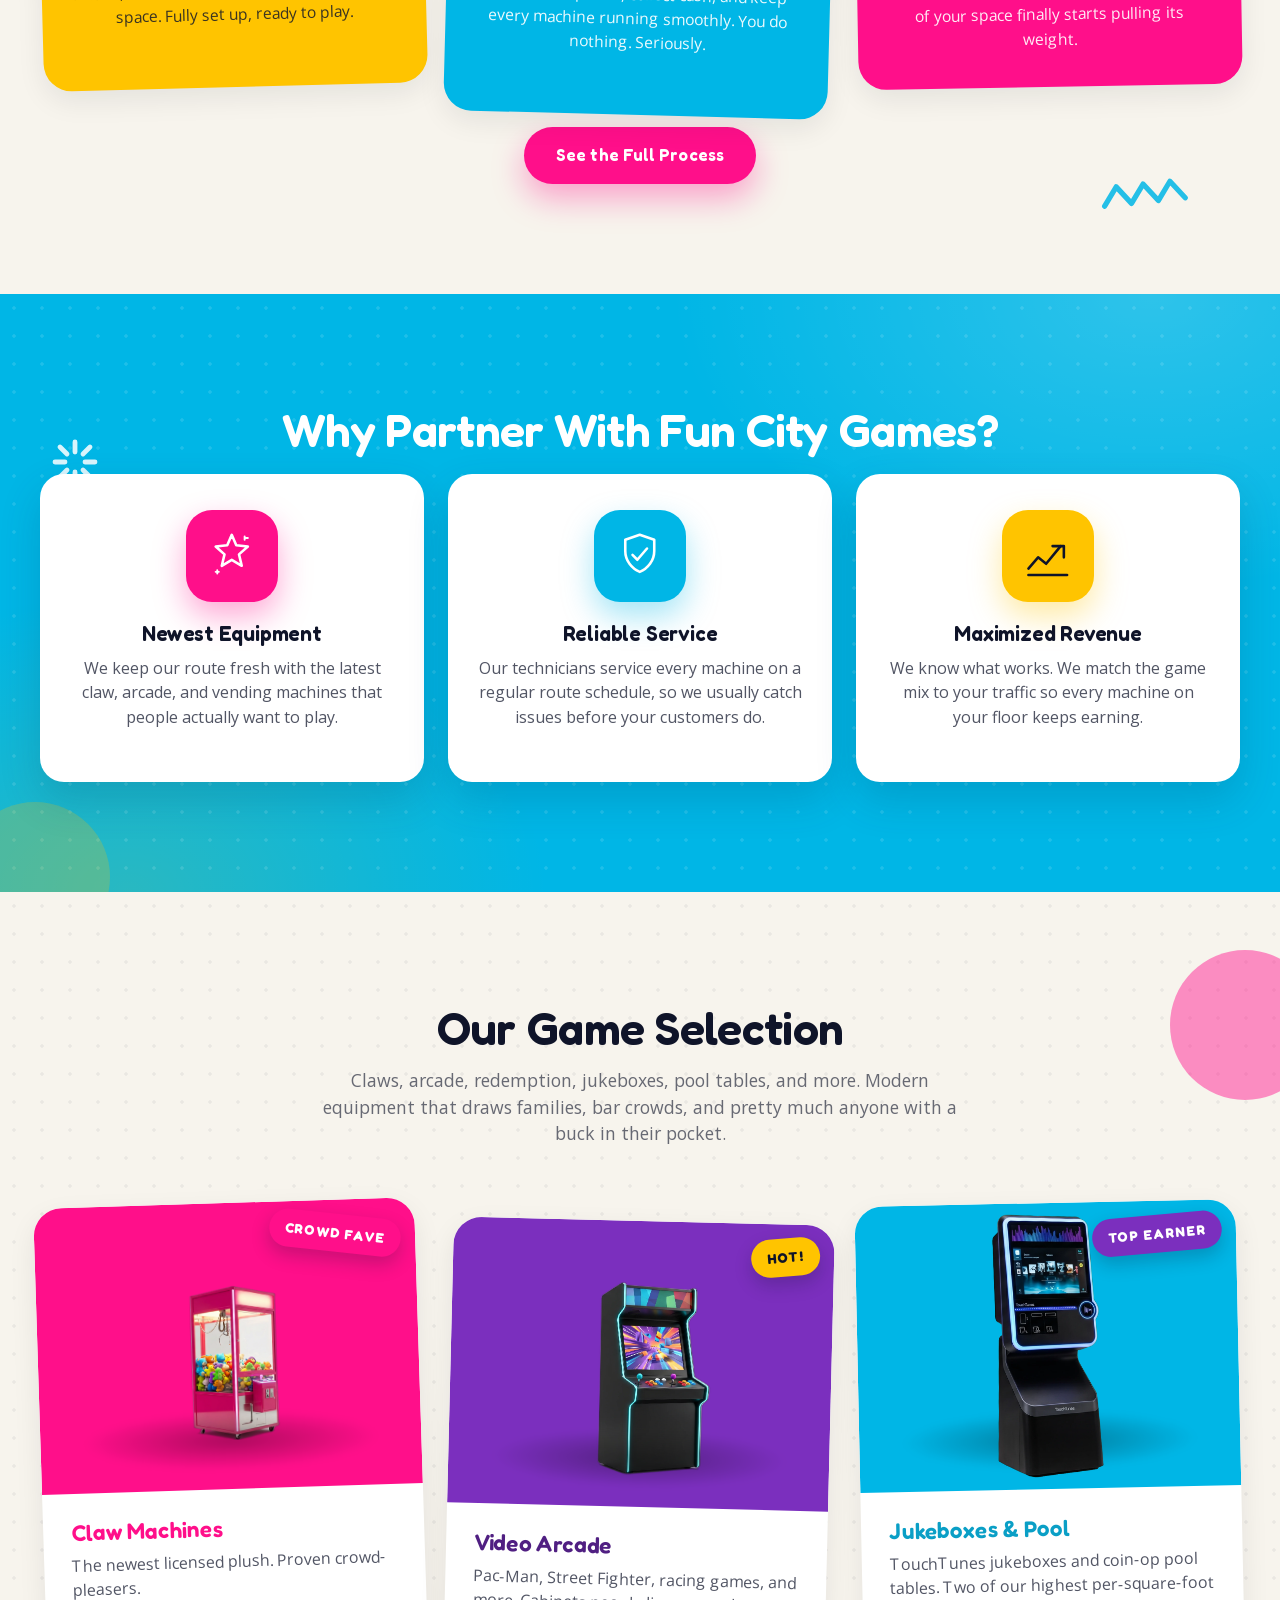
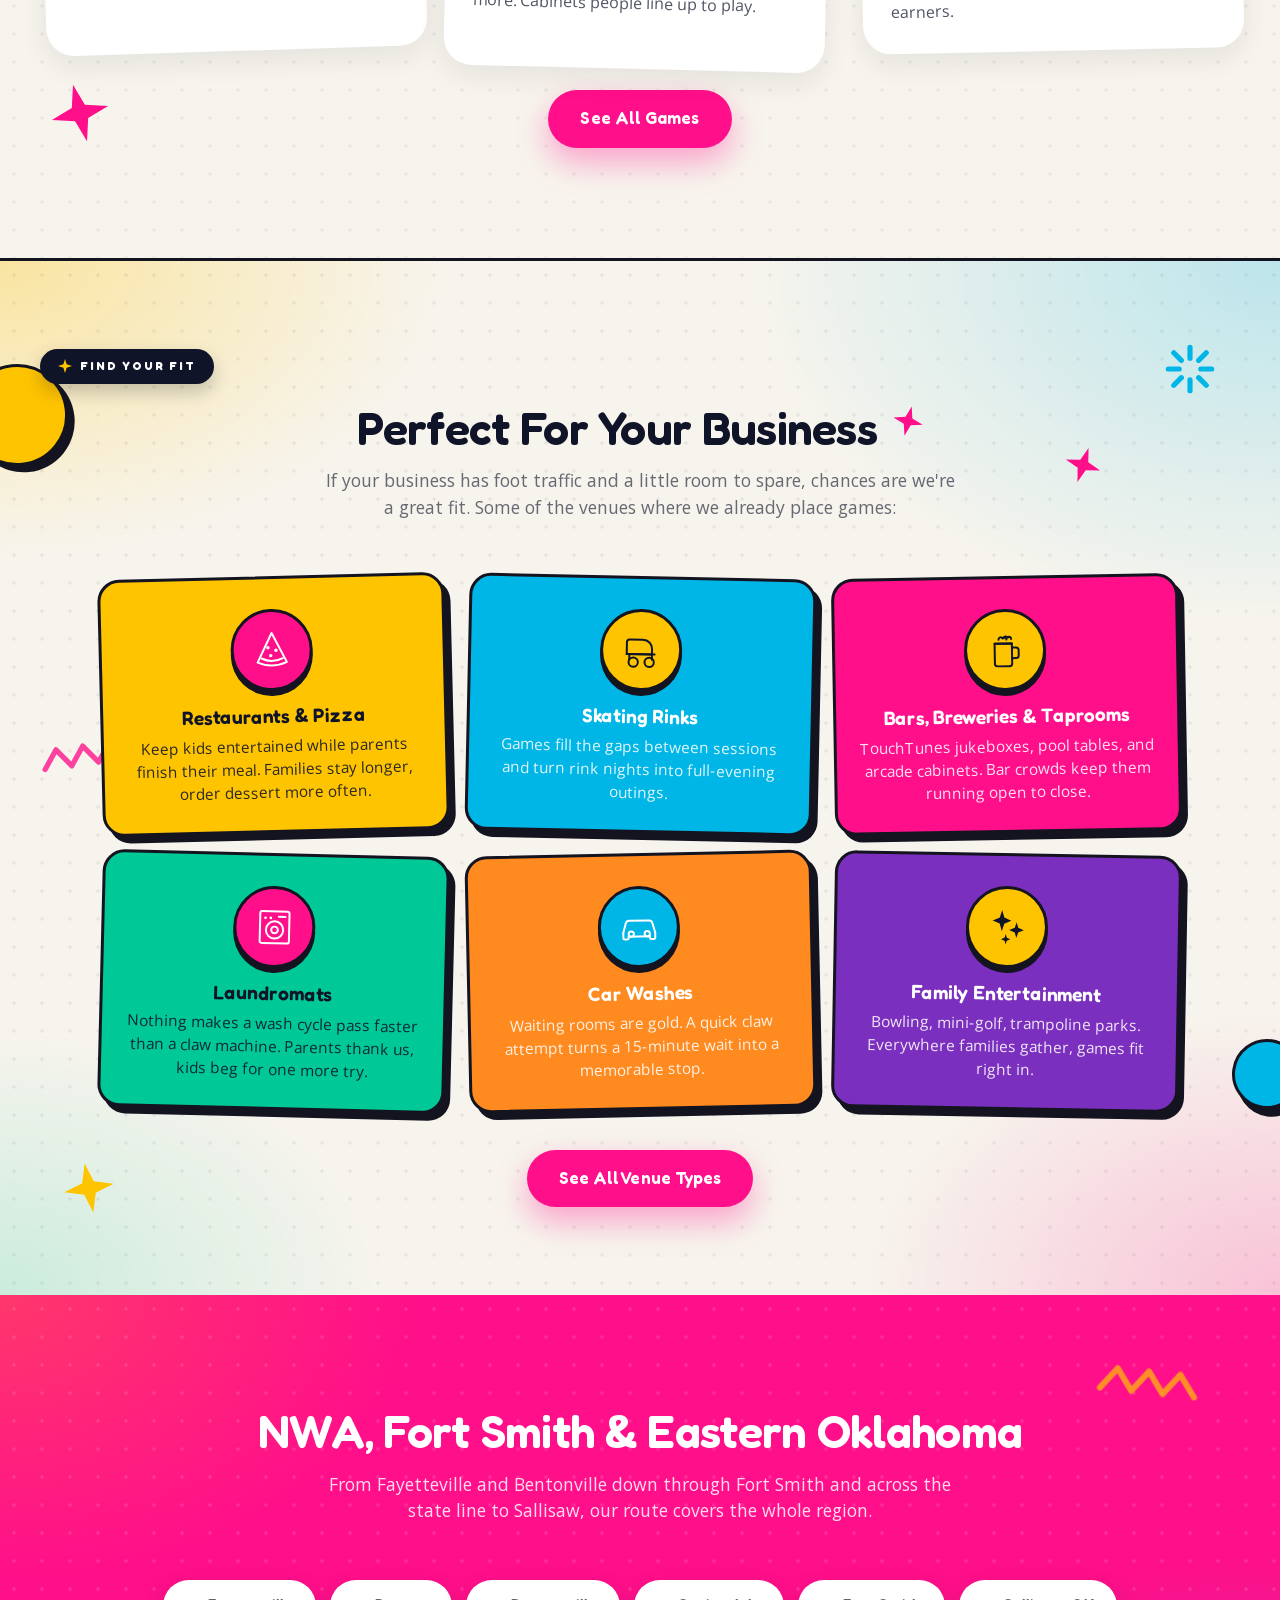
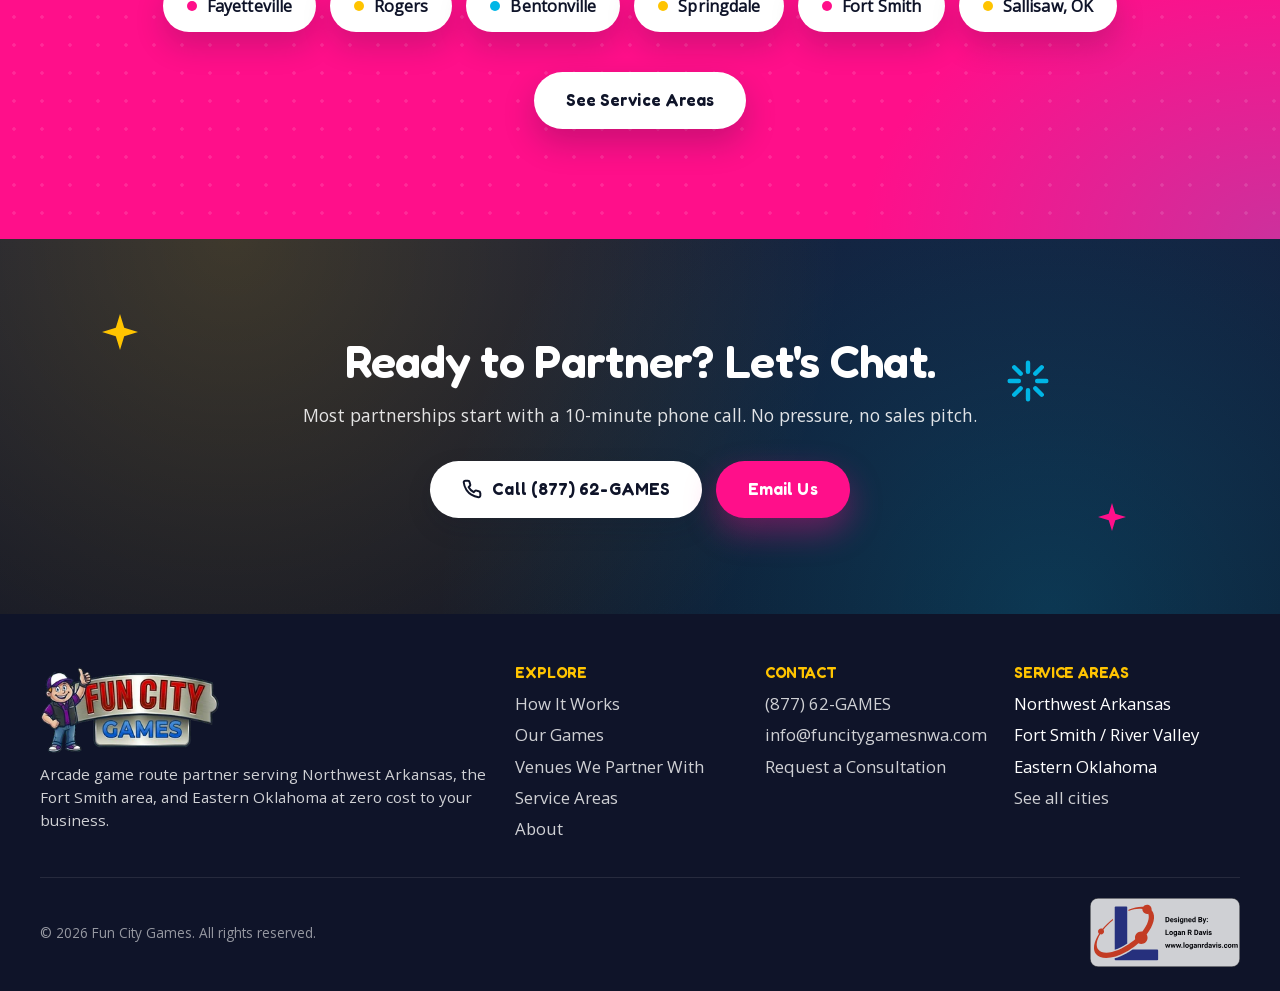
==== commit 42d5b6f8: "Refresh regional metadata, fix mobile jukebox overflow, polish chrome - Trim meta titles/description" ====
--- a/index.html
+++ b/index.html
@@ -7,7 +7,7 @@
 	<meta name="theme-color" content="#FF0F8A">
 	<title>Fun City Games | Arcade Route Partner in Northwest Arkansas</title>
 	<meta name="description"
-		content="Fun City Games places arcade games, claw machines, jukeboxes, pool tables, and vending across Northwest Arkansas, the Fort Smith area, and Eastern Oklahoma at zero cost. You provide the space, we service the games, we split the profits.">
+		content="Arcade games, claw machines, jukeboxes, pool tables &amp; vending placed at zero cost across NWA, Fort Smith &amp; Eastern Oklahoma. We service, you split profits.">
 
 	<meta property="og:url" content="https://www.funcitygamesnwa.com/">
 	<meta property="og:type" content="website">
@@ -36,7 +36,7 @@
 	<link rel="preload" as="font" href="/fonts/open-sans-latin.woff2" type="font/woff2" crossorigin>
 	<link rel="preload" as="font" href="/fonts/fredoka-latin.woff2" type="font/woff2" crossorigin>
 	<link rel="preload" as="image" href="/images/logo-512.webp" imagesrcset="/images/logo-512.webp 1x, /images/logo-1024.webp 2x" type="image/webp" fetchpriority="high">
-	<link rel="stylesheet" href="/css/main.css?v=20260501i">
+	<link rel="stylesheet" href="/css/main.css?v=20260501k">
 	<script src="/js/components.js" defer></script>
 
 	<script type="application/ld+json">
@@ -109,7 +109,7 @@
 				<div class="hero-product">
 					<picture>
 						<source type="image/webp" srcset="/images/logo-512.webp 1x, /images/logo-1024.webp 2x">
-						<img src="/images/logo-512.png" srcset="/images/logo-512.png 1x, /images/logo-1024.png 2x" alt="Fun City Games mascot and claw machine emblem" width="512" height="519" fetchpriority="high" decoding="async">
+						<img src="/images/logo-512.png" srcset="/images/logo-512.png 1x, /images/logo-1024.png 2x" alt="Fun City Games mascot and claw machine emblem" width="512" height="520" fetchpriority="high" decoding="async">
 					</picture>
 				</div>
 			</section>
@@ -278,7 +278,7 @@
 						</article>
 						<article class="game-card">
 							<span class="card-badge card-badge-purple" aria-hidden="true">Top Earner</span>
-							<div class="game-card-image" style="background-image:url('/images/jukebox-product-cut.webp');" role="img" aria-label="TouchTunes digital jukebox"></div>
+							<div class="game-card-image game-card-image-tall" style="background-image:url('/images/jukebox-product-cut.webp');" role="img" aria-label="TouchTunes digital jukebox"></div>
 							<div class="game-card-body">
 								<h3>Jukeboxes &amp; Pool</h3>
 								<p>TouchTunes jukeboxes and coin-op pool tables. Two of our highest per-square-foot earners.</p>
--- a/css/main.css
+++ b/css/main.css
@@ -966,7 +966,7 @@
   box-shadow: var(--sh-stick-lg);
 }
 
-.contact-info h2 { color: var(--white); margin-top: 0; }
+body.theme-modern .contact-info h2 { color: var(--white); margin-top: 0; }
 
 .contact-info a { color: var(--yellow); }
 .contact-info a:hover { color: var(--white); }
@@ -1661,6 +1661,11 @@
 
 body.theme-modern .game-card:nth-child(2) .game-card-image {
   background-color: var(--purple);
+}
+
+/* Portrait product cuts (e.g. jukebox) — size by height so the tall image
+   fits inside the 4:3 card frame instead of overflowing the box. */
+body.theme-modern .game-card-image-tall {
   background-size: auto 92%;
   background-position: center;
 }
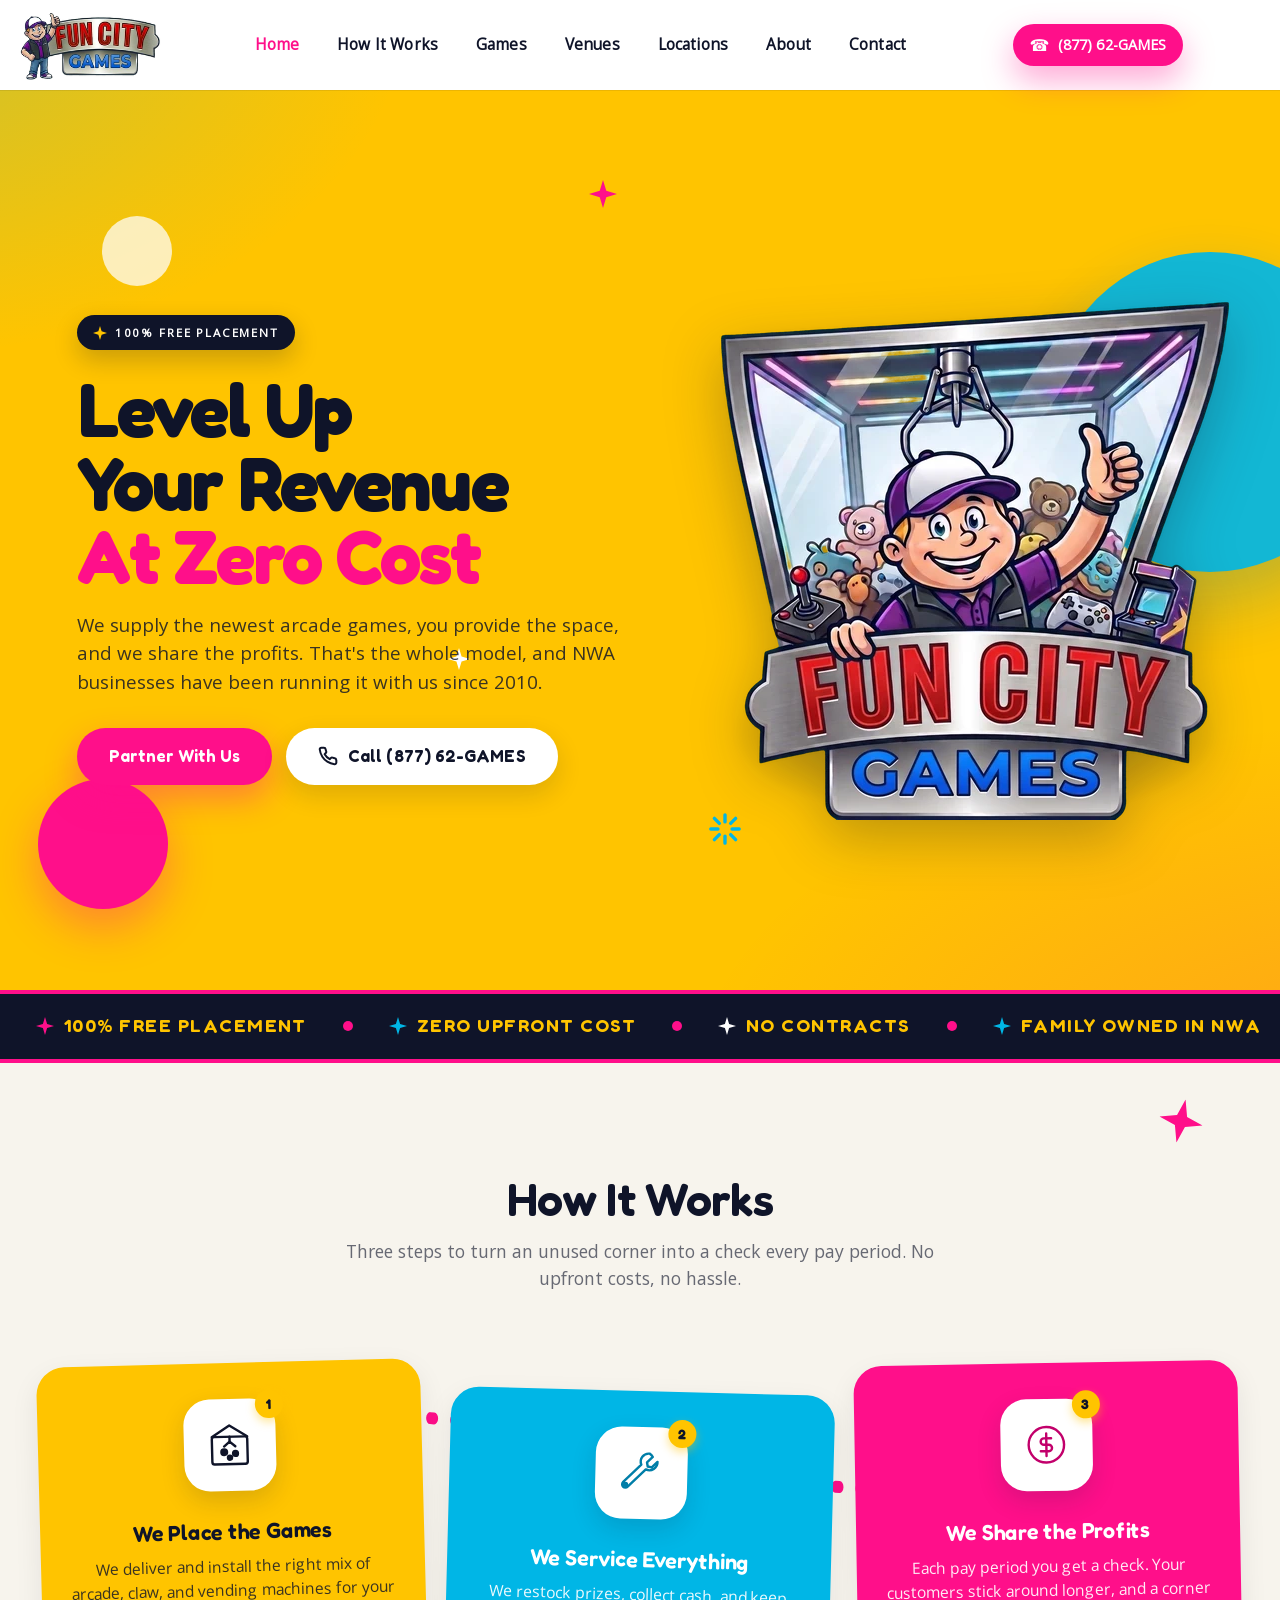
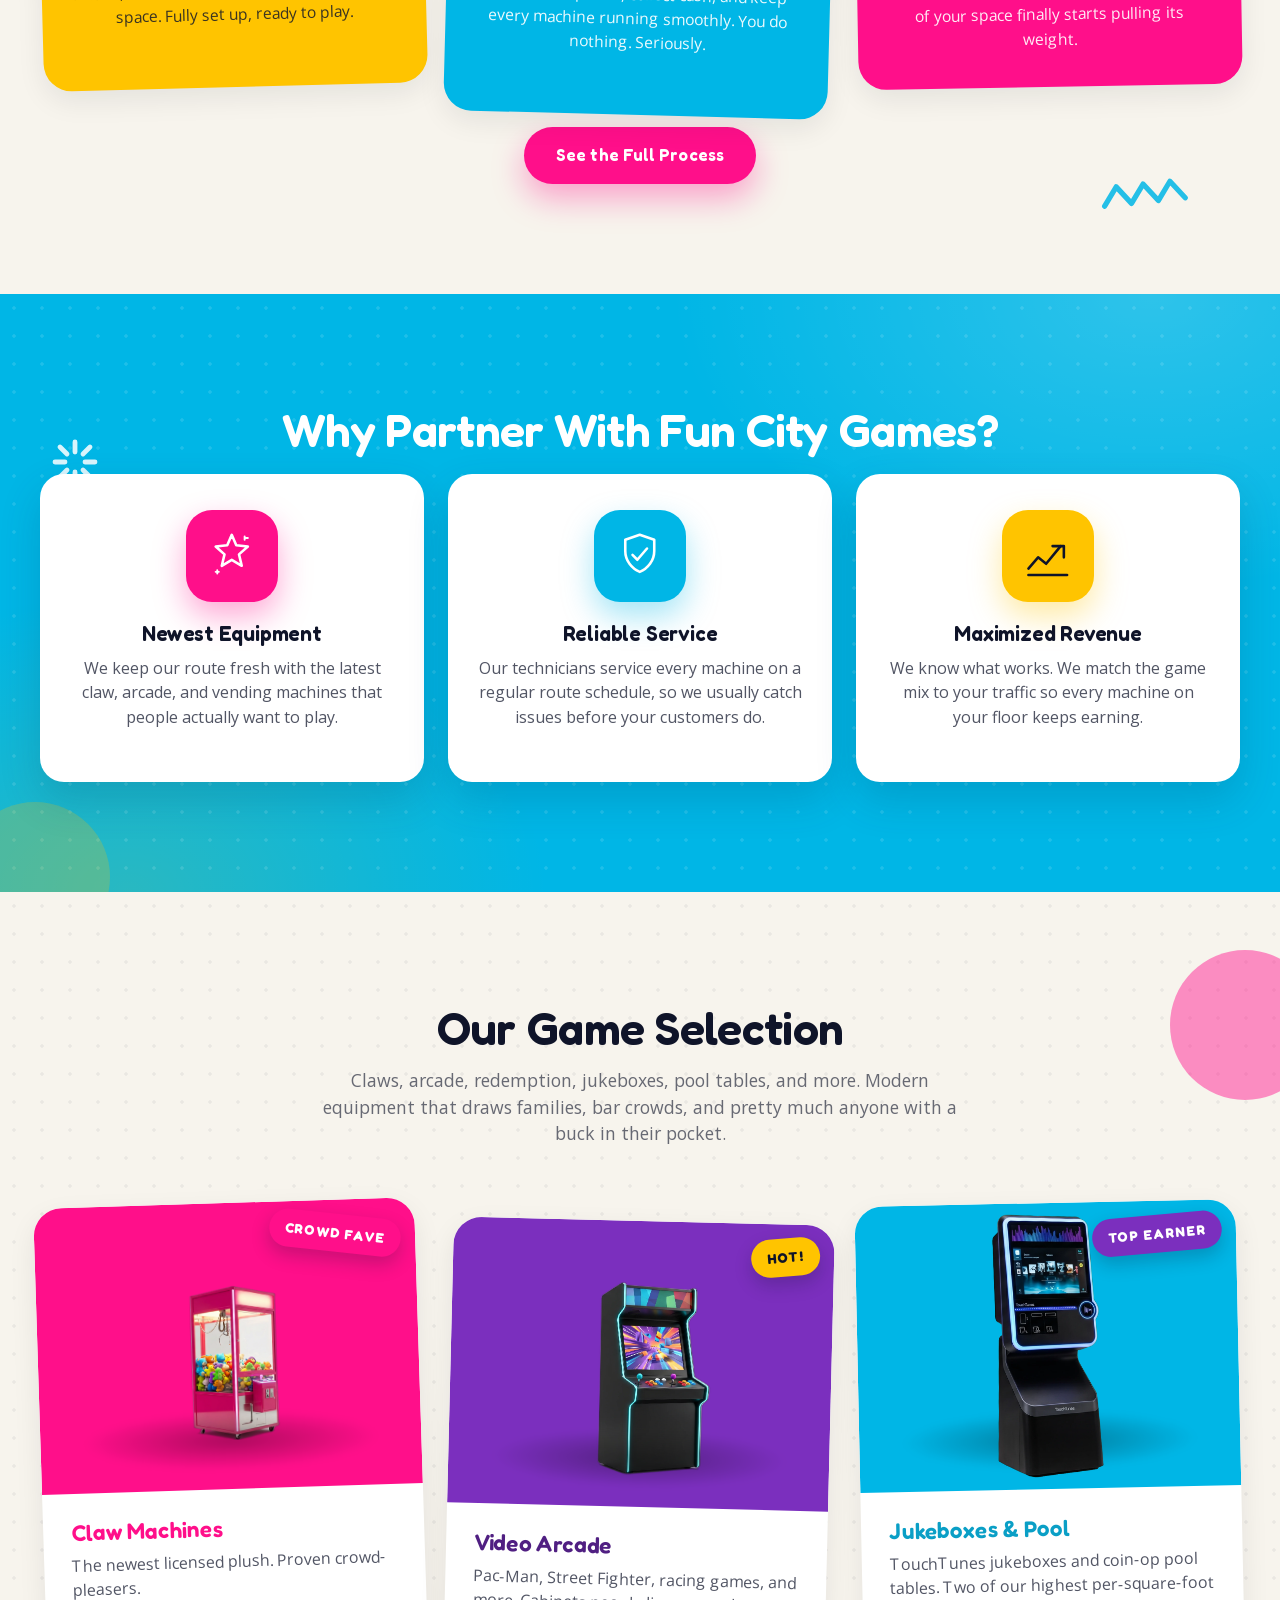
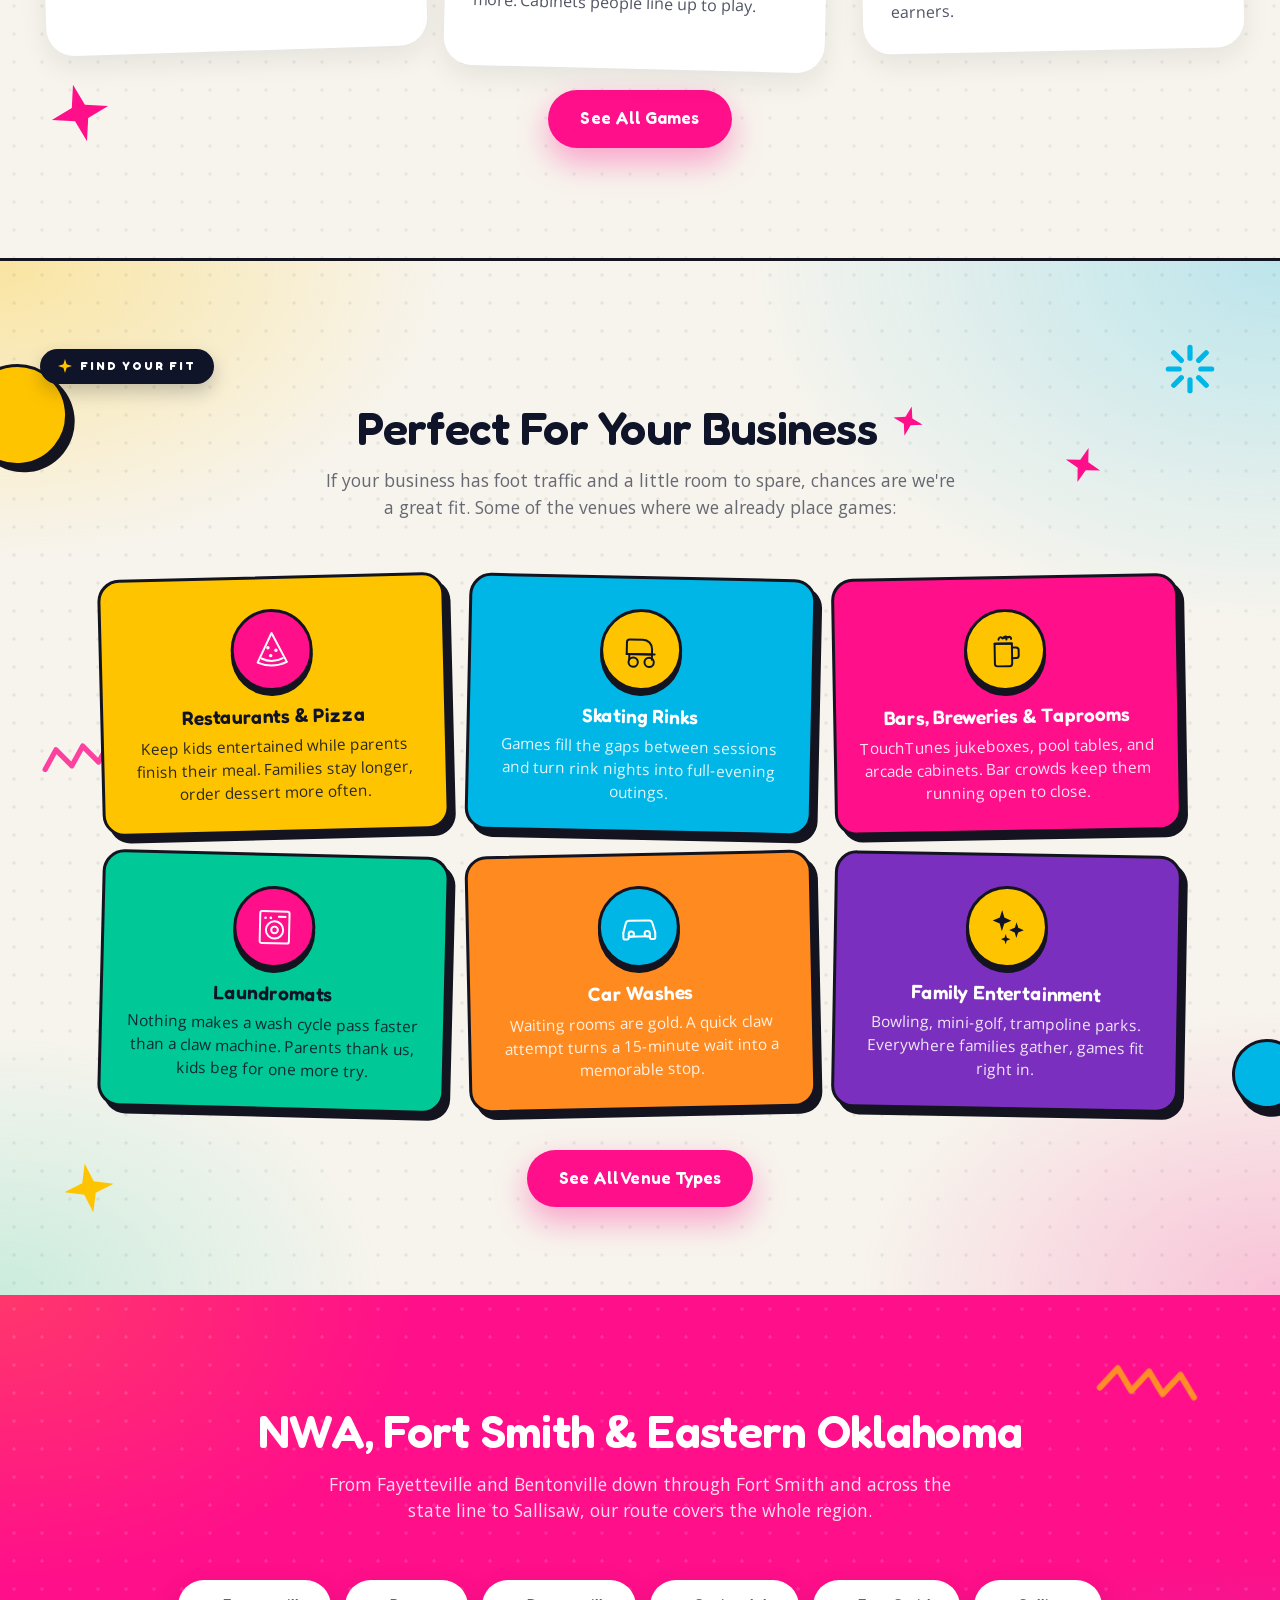
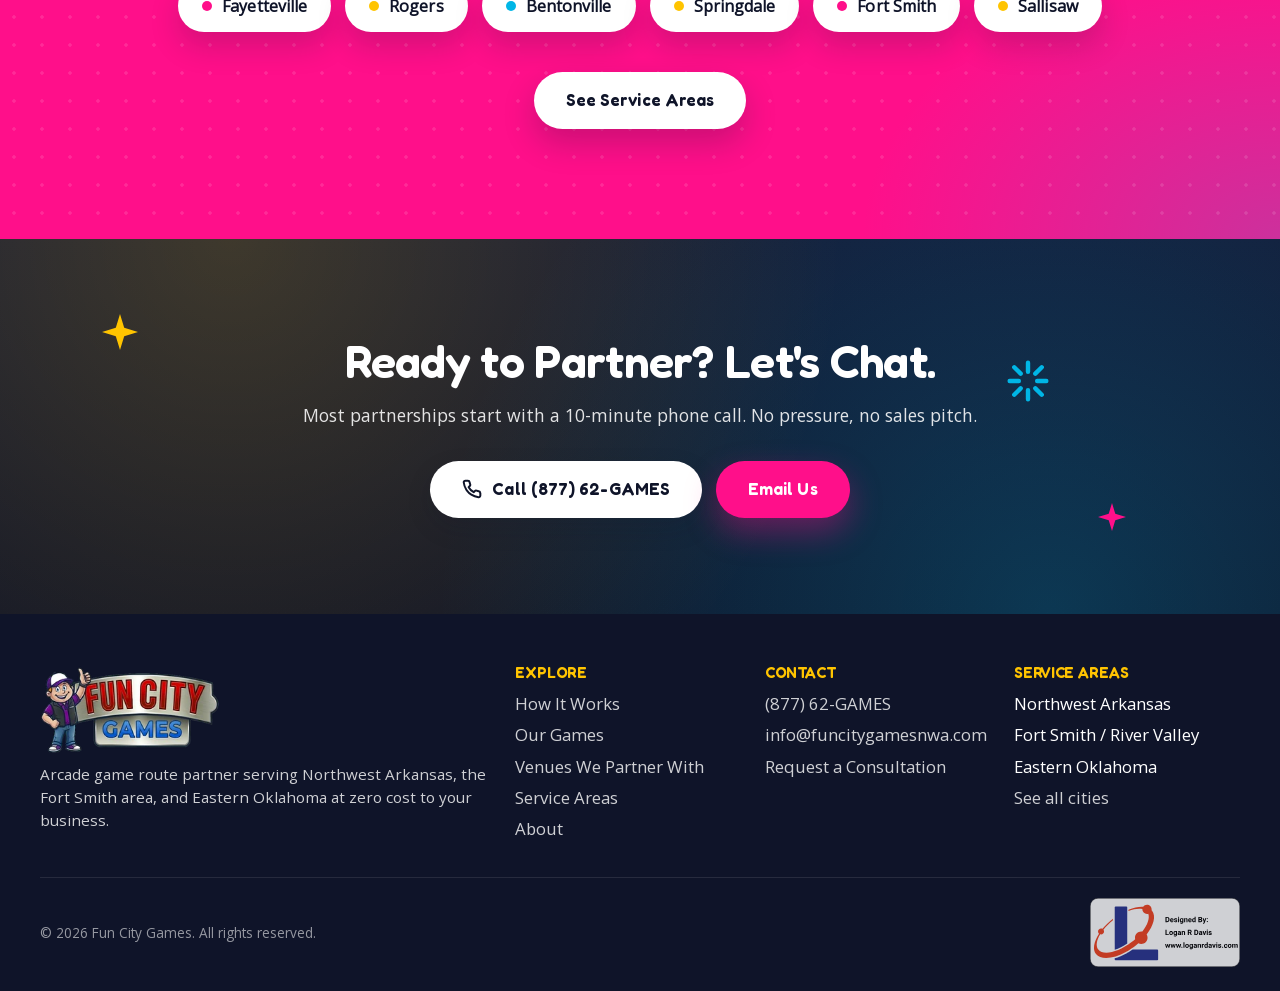
==== commit 4643a3eb: "Refresh copy: drop date claim, fix Skee-Ball casing, clarify payout cadence - about: hero badge "Loc" ====
--- a/index.html
+++ b/index.html
@@ -16,10 +16,11 @@
 	<meta property="og:title" content="Fun City Games | Arcade Route Partner in Northwest Arkansas">
 	<meta property="og:description"
 		content="We place arcade and amusement machines in your business at zero cost and split the profits. Serving Northwest Arkansas, the Fort Smith area, and Eastern Oklahoma.">
-	<meta property="og:image" content="https://www.funcitygamesnwa.com/images/og-card.webp">
-	<meta property="og:image:type" content="image/webp">
+	<meta property="og:image" content="https://www.funcitygamesnwa.com/images/og-card.png">
+	<meta property="og:image:type" content="image/png">
 	<meta property="og:image:width" content="1200">
 	<meta property="og:image:height" content="630">
+	<meta property="og:image:alt" content="Fun City Games — arcade route partner placing claw machines, arcade cabinets, jukeboxes, and pool tables across Northwest Arkansas, Fort Smith, and Eastern Oklahoma at zero cost.">
 
 	<meta name="twitter:card" content="summary_large_image">
 	<meta property="twitter:domain" content="funcitygamesnwa.com">
@@ -27,16 +28,17 @@
 	<meta name="twitter:title" content="Fun City Games | Arcade Route Partner in Northwest Arkansas">
 	<meta name="twitter:description"
 		content="We place arcade and amusement machines in your business at zero cost and split the profits.">
-	<meta name="twitter:image" content="https://www.funcitygamesnwa.com/images/og-card.webp">
+	<meta name="twitter:image" content="https://www.funcitygamesnwa.com/images/og-card.png">
+	<meta name="twitter:image:alt" content="Fun City Games — arcade route partner placing claw machines, arcade cabinets, jukeboxes, and pool tables across Northwest Arkansas, Fort Smith, and Eastern Oklahoma at zero cost.">
 
 	<link rel="canonical" href="https://www.funcitygamesnwa.com/">
 	<link rel="icon" href="/favicon.ico" sizes="any">
 	<link rel="manifest" href="/site.webmanifest">
-	<link rel="apple-touch-icon" sizes="192x192" href="/icon-192.png">
+	<link rel="apple-touch-icon" sizes="180x180" href="/apple-touch-icon.png">
 	<link rel="preload" as="font" href="/fonts/open-sans-latin.woff2" type="font/woff2" crossorigin>
 	<link rel="preload" as="font" href="/fonts/fredoka-latin.woff2" type="font/woff2" crossorigin>
 	<link rel="preload" as="image" href="/images/logo-512.webp" imagesrcset="/images/logo-512.webp 1x, /images/logo-1024.webp 2x" type="image/webp" fetchpriority="high">
-	<link rel="stylesheet" href="/css/main.css?v=20260501k">
+	<link rel="stylesheet" href="/css/main.css?v=20260504b">
 	<script src="/js/components.js" defer></script>
 
 	<script type="application/ld+json">
@@ -48,7 +50,7 @@
 		"description": "Arcade game route operator serving Northwest Arkansas, the Fort Smith area, and Eastern Oklahoma. We place, service, and profit-share arcade games, claw machines, ticket redemption games, TouchTunes digital jukeboxes, pool tables, and bulk vending machines with local businesses at zero cost.",
 		"url": "https://www.funcitygamesnwa.com",
 		"logo": "https://www.funcitygamesnwa.com/images/logo-horizontal-512.webp",
-		"image": "https://www.funcitygamesnwa.com/images/og-card.webp",
+		"image": "https://www.funcitygamesnwa.com/images/og-card.png",
 		"telephone": "+18776242637",
 		"email": "info@funcitygamesnwa.com",
 		"areaServed": [
@@ -56,6 +58,10 @@
 			{ "@type": "City", "name": "Rogers, AR" },
 			{ "@type": "City", "name": "Bentonville, AR" },
 			{ "@type": "City", "name": "Springdale, AR" },
+			{ "@type": "City", "name": "Lowell, AR" },
+			{ "@type": "City", "name": "Centerton, AR" },
+			{ "@type": "City", "name": "Bella Vista, AR" },
+			{ "@type": "City", "name": "Cave Springs, AR" },
 			{ "@type": "City", "name": "Fort Smith, AR" },
 			{ "@type": "City", "name": "Van Buren, AR" },
 			{ "@type": "City", "name": "Alma, AR" },
@@ -420,7 +426,7 @@
 						<span class="city-badge">Bentonville</span>
 						<span class="city-badge">Springdale</span>
 						<span class="city-badge">Fort Smith</span>
-						<span class="city-badge">Sallisaw, OK</span>
+						<span class="city-badge">Sallisaw</span>
 					</div>
 					<div class="section-cta">
 						<a href="/locations" class="btn btn-magenta">See Service Areas</a>
--- a/css/main.css
+++ b/css/main.css
@@ -1572,7 +1572,7 @@
   box-shadow: var(--shadow-card);
 }
 
-body.theme-modern .feature-icon {
+body.theme-modern .feature .feature-icon {
   width: 76px;
   height: 76px;
   background: var(--accent-magenta) !important;
@@ -1618,7 +1618,7 @@
   line-height: 1.55;
 }
 
-/* GAME CARDS — placeholder until real photos arrive */
+/* GAME CARDS */
 body.theme-modern .game-cards {
   grid-template-columns: repeat(auto-fit, minmax(300px, 1fr));
   gap: 28px;
@@ -1837,7 +1837,7 @@
   color: currentColor;
 }
 
-body.theme-modern .step-icon {
+body.theme-modern .step .step-icon {
   background: var(--accent-yellow) !important;
   color: var(--text);
   width: 92px;
@@ -1875,7 +1875,7 @@
   box-shadow: 0 4px 10px rgba(255,196,0,0.45);
 }
 
-body.theme-modern .feature-icon {
+body.theme-modern .feature .feature-icon {
   width: 92px;
   height: 92px;
   border-radius: 26px;
@@ -2409,9 +2409,10 @@
   filter: drop-shadow(0 10px 0 rgba(15, 20, 41, 0.16));
 }
 
-/* Extra card-badge color variants for purple / mint cards */
+/* Extra card-badge color variants for purple / mint / orange cards */
 body.theme-modern .card-badge-purple { background: var(--purple); color: #fff; transform: rotate(-4deg); }
 body.theme-modern .card-badge-mint { background: var(--mint); color: #fff; transform: rotate(6deg); }
+body.theme-modern .card-badge-orange { background: var(--orange); color: #fff; transform: rotate(-5deg); }
 
 /* Respect reduced motion */
 @media (prefers-reduced-motion: reduce) {
